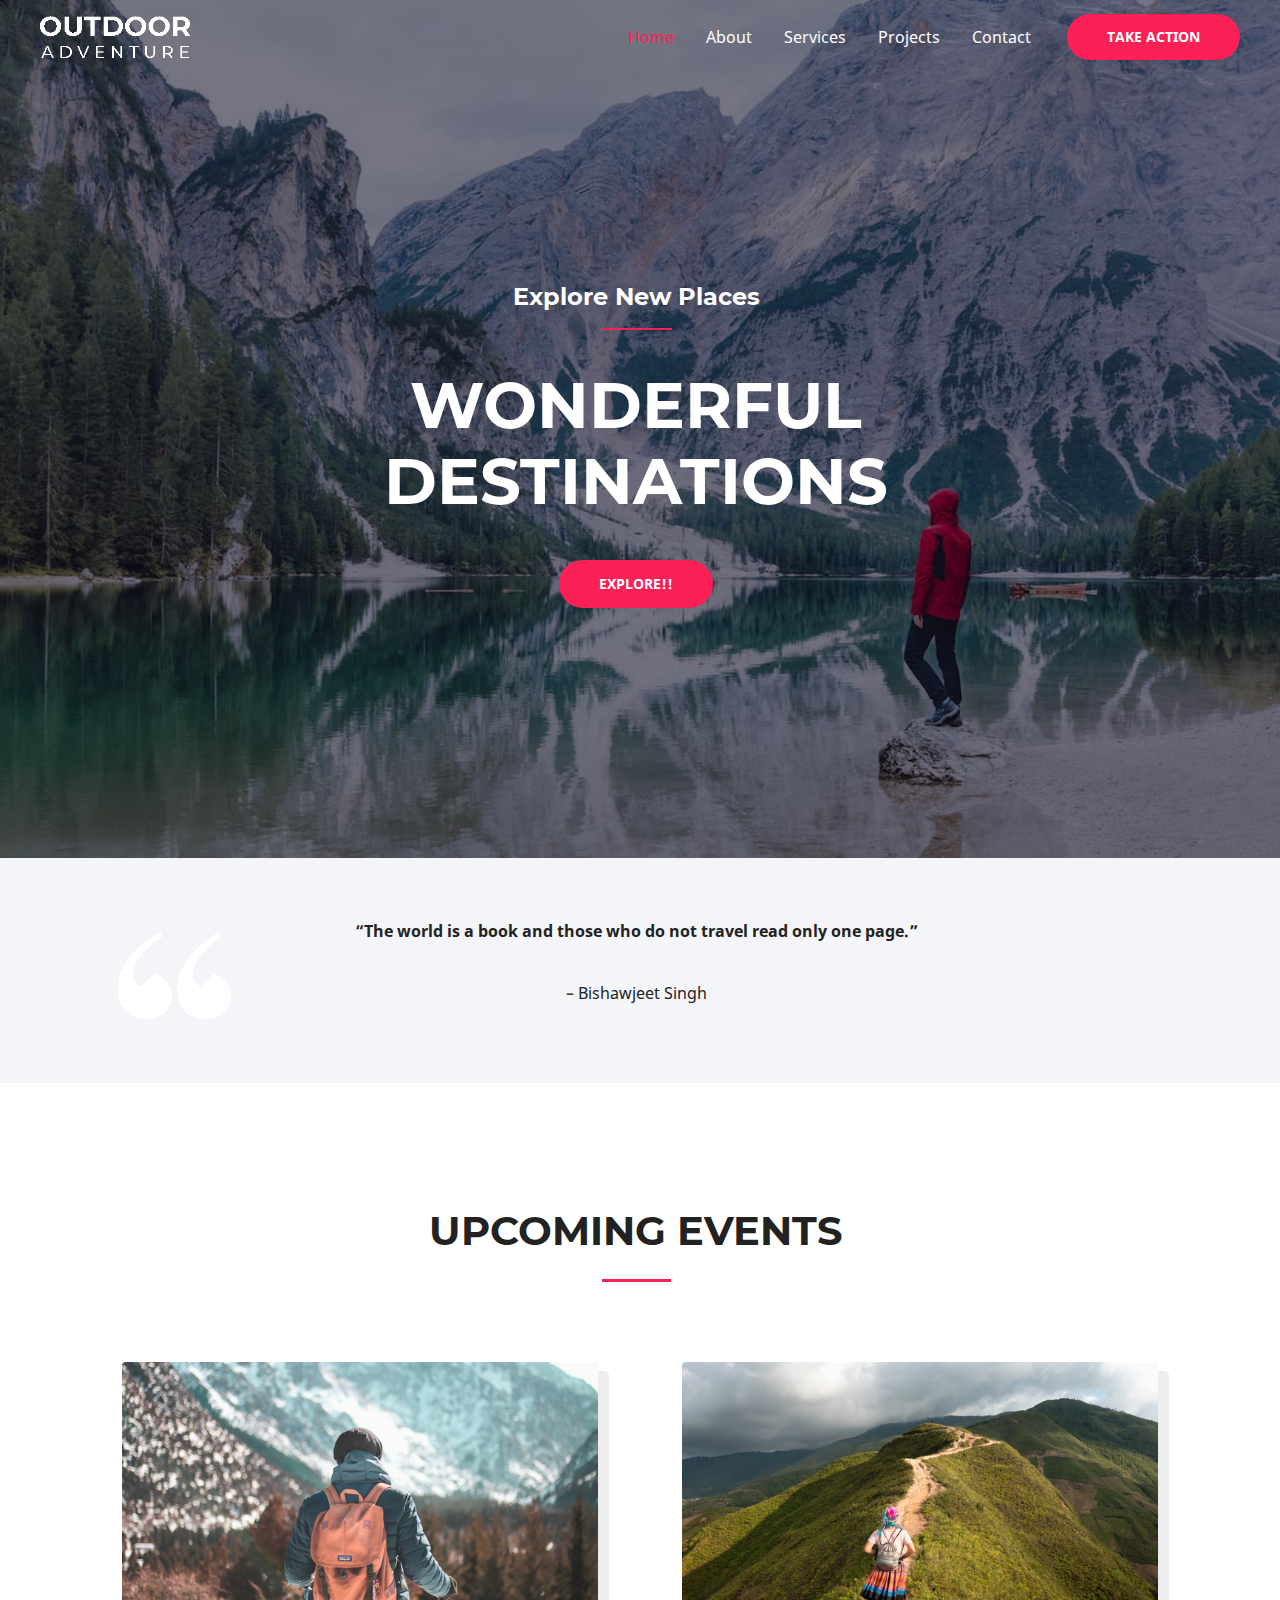
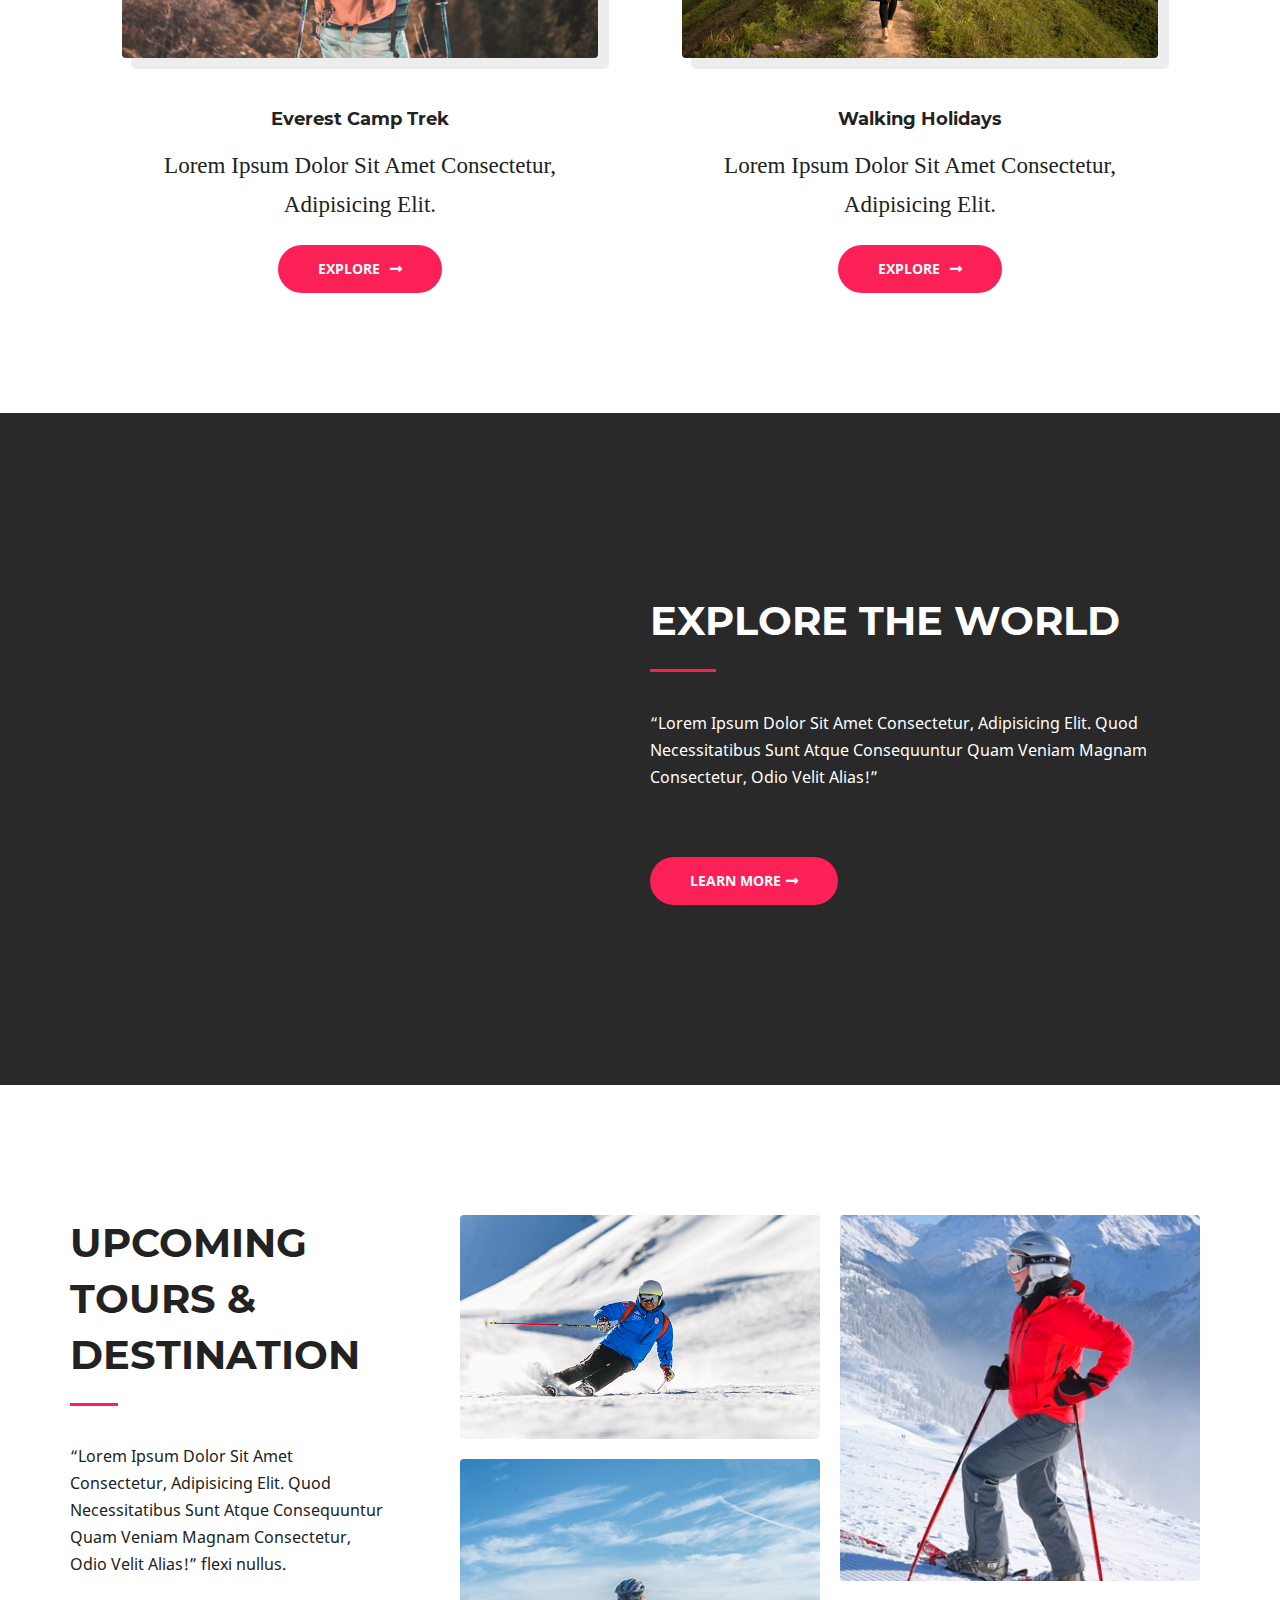
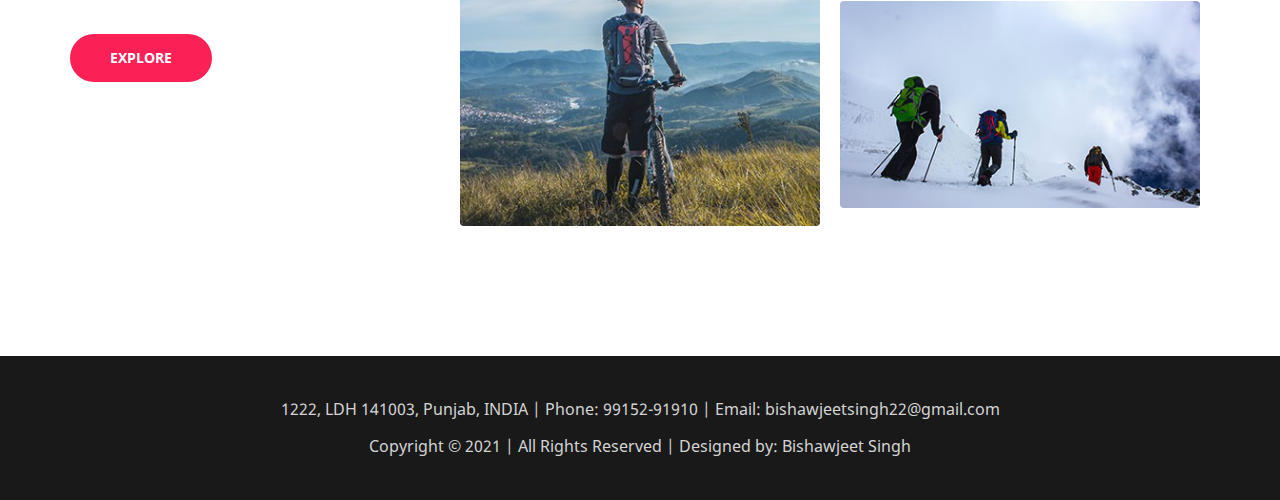
==== index.html @ de9cf801 "Added new files" ====
<!DOCTYPE html>
<html lang="en-US">
<head>
<meta charset="UTF-8">
<meta name="viewport" content="width=device-width, initial-scale=1">
<link rel="profile" href="https://gmpg.org/xfn/11">

<title>Travel &#8211; Explore New Places, Adventure Awaits</title>
<meta name='robots' content='max-image-preview:large' />
<link rel='dns-prefetch' href='//fonts.googleapis.com' />
<link rel='dns-prefetch' href='//s.w.org' />
<link rel="alternate" type="application/rss+xml" title="Travel &raquo; Feed" href="https://localhost/travel/feed/" />
<link rel="alternate" type="application/rss+xml" title="Travel &raquo; Comments Feed" href="https://localhost/travel/comments/feed/" />
		<script>
			window._wpemojiSettings = {"baseUrl":"https:\/\/s.w.org\/images\/core\/emoji\/13.0.1\/72x72\/","ext":".png","svgUrl":"https:\/\/s.w.org\/images\/core\/emoji\/13.0.1\/svg\/","svgExt":".svg","source":{"concatemoji":"https:\/\/localhost\/travel\/wp-includes\/js\/wp-emoji-release.min.js?ver=5.7.2"}};
			!function(e,a,t){var n,r,o,i=a.createElement("canvas"),p=i.getContext&&i.getContext("2d");function s(e,t){var a=String.fromCharCode;p.clearRect(0,0,i.width,i.height),p.fillText(a.apply(this,e),0,0);e=i.toDataURL();return p.clearRect(0,0,i.width,i.height),p.fillText(a.apply(this,t),0,0),e===i.toDataURL()}function c(e){var t=a.createElement("script");t.src=e,t.defer=t.type="text/javascript",a.getElementsByTagName("head")[0].appendChild(t)}for(o=Array("flag","emoji"),t.supports={everything:!0,everythingExceptFlag:!0},r=0;r<o.length;r++)t.supports[o[r]]=function(e){if(!p||!p.fillText)return!1;switch(p.textBaseline="top",p.font="600 32px Arial",e){case"flag":return s([127987,65039,8205,9895,65039],[127987,65039,8203,9895,65039])?!1:!s([55356,56826,55356,56819],[55356,56826,8203,55356,56819])&&!s([55356,57332,56128,56423,56128,56418,56128,56421,56128,56430,56128,56423,56128,56447],[55356,57332,8203,56128,56423,8203,56128,56418,8203,56128,56421,8203,56128,56430,8203,56128,56423,8203,56128,56447]);case"emoji":return!s([55357,56424,8205,55356,57212],[55357,56424,8203,55356,57212])}return!1}(o[r]),t.supports.everything=t.supports.everything&&t.supports[o[r]],"flag"!==o[r]&&(t.supports.everythingExceptFlag=t.supports.everythingExceptFlag&&t.supports[o[r]]);t.supports.everythingExceptFlag=t.supports.everythingExceptFlag&&!t.supports.flag,t.DOMReady=!1,t.readyCallback=function(){t.DOMReady=!0},t.supports.everything||(n=function(){t.readyCallback()},a.addEventListener?(a.addEventListener("DOMContentLoaded",n,!1),e.addEventListener("load",n,!1)):(e.attachEvent("onload",n),a.attachEvent("onreadystatechange",function(){"complete"===a.readyState&&t.readyCallback()})),(n=t.source||{}).concatemoji?c(n.concatemoji):n.wpemoji&&n.twemoji&&(c(n.twemoji),c(n.wpemoji)))}(window,document,window._wpemojiSettings);
		</script>
		<style>
img.wp-smiley,
img.emoji {
	display: inline !important;
	border: none !important;
	box-shadow: none !important;
	height: 1em !important;
	width: 1em !important;
	margin: 0 .07em !important;
	vertical-align: -0.1em !important;
	background: none !important;
	padding: 0 !important;
}
</style>
	<link rel='stylesheet' href='css/astra-assets-css-minified-frontend.min.css'>
<style id='astra-theme-css-inline-css'>
html{font-size:100%;}a,.page-title{color:#fb2056;}a:hover,a:focus{color:#fb2056;}body,button,input,select,textarea,.ast-button,.ast-custom-button{font-family:'Noto Sans',sans-serif;font-weight:400;font-size:16px;font-size:1rem;line-height:1.7;}blockquote{color:#000000;}h1,.entry-content h1,h2,.entry-content h2,h3,.entry-content h3,h4,.entry-content h4,h5,.entry-content h5,h6,.entry-content h6,.site-title,.site-title a{font-family:'Montserrat',sans-serif;font-weight:700;}.site-title{font-size:22px;font-size:1.375rem;}header .custom-logo-link img{max-width:120px;}.astra-logo-svg{width:120px;}.ast-archive-description .ast-archive-title{font-size:40px;font-size:2.5rem;}.site-header .site-description{font-size:15px;font-size:0.9375rem;}.entry-title{font-size:30px;font-size:1.875rem;}h1,.entry-content h1{font-size:64px;font-size:4rem;font-family:'Montserrat',sans-serif;text-transform:uppercase;}h2,.entry-content h2{font-size:40px;font-size:2.5rem;font-family:'Montserrat',sans-serif;line-height:1.4;text-transform:uppercase;}h3,.entry-content h3{font-size:24px;font-size:1.5rem;font-family:'Montserrat',sans-serif;}h4,.entry-content h4{font-size:20px;font-size:1.25rem;}h5,.entry-content h5{font-size:18px;font-size:1.125rem;}h6,.entry-content h6{font-size:15px;font-size:0.9375rem;}.ast-single-post .entry-title,.page-title{font-size:30px;font-size:1.875rem;}::selection{background-color:#fb2056;color:#ffffff;}body,h1,.entry-title a,.entry-content h1,h2,.entry-content h2,h3,.entry-content h3,h4,.entry-content h4,h5,.entry-content h5,h6,.entry-content h6{color:#222222;}.tagcloud a:hover,.tagcloud a:focus,.tagcloud a.current-item{color:#ffffff;border-color:#fb2056;background-color:#fb2056;}input:focus,input[type="text"]:focus,input[type="email"]:focus,input[type="url"]:focus,input[type="password"]:focus,input[type="reset"]:focus,input[type="search"]:focus,textarea:focus{border-color:#fb2056;}input[type="radio"]:checked,input[type=reset],input[type="checkbox"]:checked,input[type="checkbox"]:hover:checked,input[type="checkbox"]:focus:checked,input[type=range]::-webkit-slider-thumb{border-color:#fb2056;background-color:#fb2056;box-shadow:none;}.site-footer a:hover + .post-count,.site-footer a:focus + .post-count{background:#fb2056;border-color:#fb2056;}.single .nav-links .nav-previous,.single .nav-links .nav-next{color:#fb2056;}.entry-meta,.entry-meta *{line-height:1.45;color:#fb2056;}.entry-meta a:hover,.entry-meta a:hover *,.entry-meta a:focus,.entry-meta a:focus *,.page-links > .page-link,.page-links .page-link:hover,.post-navigation a:hover{color:#fb2056;}.widget-title{font-size:22px;font-size:1.375rem;color:#222222;}#cat option,.secondary .calendar_wrap thead a,.secondary .calendar_wrap thead a:visited{color:#fb2056;}.secondary .calendar_wrap #today,.ast-progress-val span{background:#fb2056;}.secondary a:hover + .post-count,.secondary a:focus + .post-count{background:#fb2056;border-color:#fb2056;}.calendar_wrap #today > a{color:#ffffff;}.page-links .page-link,.single .post-navigation a{color:#fb2056;}.ast-page-builder-template .hentry {margin: 0;}.ast-page-builder-template .site-content > .ast-container {max-width: 100%;padding: 0;}.ast-page-builder-template .site-content #primary {padding: 0;margin: 0;}.ast-page-builder-template .no-results {text-align: center;margin: 4em auto;}.ast-page-builder-template .ast-pagination {padding: 2em;} .ast-page-builder-template .entry-header.ast-no-title.ast-no-thumbnail {margin-top: 0;}.ast-page-builder-template .entry-header.ast-header-without-markup {margin-top: 0;margin-bottom: 0;}.ast-page-builder-template .entry-header.ast-no-title.ast-no-meta {margin-bottom: 0;}.ast-page-builder-template.single .post-navigation {padding-bottom: 2em;}.ast-page-builder-template.single-post .site-content > .ast-container {max-width: 100%;}.ast-page-builder-template.single-post .site-content > .ast-container {max-width: 100%;}.ast-page-builder-template .entry-header {margin-top: 4em;margin-left: auto;margin-right: auto;padding-left: 20px;padding-right: 20px;}.ast-page-builder-template .ast-archive-description {margin-top: 4em;margin-left: auto;margin-right: auto;padding-left: 20px;padding-right: 20px;}.ast-page-builder-template.ast-no-sidebar .entry-content .alignwide {margin-left: 0;margin-right: 0;}.single.ast-page-builder-template .entry-header {padding-left: 20px;padding-right: 20px;}.ast-page-builder-template.ast-no-sidebar .entry-content .alignwide {margin-left: 0;margin-right: 0;}.wp-block-buttons.aligncenter{justify-content:center;}@media (max-width:782px){.entry-content .wp-block-columns .wp-block-column{margin-left:0px;}}@media (max-width:921px){.ast-separate-container .ast-article-post,.ast-separate-container .ast-article-single{padding:1.5em 2.14em;}.ast-separate-container #primary,.ast-separate-container #secondary{padding:1.5em 0;}#primary,#secondary{padding:1.5em 0;margin:0;}.ast-left-sidebar #content > .ast-container{display:flex;flex-direction:column-reverse;width:100%;}.ast-author-box img.avatar{margin:20px 0 0 0;}}@media (min-width:922px){.ast-separate-container.ast-right-sidebar #primary,.ast-separate-container.ast-left-sidebar #primary{border:0;}.search-no-results.ast-separate-container #primary{margin-bottom:4em;}}.elementor-button-wrapper .elementor-button{border-style:solid;border-top-width:0;border-right-width:0;border-left-width:0;border-bottom-width:0;}body .elementor-button.elementor-size-sm,body .elementor-button.elementor-size-xs,body .elementor-button.elementor-size-md,body .elementor-button.elementor-size-lg,body .elementor-button.elementor-size-xl,body .elementor-button{border-radius:30px;padding-top:17px;padding-right:40px;padding-bottom:17px;padding-left:40px;}.elementor-button-wrapper .elementor-button{border-color:#fb2056;background-color:#fb2056;}.elementor-button-wrapper .elementor-button:hover,.elementor-button-wrapper .elementor-button:focus{color:#ffffff;background-color:#fb2056;border-color:#fb2056;}.wp-block-button .wp-block-button__link,.elementor-button-wrapper .elementor-button,.elementor-button-wrapper .elementor-button:visited{color:#ffffff;}.elementor-button-wrapper .elementor-button{font-family:inherit;font-weight:700;line-height:1;text-transform:uppercase;}body .elementor-button.elementor-size-sm,body .elementor-button.elementor-size-xs,body .elementor-button.elementor-size-md,body .elementor-button.elementor-size-lg,body .elementor-button.elementor-size-xl,body .elementor-button{font-size:14px;font-size:0.875rem;}.wp-block-button .wp-block-button__link:hover,.wp-block-button .wp-block-button__link:focus{color:#ffffff;background-color:#fb2056;border-color:#fb2056;}.elementor-widget-heading h2.elementor-heading-title{line-height:1.4;}.wp-block-button .wp-block-button__link{border-style:solid;border-top-width:0;border-right-width:0;border-left-width:0;border-bottom-width:0;border-color:#fb2056;background-color:#fb2056;color:#ffffff;font-family:inherit;font-weight:700;line-height:1;text-transform:uppercase;font-size:14px;font-size:0.875rem;border-radius:30px;padding-top:17px;padding-right:40px;padding-bottom:17px;padding-left:40px;}.menu-toggle,button,.ast-button,.ast-custom-button,.button,input#submit,input[type="button"],input[type="submit"],input[type="reset"]{border-style:solid;border-top-width:0;border-right-width:0;border-left-width:0;border-bottom-width:0;color:#ffffff;border-color:#fb2056;background-color:#fb2056;border-radius:30px;padding-top:17px;padding-right:40px;padding-bottom:17px;padding-left:40px;font-family:inherit;font-weight:700;font-size:14px;font-size:0.875rem;line-height:1;text-transform:uppercase;}button:focus,.menu-toggle:hover,button:hover,.ast-button:hover,.ast-custom-button:hover .button:hover,.ast-custom-button:hover ,input[type=reset]:hover,input[type=reset]:focus,input#submit:hover,input#submit:focus,input[type="button"]:hover,input[type="button"]:focus,input[type="submit"]:hover,input[type="submit"]:focus{color:#ffffff;background-color:#fb2056;border-color:#fb2056;}@media (min-width:544px){.ast-container{max-width:100%;}}@media (max-width:544px){.ast-separate-container .ast-article-post,.ast-separate-container .ast-article-single,.ast-separate-container .comments-title,.ast-separate-container .ast-archive-description{padding:1.5em 1em;}.ast-separate-container #content .ast-container{padding-left:0.54em;padding-right:0.54em;}.ast-separate-container .ast-comment-list li.depth-1{padding:1.5em 1em;margin-bottom:1.5em;}.ast-separate-container .ast-comment-list .bypostauthor{padding:.5em;}.ast-search-menu-icon.ast-dropdown-active .search-field{width:170px;}}@media (max-width:921px){.ast-mobile-header-stack .main-header-bar .ast-search-menu-icon{display:inline-block;}.ast-header-break-point.ast-header-custom-item-outside .ast-mobile-header-stack .main-header-bar .ast-search-icon{margin:0;}.ast-comment-avatar-wrap img{max-width:2.5em;}.ast-separate-container .ast-comment-list li.depth-1{padding:1.5em 2.14em;}.ast-separate-container .comment-respond{padding:2em 2.14em;}.ast-comment-meta{padding:0 1.8888em 1.3333em;}}@media (max-width:921px){.ast-archive-description .ast-archive-title{font-size:40px;}.entry-title{font-size:30px;}h1,.entry-content h1{font-size:44px;}h2,.entry-content h2{font-size:32px;}h3,.entry-content h3{font-size:20px;}.ast-single-post .entry-title,.page-title{font-size:30px;}}@media (max-width:544px){.widget-title{font-size:21px;font-size:1.4rem;}body,button,input,select,textarea,.ast-button,.ast-custom-button{font-size:15px;font-size:0.9375rem;}#secondary,#secondary button,#secondary input,#secondary select,#secondary textarea{font-size:15px;font-size:0.9375rem;}.site-title{font-size:20px;font-size:1.25rem;}.ast-archive-description .ast-archive-title{font-size:40px;}.site-header .site-description{font-size:14px;font-size:0.875rem;}.entry-title{font-size:30px;}h1,.entry-content h1{font-size:30px;}h2,.entry-content h2{font-size:24px;}h3,.entry-content h3{font-size:20px;}h4,.entry-content h4{font-size:19px;font-size:1.1875rem;}h5,.entry-content h5{font-size:16px;font-size:1rem;}h6,.entry-content h6{font-size:15px;font-size:0.9375rem;}.ast-single-post .entry-title,.page-title{font-size:30px;}.ast-header-break-point .site-branding img,.ast-header-break-point .custom-logo-link img{max-width:100px;}.astra-logo-svg{width:100px;}.ast-header-break-point .site-logo-img .custom-mobile-logo-link img{max-width:100px;}}@media (max-width:921px){html{font-size:91.2%;}}@media (max-width:544px){html{font-size:100%;}}@media (min-width:922px){.ast-container{max-width:1240px;}}@font-face {font-family: "Astra";src: url(https://localhost/travel/wp-content/themes/astra/assets/fonts/astra.woff) format("woff"),url(https://localhost/travel/wp-content/themes/astra/assets/fonts/astra.ttf) format("truetype"),url(https://localhost/travel/wp-content/themes/astra/assets/fonts/astra.svg#astra) format("svg");font-weight: normal;font-style: normal;font-display: fallback;}@media (min-width:922px){.main-header-menu .sub-menu .menu-item.ast-left-align-sub-menu:hover > .sub-menu,.main-header-menu .sub-menu .menu-item.ast-left-align-sub-menu.focus > .sub-menu{margin-left:-0px;}}.ast-theme-transparent-header [data-section="section-header-mobile-trigger"] .ast-button-wrap .ast-mobile-menu-trigger-fill,.ast-theme-transparent-header [data-section="section-header-mobile-trigger"] .ast-button-wrap .ast-mobile-menu-trigger-minimal{border:none;}.ast-theme-transparent-header #masthead .site-logo-img .transparent-custom-logo .astra-logo-svg{width:150px;}.ast-theme-transparent-header #masthead .site-logo-img .transparent-custom-logo img{ max-width:150px;}@media (max-width:921px){.ast-theme-transparent-header #masthead .site-logo-img .transparent-custom-logo .astra-logo-svg{width:120px;}.ast-theme-transparent-header #masthead .site-logo-img .transparent-custom-logo img{ max-width:120px;}}@media (max-width:543px){.ast-theme-transparent-header #masthead .site-logo-img .transparent-custom-logo .astra-logo-svg{width:100px;}.ast-theme-transparent-header #masthead .site-logo-img .transparent-custom-logo img{ max-width:100px;}}@media (min-width:921px){.ast-theme-transparent-header #masthead{position:absolute;left:0;right:0;}.ast-theme-transparent-header .main-header-bar,.ast-theme-transparent-header.ast-header-break-point .main-header-bar{background:none;}body.elementor-editor-active.ast-theme-transparent-header #masthead,.fl-builder-edit .ast-theme-transparent-header #masthead,body.vc_editor.ast-theme-transparent-header #masthead,body.brz-ed.ast-theme-transparent-header #masthead{z-index:0;}.ast-header-break-point.ast-replace-site-logo-transparent.ast-theme-transparent-header .custom-mobile-logo-link{display:none;}.ast-header-break-point.ast-replace-site-logo-transparent.ast-theme-transparent-header .transparent-custom-logo{display:inline-block;}.ast-theme-transparent-header .ast-above-header,.ast-theme-transparent-header .ast-above-header.ast-above-header-bar{background-image:none;background-color:transparent;}.ast-theme-transparent-header .ast-below-header{background-image:none;background-color:transparent;}}@media (min-width:922px){.ast-theme-transparent-header .site-title a,.ast-theme-transparent-header .site-title a:focus,.ast-theme-transparent-header .site-title a:hover,.ast-theme-transparent-header .site-title a:visited{color:#ffffff;}.ast-theme-transparent-header .site-header .site-description{color:#ffffff;}.ast-theme-transparent-header .ast-builder-menu .main-header-menu,.ast-theme-transparent-header .ast-builder-menu .main-header-menu .sub-menu,.ast-theme-transparent-header .ast-builder-menu .main-header-menu,.ast-theme-transparent-header.ast-header-break-point .ast-builder-menu .main-header-bar-wrap .main-header-menu,.ast-flyout-menu-enable.ast-header-break-point.ast-theme-transparent-header .main-header-bar-navigation #site-navigation,.ast-fullscreen-menu-enable.ast-header-break-point.ast-theme-transparent-header .main-header-bar-navigation #site-navigation,.ast-flyout-above-menu-enable.ast-header-break-point.ast-theme-transparent-header .ast-above-header-navigation-wrap .ast-above-header-navigation,.ast-flyout-below-menu-enable.ast-header-break-point.ast-theme-transparent-header .ast-below-header-navigation-wrap .ast-below-header-actual-nav,.ast-fullscreen-above-menu-enable.ast-header-break-point.ast-theme-transparent-header .ast-above-header-navigation-wrap,.ast-fullscreen-below-menu-enable.ast-header-break-point.ast-theme-transparent-header .ast-below-header-navigation-wrap,.ast-theme-transparent-header .main-header-menu .menu-link{background-color:rgba(255,255,255,0);}.ast-theme-transparent-header .ast-builder-menu .main-header-menu,.ast-theme-transparent-header .ast-builder-menu .main-header-menu .menu-link,.ast-theme-transparent-header [CLASS*="ast-builder-menu-"] .main-header-menu .menu-item > .menu-link,.ast-theme-transparent-header .ast-masthead-custom-menu-items,.ast-theme-transparent-header .ast-masthead-custom-menu-items a,.ast-theme-transparent-header .ast-builder-menu .main-header-menu .menu-item > .ast-menu-toggle,.ast-theme-transparent-header .ast-builder-menu .main-header-menu .menu-item > .ast-menu-toggle,.ast-theme-transparent-header .ast-above-header-navigation a,.ast-header-break-point.ast-theme-transparent-header .ast-above-header-navigation a,.ast-header-break-point.ast-theme-transparent-header .ast-above-header-navigation > ul.ast-above-header-menu > .menu-item-has-children:not(.current-menu-item) > .ast-menu-toggle,.ast-theme-transparent-header .ast-below-header-menu,.ast-theme-transparent-header .ast-below-header-menu a,.ast-header-break-point.ast-theme-transparent-header .ast-below-header-menu a,.ast-header-break-point.ast-theme-transparent-header .ast-below-header-menu,.ast-theme-transparent-header .main-header-menu .menu-link{color:#ffffff;}.ast-theme-transparent-header .ast-builder-menu .main-header-menu .menu-item:hover > .menu-link,.ast-theme-transparent-header .ast-builder-menu .main-header-menu .menu-item:hover > .ast-menu-toggle,.ast-theme-transparent-header .ast-builder-menu .main-header-menu .ast-masthead-custom-menu-items a:hover,.ast-theme-transparent-header .ast-builder-menu .main-header-menu .focus > .menu-link,.ast-theme-transparent-header .ast-builder-menu .main-header-menu .focus > .ast-menu-toggle,.ast-theme-transparent-header .ast-builder-menu .main-header-menu .current-menu-item > .menu-link,.ast-theme-transparent-header .ast-builder-menu .main-header-menu .current-menu-ancestor > .menu-link,.ast-theme-transparent-header .ast-builder-menu .main-header-menu .current-menu-item > .ast-menu-toggle,.ast-theme-transparent-header .ast-builder-menu .main-header-menu .current-menu-ancestor > .ast-menu-toggle,.ast-theme-transparent-header [CLASS*="ast-builder-menu-"] .main-header-menu .current-menu-item > .menu-link,.ast-theme-transparent-header [CLASS*="ast-builder-menu-"] .main-header-menu .current-menu-ancestor > .menu-link,.ast-theme-transparent-header [CLASS*="ast-builder-menu-"] .main-header-menu .current-menu-item > .ast-menu-toggle,.ast-theme-transparent-header [CLASS*="ast-builder-menu-"] .main-header-menu .current-menu-ancestor > .ast-menu-toggle,.ast-theme-transparent-header .main-header-menu .menu-item:hover > .menu-link,.ast-theme-transparent-header .main-header-menu .current-menu-item > .menu-link,.ast-theme-transparent-header .main-header-menu .current-menu-ancestor > .menu-link{color:#fb2056;}}@media (max-width:921px){.transparent-custom-logo{display:none;}}@media (min-width:921px){.ast-transparent-mobile-logo{display:none;}}@media (max-width:921px){.ast-transparent-mobile-logo{display:block;}}@media (min-width:921px){.ast-theme-transparent-header #ast-desktop-header > [CLASS*="-header-wrap"]:nth-last-child(2) > [CLASS*="-header-bar"]{border-bottom-width:0px;border-bottom-style:solid;border-bottom-color:#ffffff;}}.ast-breadcrumbs .trail-browse,.ast-breadcrumbs .trail-items,.ast-breadcrumbs .trail-items li{display:inline-block;margin:0;padding:0;border:none;background:inherit;text-indent:0;}.ast-breadcrumbs .trail-browse{font-size:inherit;font-style:inherit;font-weight:inherit;color:inherit;}.ast-breadcrumbs .trail-items{list-style:none;}.trail-items li::after{padding:0 0.3em;content:"\00bb";}.trail-items li:last-of-type::after{display:none;}h1,.entry-content h1,h2,.entry-content h2,h3,.entry-content h3,h4,.entry-content h4,h5,.entry-content h5,h6,.entry-content h6{color:#222222;}@media (max-width:921px){.ast-builder-grid-row-container.ast-builder-grid-row-tablet-3-firstrow .ast-builder-grid-row > *:first-child,.ast-builder-grid-row-container.ast-builder-grid-row-tablet-3-lastrow .ast-builder-grid-row > *:last-child{grid-column:1 / -1;}}@media (max-width:544px){.ast-builder-grid-row-container.ast-builder-grid-row-mobile-3-firstrow .ast-builder-grid-row > *:first-child,.ast-builder-grid-row-container.ast-builder-grid-row-mobile-3-lastrow .ast-builder-grid-row > *:last-child{grid-column:1 / -1;}}.ast-builder-layout-element[data-section="title_tagline"]{display:flex;}@media (max-width:921px){.ast-header-break-point .ast-builder-layout-element[data-section="title_tagline"]{display:flex;}}@media (max-width:544px){.ast-header-break-point .ast-builder-layout-element[data-section="title_tagline"]{display:flex;}}.ast-header-button-1[data-section*="section-hb-button-"] .ast-builder-button-wrap .ast-custom-button{font-size:14px;font-size:0.875rem;}.ast-header-button-1[data-section*="section-hb-button-"] .ast-builder-button-wrap .ast-custom-button{padding-top:16px;padding-bottom:16px;padding-left:40px;padding-right:40px;}.ast-header-button-1[data-section="section-hb-button-1"]{display:flex;}@media (max-width:921px){.ast-header-break-point .ast-header-button-1[data-section="section-hb-button-1"]{display:flex;}}@media (max-width:544px){.ast-header-break-point .ast-header-button-1[data-section="section-hb-button-1"]{display:flex;}}.ast-builder-menu-1{font-family:inherit;font-weight:inherit;}.ast-builder-menu-1 .sub-menu,.ast-builder-menu-1 .inline-on-mobile .sub-menu{border-top-width:2px;border-bottom-width:0px;border-right-width:0px;border-left-width:0px;border-color:#fb2056;border-style:solid;border-radius:0px;}.ast-builder-menu-1 .main-header-menu > .menu-item > .sub-menu,.ast-builder-menu-1 .main-header-menu > .menu-item > .astra-full-megamenu-wrapper{margin-top:0px;}.ast-desktop .ast-builder-menu-1 .main-header-menu > .menu-item > .sub-menu:before,.ast-desktop .ast-builder-menu-1 .main-header-menu > .menu-item > .astra-full-megamenu-wrapper:before{height:calc( 0px + 5px );}.ast-desktop .ast-builder-menu-1 .menu-item .sub-menu .menu-link{border-style:none;}@media (max-width:921px){.ast-builder-menu-1 .main-header-menu .menu-item > .menu-link{color:#222222;}.ast-builder-menu-1 .menu-item > .ast-menu-toggle{color:#222222;}.ast-builder-menu-1 .menu-item:hover > .menu-link,.ast-builder-menu-1 .inline-on-mobile .menu-item:hover > .ast-menu-toggle{color:#fb2056;}.ast-builder-menu-1 .menu-item:hover > .ast-menu-toggle{color:#fb2056;}.ast-builder-menu-1 .menu-item.current-menu-item > .menu-link,.ast-builder-menu-1 .inline-on-mobile .menu-item.current-menu-item > .ast-menu-toggle,.ast-builder-menu-1 .current-menu-ancestor > .menu-link,.ast-builder-menu-1 .current-menu-ancestor > .ast-menu-toggle{color:#fb2056;}.ast-builder-menu-1 .menu-item.current-menu-item > .ast-menu-toggle{color:#fb2056;}.ast-header-break-point .ast-builder-menu-1 .menu-item.menu-item-has-children > .ast-menu-toggle{top:0;}.ast-builder-menu-1 .menu-item-has-children > .menu-link:after{content:unset;}}@media (max-width:544px){.ast-builder-menu-1 .main-header-menu .menu-item > .menu-link{color:#404040;}.ast-builder-menu-1 .menu-item> .ast-menu-toggle{color:#404040;}.ast-builder-menu-1 .menu-item:hover > .menu-link,.ast-builder-menu-1 .inline-on-mobile .menu-item:hover > .ast-menu-toggle{color:#fb2056;}.ast-builder-menu-1 .menu-item:hover> .ast-menu-toggle{color:#fb2056;}.ast-builder-menu-1 .menu-item.current-menu-item > .menu-link,.ast-builder-menu-1 .inline-on-mobile .menu-item.current-menu-item > .ast-menu-toggle,.ast-builder-menu-1 .current-menu-ancestor > .menu-link,.ast-builder-menu-1 .current-menu-ancestor > .ast-menu-toggle{color:#fb2056;}.ast-builder-menu-1 .menu-item.current-menu-item> .ast-menu-toggle{color:#fb2056;}.ast-header-break-point .ast-builder-menu-1 .menu-item.menu-item-has-children > .ast-menu-toggle{top:0;}}.ast-builder-menu-1{display:flex;}@media (max-width:921px){.ast-header-break-point .ast-builder-menu-1{display:flex;}}@media (max-width:544px){.ast-header-break-point .ast-builder-menu-1{display:flex;}}.footer-widget-area[data-section="section-fb-html-1"] .ast-builder-html-element{color:#d3d3d3;}.footer-widget-area[data-section="section-fb-html-1"] a{color:#fb2056;}@media (max-width:544px){.footer-widget-area[data-section="section-fb-html-1"] .ast-builder-html-element{font-size:16px;font-size:1rem;}}@media (max-width:544px){.footer-widget-area[data-section="section-fb-html-1"]{font-size:16px;font-size:1rem;}}.footer-widget-area[data-section="section-fb-html-1"]{display:block;}@media (max-width:921px){.ast-header-break-point .footer-widget-area[data-section="section-fb-html-1"]{display:block;}}@media (max-width:544px){.ast-header-break-point .footer-widget-area[data-section="section-fb-html-1"]{display:block;}}.footer-widget-area[data-section="section-fb-html-1"] .ast-builder-html-element{text-align:center;}@media (max-width:921px){.footer-widget-area[data-section="section-fb-html-1"] .ast-builder-html-element{text-align:center;}}@media (max-width:544px){.footer-widget-area[data-section="section-fb-html-1"] .ast-builder-html-element{text-align:center;}}.ast-footer-copyright{text-align:center;}.ast-footer-copyright {color:#d3d3d3;}@media (max-width:921px){.ast-footer-copyright{text-align:center;}}@media (max-width:544px){.ast-footer-copyright{text-align:center;}.ast-footer-copyright {margin-top:30px;margin-bottom:0px;}}@media (max-width:544px){.ast-footer-copyright {font-size:16px;font-size:1rem;}}.ast-footer-copyright.ast-builder-layout-element{display:flex;}@media (max-width:921px){.ast-header-break-point .ast-footer-copyright.ast-builder-layout-element{display:flex;}}@media (max-width:544px){.ast-header-break-point .ast-footer-copyright.ast-builder-layout-element{display:flex;}}.site-footer{background-color:#191919;;background-image:none;;}.site-primary-footer-wrap[data-section="section-primary-footer-builder"]{background-color:#191919;;background-image:none;;}.site-primary-footer-wrap[data-section="section-primary-footer-builder"] .ast-builder-grid-row{max-width:1200px;margin-left:auto;margin-right:auto;}.site-primary-footer-wrap[data-section="section-primary-footer-builder"] .ast-builder-grid-row,.site-primary-footer-wrap[data-section="section-primary-footer-builder"] .site-footer-section{align-items:center;}.site-primary-footer-wrap[data-section="section-primary-footer-builder"].ast-footer-row-inline .site-footer-section{display:flex;margin-bottom:0;}.ast-builder-grid-row-full .ast-builder-grid-row{grid-template-columns:1fr;}@media (max-width:921px){.site-primary-footer-wrap[data-section="section-primary-footer-builder"].ast-footer-row-tablet-inline .site-footer-section{display:flex;margin-bottom:0;}.site-primary-footer-wrap[data-section="section-primary-footer-builder"].ast-footer-row-tablet-stack .site-footer-section{display:block;margin-bottom:10px;}.ast-builder-grid-row-container.ast-builder-grid-row-tablet-full .ast-builder-grid-row{grid-template-columns:1fr;}}@media (max-width:544px){.site-primary-footer-wrap[data-section="section-primary-footer-builder"].ast-footer-row-mobile-inline .site-footer-section{display:flex;margin-bottom:0;}.site-primary-footer-wrap[data-section="section-primary-footer-builder"].ast-footer-row-mobile-stack .site-footer-section{display:block;margin-bottom:10px;}.ast-builder-grid-row-container.ast-builder-grid-row-mobile-full .ast-builder-grid-row{grid-template-columns:1fr;}}.site-primary-footer-wrap[data-section="section-primary-footer-builder"]{padding-top:40px;padding-bottom:40px;}@media (max-width:921px){.site-primary-footer-wrap[data-section="section-primary-footer-builder"]{padding-left:20px;padding-right:20px;}}@media (max-width:544px){.site-primary-footer-wrap[data-section="section-primary-footer-builder"]{padding-top:40px;padding-bottom:40px;padding-left:20px;padding-right:20px;}}.site-primary-footer-wrap[data-section="section-primary-footer-builder"]{display:grid;}@media (max-width:921px){.ast-header-break-point .site-primary-footer-wrap[data-section="section-primary-footer-builder"]{display:grid;}}@media (max-width:544px){.ast-header-break-point .site-primary-footer-wrap[data-section="section-primary-footer-builder"]{display:grid;}}.elementor-widget-heading .elementor-heading-title{margin:0;}.elementor-post.elementor-grid-item.hentry{margin-bottom:0;}.woocommerce div.product .elementor-element.elementor-products-grid .related.products ul.products li.product,.elementor-element .elementor-wc-products .woocommerce[class*='columns-'] ul.products li.product{width:auto;margin:0;float:none;}.ast-left-sidebar .elementor-section.elementor-section-stretched,.ast-right-sidebar .elementor-section.elementor-section-stretched{max-width:100%;left:0 !important;}.elementor-template-full-width .ast-container{display:block;}.ast-header-break-point .main-header-bar{border-bottom-width:0px;}@media (min-width:922px){.main-header-bar{border-bottom-width:0px;}}.ast-safari-browser-less-than-11 .main-header-menu .menu-item, .ast-safari-browser-less-than-11 .main-header-bar .ast-masthead-custom-menu-items{display:block;}.main-header-menu .menu-item, #astra-footer-menu .menu-item, .main-header-bar .ast-masthead-custom-menu-items{-js-display:flex;display:flex;-webkit-box-pack:center;-webkit-justify-content:center;-moz-box-pack:center;-ms-flex-pack:center;justify-content:center;-webkit-box-orient:vertical;-webkit-box-direction:normal;-webkit-flex-direction:column;-moz-box-orient:vertical;-moz-box-direction:normal;-ms-flex-direction:column;flex-direction:column;}.main-header-menu > .menu-item > .menu-link, #astra-footer-menu > .menu-item > .menu-link,{height:100%;-webkit-box-align:center;-webkit-align-items:center;-moz-box-align:center;-ms-flex-align:center;align-items:center;-js-display:flex;display:flex;}.ast-primary-menu-disabled .main-header-bar .ast-masthead-custom-menu-items{flex:unset;}.header-main-layout-1 .ast-flex.main-header-container, .header-main-layout-3 .ast-flex.main-header-container{-webkit-align-content:center;-ms-flex-line-pack:center;align-content:center;-webkit-box-align:center;-webkit-align-items:center;-moz-box-align:center;-ms-flex-align:center;align-items:center;}.main-header-menu .sub-menu .menu-item.menu-item-has-children > .menu-link:after{position:absolute;right:1em;top:50%;transform:translate(0,-50%) rotate(270deg);}.ast-header-break-point .main-header-bar .main-header-bar-navigation .page_item_has_children > .ast-menu-toggle::before, .ast-header-break-point .main-header-bar .main-header-bar-navigation .menu-item-has-children > .ast-menu-toggle::before, .ast-mobile-popup-drawer .main-header-bar-navigation .menu-item-has-children>.ast-menu-toggle::before, .ast-header-break-point .ast-mobile-header-wrap .main-header-bar-navigation .menu-item-has-children > .ast-menu-toggle::before{font-weight:bold;content:"\e900";font-family:Astra;text-decoration:inherit;display:inline-block;}.ast-header-break-point .main-navigation ul.sub-menu .menu-item .menu-link:before{content:"\e900";font-family:Astra;font-size:.65em;text-decoration:inherit;display:inline-block;transform:translate(0, -2px) rotateZ(270deg);margin-right:5px;}.widget_search .search-form:after{font-family:Astra;font-size:1.2em;font-weight:normal;content:"\e8b6";position:absolute;top:50%;right:15px;transform:translate(0, -50%);}.astra-search-icon::before{content:"\e8b6";font-family:Astra;font-style:normal;font-weight:normal;text-decoration:inherit;text-align:center;-webkit-font-smoothing:antialiased;-moz-osx-font-smoothing:grayscale;}.main-header-bar .main-header-bar-navigation .page_item_has_children > a:after, .main-header-bar .main-header-bar-navigation .menu-item-has-children > a:after, .site-header-focus-item .main-header-bar-navigation .menu-item-has-children > .menu-link:after{content:"\e900";display:inline-block;font-family:Astra;font-size:.6rem;font-weight:bold;text-rendering:auto;-webkit-font-smoothing:antialiased;-moz-osx-font-smoothing:grayscale;margin-left:10px;line-height:normal;}.ast-mobile-popup-drawer .main-header-bar-navigation .ast-submenu-expanded>.ast-menu-toggle::before{transform:rotateX(180deg);}.ast-header-break-point .main-header-bar-navigation .menu-item-has-children > .menu-link:after{display:none;}.ast-mobile-header-content > *,.ast-desktop-header-content > * {padding: 10px 0;height: auto;}.ast-mobile-header-content > *:first-child,.ast-desktop-header-content > *:first-child {padding-top: 10px;}.ast-mobile-header-content > .ast-builder-menu,.ast-desktop-header-content > .ast-builder-menu {padding-top: 0;}.ast-mobile-header-content > *:last-child,.ast-desktop-header-content > *:last-child {padding-bottom: 0;}.ast-mobile-header-content .ast-search-menu-icon.ast-inline-search label,.ast-desktop-header-content .ast-search-menu-icon.ast-inline-search label {width: 100%;}.ast-desktop-header-content .main-header-bar-navigation .ast-submenu-expanded > .ast-menu-toggle::before {transform: rotateX(180deg);}#ast-desktop-header .ast-desktop-header-content,.ast-mobile-header-content .ast-search-icon,.ast-desktop-header-content .ast-search-icon,.ast-off-canvas-active .ast-main-header-nav-open.ast-popup-nav-open .ast-mobile-header-wrap .ast-mobile-header-content,.ast-mobile-header-wrap .ast-mobile-header-content,.ast-main-header-nav-open.ast-popup-nav-open .ast-mobile-header-wrap .ast-mobile-header-content,.ast-off-canvas-active .ast-main-header-nav-open.ast-popup-nav-open .ast-desktop-header-content,.ast-main-header-nav-open.ast-popup-nav-open .ast-desktop-header-content {display: none;}.ast-main-header-nav-open.ast-header-break-point #ast-desktop-header .ast-desktop-header-content,.ast-main-header-nav-open.ast-header-break-point .ast-mobile-header-wrap .ast-mobile-header-content {display: block;}.ast-desktop .ast-desktop-header-content .astra-menu-animation-slide-up > .menu-item > .sub-menu,.ast-desktop .ast-desktop-header-content .astra-menu-animation-slide-up > .menu-item .menu-item > .sub-menu,.ast-desktop .ast-desktop-header-content .astra-menu-animation-slide-down > .menu-item > .sub-menu,.ast-desktop .ast-desktop-header-content .astra-menu-animation-slide-down > .menu-item .menu-item > .sub-menu,.ast-desktop .ast-desktop-header-content .astra-menu-animation-fade > .menu-item > .sub-menu,.ast-desktop .ast-desktop-header-content .astra-menu-animation-fade > .menu-item .menu-item > .sub-menu {opacity: 1;visibility: visible;}.ast-hfb-header.ast-default-menu-enable.ast-header-break-point .ast-mobile-header-wrap .ast-mobile-header-content .main-header-bar-navigation {width: unset;margin: unset;}.ast-mobile-header-content.content-align-flex-end .main-header-bar-navigation .menu-item-has-children > .ast-menu-toggle,.ast-desktop-header-content.content-align-flex-end .main-header-bar-navigation .menu-item-has-children > .ast-menu-toggle {left: calc( 20px - 0.907em);}.ast-mobile-header-content .ast-search-menu-icon,.ast-mobile-header-content .ast-search-menu-icon.slide-search,.ast-desktop-header-content .ast-search-menu-icon,.ast-desktop-header-content .ast-search-menu-icon.slide-search {width: 100%;position: relative;display: block;right: auto;transform: none;}.ast-mobile-header-content .ast-search-menu-icon.slide-search .search-form,.ast-mobile-header-content .ast-search-menu-icon .search-form,.ast-desktop-header-content .ast-search-menu-icon.slide-search .search-form,.ast-desktop-header-content .ast-search-menu-icon .search-form {right: 0;visibility: visible;opacity: 1;position: relative;top: auto;transform: none;padding: 0;display: block;overflow: hidden;}.ast-mobile-header-content .ast-search-menu-icon.ast-inline-search .search-field,.ast-mobile-header-content .ast-search-menu-icon .search-field,.ast-desktop-header-content .ast-search-menu-icon.ast-inline-search .search-field,.ast-desktop-header-content .ast-search-menu-icon .search-field {width: 100%;padding-right: 5.5em;}.ast-mobile-header-content .ast-search-menu-icon .search-submit,.ast-desktop-header-content .ast-search-menu-icon .search-submit {display: block;position: absolute;height: 100%;top: 0;right: 0;padding: 0 1em;border-radius: 0;}.ast-hfb-header.ast-default-menu-enable.ast-header-break-point .ast-mobile-header-wrap .ast-mobile-header-content .main-header-bar-navigation ul .sub-menu .menu-link {padding-left: 30px;}.ast-hfb-header.ast-default-menu-enable.ast-header-break-point .ast-mobile-header-wrap .ast-mobile-header-content .main-header-bar-navigation .sub-menu .menu-item .menu-item .menu-link {padding-left: 40px;}.ast-mobile-popup-drawer.active .ast-mobile-popup-inner{background-color:#ffffff;;}.ast-mobile-header-wrap .ast-mobile-header-content, .ast-desktop-header-content{background-color:#ffffff;;}.ast-mobile-popup-content > *, .ast-mobile-header-content > *, .ast-desktop-popup-content > *, .ast-desktop-header-content > *{padding-top:0px;padding-bottom:0px;}.content-align-flex-start .ast-builder-layout-element{justify-content:flex-start;}.content-align-flex-start .main-header-menu{text-align:left;}.ast-mobile-popup-drawer.active .ast-mobile-popup-drawer.active .menu-toggle-close{color:#3a3a3a;}.ast-mobile-header-wrap .ast-primary-header-bar,.ast-primary-header-bar .site-primary-header-wrap{min-height:70px;}.ast-desktop .ast-primary-header-bar .main-header-menu > .menu-item{line-height:70px;}@media (max-width:921px){#masthead .ast-mobile-header-wrap .ast-above-header-bar,#masthead .ast-mobile-header-wrap .ast-primary-header-bar,#masthead .ast-mobile-header-wrap .ast-below-header-bar{padding-left:20px;padding-right:20px;}}.ast-header-break-point .ast-primary-header-bar{border-bottom-width:0px;border-bottom-color:#eaeaea;border-bottom-style:solid;}@media (min-width:922px){.ast-primary-header-bar{border-bottom-width:0px;border-bottom-color:#eaeaea;border-bottom-style:solid;}}.ast-primary-header-bar{background-color:#ffffff;;background-image:none;;}.ast-primary-header-bar{display:block;}@media (max-width:921px){.ast-header-break-point .ast-primary-header-bar{display:grid;}}@media (max-width:544px){.ast-header-break-point .ast-primary-header-bar{display:grid;}}[data-section="section-header-mobile-trigger"] .ast-button-wrap .ast-mobile-menu-trigger-fill{color:#ffffff;border:none;background:#fb2056;border-radius:2px;}[data-section="section-header-mobile-trigger"] .ast-button-wrap .mobile-menu-toggle-icon .ast-mobile-svg{width:20px;height:20px;fill:#ffffff;}[data-section="section-header-mobile-trigger"] .ast-button-wrap .mobile-menu-wrap .mobile-menu{color:#ffffff;}
</style>
<link rel='stylesheet' href='css/5581.css'>
<link rel='stylesheet' href='css/astra-assets-css-minified-menu-animation.min.css'>
<link rel='stylesheet' href='css/dist-block-library-style.min.css'>
<link rel='stylesheet' href='css/social-icons-widget-by-wpzoom-block-dist-blocks.style.build.css'>
<link rel='stylesheet' href='css/dashicons.min.css'>
<link rel='stylesheet' href='css/instagram-widget-by-wpzoom-css-instagram-widget.css'>
<link rel='stylesheet' href='css/social-icons-widget-by-wpzoom-assets-css-wpzoom-socicon.css'>
<link rel='stylesheet' href='css/social-icons-widget-by-wpzoom-assets-css-genericons.css'>
<link rel='stylesheet' href='css/social-icons-widget-by-wpzoom-assets-css-academicons.min.css'>
<link rel='stylesheet' href='css/social-icons-widget-by-wpzoom-assets-css-font-awesome-3.min.css'>
<link rel='stylesheet' href='css/social-icons-widget-by-wpzoom-assets-css-wpzoom-social-icons-styles.css'>
<link rel='stylesheet' href='css/elementor-assets-lib-eicons-css-elementor-icons.min.css'>
<link rel='stylesheet' href='css/elementor-assets-lib-animations-animations.min.css'>
<link rel='stylesheet' href='css/elementor-assets-css-frontend.min.css'>
<style id='elementor-frontend-inline-css'>
@font-face{font-family:eicons;src:url(https://localhost/travel/wp-content/plugins/elementor/assets/lib/eicons/fonts/eicons.eot?5.10.0);src:url(https://localhost/travel/wp-content/plugins/elementor/assets/lib/eicons/fonts/eicons.eot?5.10.0#iefix) format("embedded-opentype"),url(https://localhost/travel/wp-content/plugins/elementor/assets/lib/eicons/fonts/eicons.woff2?5.10.0) format("woff2"),url(https://localhost/travel/wp-content/plugins/elementor/assets/lib/eicons/fonts/eicons.woff?5.10.0) format("woff"),url(https://localhost/travel/wp-content/plugins/elementor/assets/lib/eicons/fonts/eicons.ttf?5.10.0) format("truetype"),url(https://localhost/travel/wp-content/plugins/elementor/assets/lib/eicons/fonts/eicons.svg?5.10.0#eicon) format("svg");font-weight:400;font-style:normal}
</style>
<link rel='stylesheet' href='css/elementor-css-post-442.css'>
<link rel='stylesheet' href='css/elementor-assets-lib-font-awesome-css-all.min.css'>
<link rel='stylesheet' href='css/elementor-assets-lib-font-awesome-css-v4-shims.min.css'>
<link rel='stylesheet' href='css/elementor-css-post-540.css'>
<link rel='preload' as='font'  id='wpzoom-social-icons-font-academicons-ttf-css'  href='https://localhost/travel/wp-content/plugins/social-icons-widget-by-wpzoom/assets/font/academicons.ttf?v=1.8.6' type='font/ttf' crossorigin />
<link rel='preload' as='font'  id='wpzoom-social-icons-font-academicons-woff-css'  href='https://localhost/travel/wp-content/plugins/social-icons-widget-by-wpzoom/assets/font/academicons.woff?v=1.8.6' type='font/woff' crossorigin />
<link rel='preload' as='font'  id='wpzoom-social-icons-font-fontawesome-3-ttf-css'  href='https://localhost/travel/wp-content/plugins/social-icons-widget-by-wpzoom/assets/font/fontawesome-webfont.ttf?v=4.7.0' type='font/ttf' crossorigin />
<link rel='preload' as='font'  id='wpzoom-social-icons-font-fontawesome-3-woff-css'  href='https://localhost/travel/wp-content/plugins/social-icons-widget-by-wpzoom/assets/font/fontawesome-webfont.woff?v=4.7.0' type='font/woff' crossorigin />
<link rel='preload' as='font'  id='wpzoom-social-icons-font-fontawesome-3-woff2-css'  href='https://localhost/travel/wp-content/plugins/social-icons-widget-by-wpzoom/assets/font/fontawesome-webfont.woff2?v=4.7.0' type='font/woff2' crossorigin />
<link rel='preload' as='font'  id='wpzoom-social-icons-font-genericons-ttf-css'  href='https://localhost/travel/wp-content/plugins/social-icons-widget-by-wpzoom/assets/font/Genericons.ttf' type='font/ttf' crossorigin />
<link rel='preload' as='font'  id='wpzoom-social-icons-font-genericons-woff-css'  href='https://localhost/travel/wp-content/plugins/social-icons-widget-by-wpzoom/assets/font/Genericons.woff' type='font/woff' crossorigin />
<link rel='preload' as='font'  id='wpzoom-social-icons-font-socicon-ttf-css'  href='https://localhost/travel/wp-content/plugins/social-icons-widget-by-wpzoom/assets/font/socicon.ttf?v=4.1.2' type='font/ttf' crossorigin />
<link rel='preload' as='font'  id='wpzoom-social-icons-font-socicon-woff-css'  href='https://localhost/travel/wp-content/plugins/social-icons-widget-by-wpzoom/assets/font/socicon.woff?v=4.1.2' type='font/woff' crossorigin />
<link rel='stylesheet' href='css/9613.css'>
<link rel='stylesheet' href='css/elementor-assets-lib-font-awesome-css-fontawesome.min.css'>
<link rel='stylesheet' href='css/elementor-assets-lib-font-awesome-css-solid.min.css'>
		<script>
			/* <![CDATA[ */
			var rcewpp = {
				"ajax_url":"https://localhost/travel/wp-admin/admin-ajax.php",
				"nonce": "336283a641",
				"home_url": "https://localhost/travel"
			};
			/* ]]\> */
		</script>
		<!--[if IE]>
<script src='js/flexibility.min.js' id='astra-flexibility-js'></script>
<script id='astra-flexibility-js-after'>
flexibility(document.documentElement);
</script>
<![endif]-->
<script src='js/jquery.min.js' id='jquery-core-js'></script>
<script src='js/jquery-migrate.min.js' id='jquery-migrate-js'></script>
<script src='js/v4-shims.min.js' id='font-awesome-4-shim-js'></script>
<link rel="https://api.w.org/" href="https://localhost/travel/wp-json/" /><link rel="alternate" type="application/json" href="https://localhost/travel/wp-json/wp/v2/pages/540" /><link rel="EditURI" type="application/rsd+xml" title="RSD" href="https://localhost/travel/xmlrpc.php?rsd" />
<link rel="wlwmanifest" type="application/wlwmanifest+xml" href="https://localhost/travel/wp-includes/wlwmanifest.xml" /> 
<meta name="generator" content="WordPress 5.7.2" />
<link rel="canonical" href="https://localhost/travel/" />
<link rel='shortlink' href='https://localhost/travel/' />
<link rel="alternate" type="application/json+oembed" href="https://localhost/travel/wp-json/oembed/1.0/embed?url=https%3A%2F%2Flocalhost%2Ftravel%2F" />
<link rel="alternate" type="text/xml+oembed" href="https://localhost/travel/wp-json/oembed/1.0/embed?url=https%3A%2F%2Flocalhost%2Ftravel%2F&#038;format=xml" />
        <script type="text/javascript">
            ( function () {
                window.lae_fs = { can_use_premium_code: false};
            } )();
        </script>
        <style>.recentcomments a{display:inline !important;padding:0 !important;margin:0 !important;}</style><style>.recentcomments a{display:inline !important;padding:0 !important;margin:0 !important;}</style><style>.recentcomments a{display:inline !important;padding:0 !important;margin:0 !important;}</style></head>

<body itemtype='https://schema.org/WebPage' itemscope='itemscope' class="home page-template-default page page-id-540 wp-custom-logo ast-single-post ast-replace-site-logo-transparent ast-inherit-site-logo-transparent ast-theme-transparent-header ast-hfb-header ast-desktop ast-page-builder-template ast-no-sidebar astra-3.4.4 elementor-default elementor-kit-442 elementor-page elementor-page-540">
<div 
class="hfeed site" id="page">
	<a class="skip-link screen-reader-text" href="#content">Skip to content</a>
			<header
		class="site-header ast-primary-submenu-animation-fade header-main-layout-1 ast-primary-menu-enabled ast-builder-menu-toggle-icon ast-mobile-header-inline" id="masthead" itemtype="https://schema.org/WPHeader" itemscope="itemscope" itemid="#masthead"		>
			<div id="ast-desktop-header" data-toggle-type="dropdown">
		<div class="ast-main-header-wrap main-header-bar-wrap ">
		<div class="ast-primary-header-bar ast-primary-header main-header-bar site-header-focus-item" data-section="section-primary-header-builder">
						<div class="site-primary-header-wrap ast-builder-grid-row-container site-header-focus-item ast-container" data-section="section-primary-header-builder">
				<div class="ast-builder-grid-row ast-builder-grid-row-has-sides ast-builder-grid-row-no-center">
											<div class="site-header-primary-section-left site-header-section ast-flex site-header-section-left">
									<div class="ast-builder-layout-element ast-flex site-header-focus-item" data-section="title_tagline">
											<div
				class="site-branding ast-site-identity" itemtype="https://schema.org/Organization" itemscope="itemscope"				>
					<span class="site-logo-img"><a href="#" class="custom-logo-link transparent-custom-logo" rel="home" itemprop="url"><img width="250" height="70" src="images/white-logo.png" class="custom-logo" alt="" loading="lazy" srcset="images/white-logo.png 1x, https://websitedemos.net/outdoor-adventure-02/wp-content/uploads/sites/351/2020/01/white-logo@2x.png 2x" /></a><a href="#" class="custom-logo-link ast-transparent-mobile-logo" rel="home" itemprop="url"><img width="250" height="70" src="images/logo.png" class="custom-logo" alt="" loading="lazy" srcset="images/logo.png 1x, https://websitedemos.net/outdoor-adventure-02/wp-content/uploads/sites/351/2020/01/logo@2x.png 2x" /></a></span>				</div>
			<!-- .site-branding -->
					</div>
								</div>
																									<div class="site-header-primary-section-right site-header-section ast-flex ast-grid-right-section">
										<div class="ast-builder-menu-1 ast-builder-menu ast-flex ast-builder-menu-1-focus-item ast-builder-layout-element site-header-focus-item" data-section="section-hb-menu-1">
			<div class="ast-main-header-bar-alignment"><div class="main-header-bar-navigation"><nav class="ast-flex-grow-1 navigation-accessibility site-header-focus-item" id="site-navigation" aria-label="Site Navigation" itemtype="https://schema.org/SiteNavigationElement" itemscope="itemscope"><div class="main-navigation ast-inline-flex"><ul id="ast-hf-menu-1" class="main-header-menu ast-nav-menu ast-flex  submenu-with-border astra-menu-animation-fade  stack-on-mobile"><li id="menu-item-547" class="menu-item menu-item-type-post_type menu-item-object-page menu-item-home current-menu-item page_item page-item-540 current_page_item menu-item-547"><a href="#" aria-current="page" class="menu-link">Home</a></li>
<li id="menu-item-546" class="menu-item menu-item-type-post_type menu-item-object-page menu-item-546"><a href="#" class="menu-link">About</a></li>
<li id="menu-item-545" class="menu-item menu-item-type-post_type menu-item-object-page menu-item-545"><a href="#" class="menu-link">Services</a></li>
<li id="menu-item-194" class="menu-item menu-item-type-post_type menu-item-object-page menu-item-194"><a href="#" class="menu-link">Projects</a></li>
<li id="menu-item-150" class="menu-item menu-item-type-post_type menu-item-object-page menu-item-150"><a href="#" class="menu-link">Contact</a></li>
</ul></div></nav></div></div>		</div>
				<div class="ast-builder-layout-element ast-flex site-header-focus-item ast-header-button-1" data-section="section-hb-button-1">
			<div class="ast-builder-button-wrap ast-builder-button-size-"><a class="ast-custom-button-link" href="#" target="_self" ><div class=ast-custom-button>Take Action</div></a><a class="menu-link" href="#" target="_self" >Take Action</a></div>		</div>
									</div>
												</div>
					</div>
								</div>
			</div>
		<div class="ast-desktop-header-content content-align-flex-start ">
			</div>
</div> <!-- Main Header Bar Wrap -->
<div id="ast-mobile-header" class="ast-mobile-header-wrap " data-type="dropdown">
		<div class="ast-main-header-wrap main-header-bar-wrap" >
		<div class="ast-primary-header-bar ast-primary-header main-header-bar site-primary-header-wrap site-header-focus-item ast-builder-grid-row-layout-default ast-builder-grid-row-tablet-layout-default ast-builder-grid-row-mobile-layout-default" data-section="section-primary-header-builder">
									<div class="ast-builder-grid-row ast-builder-grid-row-has-sides ast-builder-grid-row-no-center">
													<div class="site-header-primary-section-left site-header-section ast-flex site-header-section-left">
										<div class="ast-builder-layout-element ast-flex site-header-focus-item" data-section="title_tagline">
											<div
				class="site-branding ast-site-identity" itemtype="https://schema.org/Organization" itemscope="itemscope"				>
					<span class="site-logo-img"><a href="#" class="custom-logo-link transparent-custom-logo" rel="home" itemprop="url"><img width="250" height="70" src="images/white-logo.png" class="custom-logo" alt="" loading="lazy" srcset="images/white-logo.png 1x, https://websitedemos.net/outdoor-adventure-02/wp-content/uploads/sites/351/2020/01/white-logo@2x.png 2x" /></a><a href="#" class="custom-logo-link ast-transparent-mobile-logo" rel="home" itemprop="url"><img width="250" height="70" src="images/logo.png" class="custom-logo" alt="" loading="lazy" srcset="images/logo.png 1x, https://websitedemos.net/outdoor-adventure-02/wp-content/uploads/sites/351/2020/01/logo@2x.png 2x" /></a></span>				</div>
			<!-- .site-branding -->
					</div>
									</div>
																									<div class="site-header-primary-section-right site-header-section ast-flex ast-grid-right-section">
										<div class="ast-builder-layout-element ast-flex site-header-focus-item" data-section="section-header-mobile-trigger">
						<div class="ast-button-wrap">
				<button type="button" class="menu-toggle main-header-menu-toggle ast-mobile-menu-trigger-fill"   aria-expanded="false">
					<span class="screen-reader-text">Main Menu</span>
					<span class="mobile-menu-toggle-icon">
						<span class="ahfb-svg-iconset ast-inline-flex svg-baseline"><svg role='img' class='ast-mobile-svg ast-menu-svg' fill='currentColor' version='1.1' xmlns='http://www.w3.org/2000/svg' width='24' height='24' viewBox='0 0 24 24'><path d='M3 13h18c0.552 0 1-0.448 1-1s-0.448-1-1-1h-18c-0.552 0-1 0.448-1 1s0.448 1 1 1zM3 7h18c0.552 0 1-0.448 1-1s-0.448-1-1-1h-18c-0.552 0-1 0.448-1 1s0.448 1 1 1zM3 19h18c0.552 0 1-0.448 1-1s-0.448-1-1-1h-18c-0.552 0-1 0.448-1 1s0.448 1 1 1z'></path></svg></span><span class="ahfb-svg-iconset ast-inline-flex svg-baseline"><svg class='ast-mobile-svg ast-close-svg' fill='currentColor' version='1.1' xmlns='http://www.w3.org/2000/svg' width='24' height='24' viewBox='0 0 24 24'><path d='M5.293 6.707l5.293 5.293-5.293 5.293c-0.391 0.391-0.391 1.024 0 1.414s1.024 0.391 1.414 0l5.293-5.293 5.293 5.293c0.391 0.391 1.024 0.391 1.414 0s0.391-1.024 0-1.414l-5.293-5.293 5.293-5.293c0.391-0.391 0.391-1.024 0-1.414s-1.024-0.391-1.414 0l-5.293 5.293-5.293-5.293c-0.391-0.391-1.024-0.391-1.414 0s-0.391 1.024 0 1.414z'></path></svg></span>					</span>
									</button>
			</div>
					</div>
									</div>
											</div>
						</div>
	</div>
		<div class="ast-mobile-header-content content-align-flex-start ">
				<div class="ast-builder-menu-1 ast-builder-menu ast-flex ast-builder-menu-1-focus-item ast-builder-layout-element site-header-focus-item" data-section="section-hb-menu-1">
			<div class="ast-main-header-bar-alignment"><div class="main-header-bar-navigation"><nav class="ast-flex-grow-1 navigation-accessibility site-header-focus-item" id="site-navigation" aria-label="Site Navigation" itemtype="https://schema.org/SiteNavigationElement" itemscope="itemscope"><div class="main-navigation ast-inline-flex"><ul id="ast-hf-menu-1" class="main-header-menu ast-nav-menu ast-flex  submenu-with-border astra-menu-animation-fade  stack-on-mobile"><li class="menu-item menu-item-type-post_type menu-item-object-page menu-item-home current-menu-item page_item page-item-540 current_page_item menu-item-547"><a href="#" aria-current="page" class="menu-link">Home</a></li>
<li class="menu-item menu-item-type-post_type menu-item-object-page menu-item-546"><a href="#" class="menu-link">About</a></li>
<li class="menu-item menu-item-type-post_type menu-item-object-page menu-item-545"><a href="#" class="menu-link">Services</a></li>
<li class="menu-item menu-item-type-post_type menu-item-object-page menu-item-194"><a href="#" class="menu-link">Projects</a></li>
<li class="menu-item menu-item-type-post_type menu-item-object-page menu-item-150"><a href="#" class="menu-link">Contact</a></li>
</ul></div></nav></div></div>		</div>
			</div>
</div>
		</header><!-- #masthead -->
			<div id="content" class="site-content">
		<div class="ast-container">
		

	<div id="primary" class="content-area primary">

		
					<main id="main" class="site-main">
				<article
class="post-540 page type-page status-publish ast-article-single" id="post-540" itemtype="https://schema.org/CreativeWork" itemscope="itemscope">
		<header class="entry-header ast-header-without-markup">
		
			</header><!-- .entry-header -->

	<div class="entry-content clear" 
		itemprop="text"	>

		
				<div data-elementor-type="wp-page" data-elementor-id="540" class="elementor elementor-540" data-elementor-settings="[]">
							<div class="elementor-section-wrap">
							<section class="elementor-section elementor-top-section elementor-element elementor-element-c50838b elementor-section-boxed elementor-section-height-default elementor-section-height-default" data-id="c50838b" data-element_type="section" data-settings="{&quot;background_background&quot;:&quot;classic&quot;}">
							<div class="elementor-background-overlay"></div>
							<div class="elementor-container elementor-column-gap-default">
					<div class="elementor-column elementor-col-33 elementor-top-column elementor-element elementor-element-2f84d6d" data-id="2f84d6d" data-element_type="column">
			<div class="elementor-widget-wrap">
									</div>
		</div>
				<div class="elementor-column elementor-col-33 elementor-top-column elementor-element elementor-element-55b0429" data-id="55b0429" data-element_type="column">
			<div class="elementor-widget-wrap elementor-element-populated">
								<div class="elementor-element elementor-element-3428592 elementor-widget elementor-widget-heading" data-id="3428592" data-element_type="widget" data-widget_type="heading.default">
				<div class="elementor-widget-container">
			<h3 class="elementor-heading-title elementor-size-default">Explore New Places</h3>		</div>
				</div>
				<div class="elementor-element elementor-element-92570e2 elementor-widget-divider--view-line elementor-widget elementor-widget-divider" data-id="92570e2" data-element_type="widget" data-widget_type="divider.default">
				<div class="elementor-widget-container">
					<div class="elementor-divider">
			<span class="elementor-divider-separator">
						</span>
		</div>
				</div>
				</div>
				<div class="elementor-element elementor-element-453e782 elementor-widget elementor-widget-heading" data-id="453e782" data-element_type="widget" data-widget_type="heading.default">
				<div class="elementor-widget-container">
			<h1 class="elementor-heading-title elementor-size-default">wonderful destinations</h1>		</div>
				</div>
				<div class="elementor-element elementor-element-6d0d9cb elementor-align-center elementor-widget elementor-widget-button" data-id="6d0d9cb" data-element_type="widget" data-widget_type="button.default">
				<div class="elementor-widget-container">
					<div class="elementor-button-wrapper">
			<a href="#" class="elementor-button-link elementor-button elementor-size-sm" role="button">
						<span class="elementor-button-content-wrapper">
						<span class="elementor-button-text">explore!!</span>
		</span>
					</a>
		</div>
				</div>
				</div>
					</div>
		</div>
				<div class="elementor-column elementor-col-33 elementor-top-column elementor-element elementor-element-79b148e" data-id="79b148e" data-element_type="column">
			<div class="elementor-widget-wrap">
									</div>
		</div>
							</div>
		</section>
				<section class="elementor-section elementor-top-section elementor-element elementor-element-5c31627 elementor-section-boxed elementor-section-height-default elementor-section-height-default" data-id="5c31627" data-element_type="section" data-settings="{&quot;background_background&quot;:&quot;classic&quot;}">
						<div class="elementor-container elementor-column-gap-default">
					<div class="elementor-column elementor-col-33 elementor-top-column elementor-element elementor-element-32f335d" data-id="32f335d" data-element_type="column">
			<div class="elementor-widget-wrap elementor-element-populated">
								<div class="elementor-element elementor-element-afcd584 elementor-widget elementor-widget-image" data-id="afcd584" data-element_type="widget" data-widget_type="image.default">
				<div class="elementor-widget-container">
															<img width="200" height="154" src="images/quote-1.png" class="attachment-large size-large" alt="" loading="lazy" />															</div>
				</div>
					</div>
		</div>
				<div class="elementor-column elementor-col-33 elementor-top-column elementor-element elementor-element-a107e3a" data-id="a107e3a" data-element_type="column" data-settings="{&quot;background_background&quot;:&quot;classic&quot;}">
			<div class="elementor-widget-wrap elementor-element-populated">
					<div class="elementor-background-overlay"></div>
								<div class="elementor-element elementor-element-26eb166 elementor-widget elementor-widget-text-editor" data-id="26eb166" data-element_type="widget" data-widget_type="text-editor.default">
				<div class="elementor-widget-container">
								<p><strong>“The world is a book and those who do not travel read only one page.”</strong></p>						</div>
				</div>
				<div class="elementor-element elementor-element-95e575c elementor-widget elementor-widget-text-editor" data-id="95e575c" data-element_type="widget" data-widget_type="text-editor.default">
				<div class="elementor-widget-container">
								<p>&#8211; Bishawjeet Singh</p>						</div>
				</div>
					</div>
		</div>
				<div class="elementor-column elementor-col-33 elementor-top-column elementor-element elementor-element-33bc69a" data-id="33bc69a" data-element_type="column">
			<div class="elementor-widget-wrap">
									</div>
		</div>
							</div>
		</section>
				<section class="elementor-section elementor-top-section elementor-element elementor-element-01ffef0 elementor-section-boxed elementor-section-height-default elementor-section-height-default" data-id="01ffef0" data-element_type="section">
						<div class="elementor-container elementor-column-gap-default">
					<div class="elementor-column elementor-col-100 elementor-top-column elementor-element elementor-element-0aa0836" data-id="0aa0836" data-element_type="column">
			<div class="elementor-widget-wrap elementor-element-populated">
								<section class="elementor-section elementor-inner-section elementor-element elementor-element-66852a0 elementor-section-boxed elementor-section-height-default elementor-section-height-default" data-id="66852a0" data-element_type="section">
						<div class="elementor-container elementor-column-gap-default">
					<div class="elementor-column elementor-col-33 elementor-inner-column elementor-element elementor-element-0304c3f" data-id="0304c3f" data-element_type="column">
			<div class="elementor-widget-wrap">
									</div>
		</div>
				<div class="elementor-column elementor-col-33 elementor-inner-column elementor-element elementor-element-56e7952" data-id="56e7952" data-element_type="column">
			<div class="elementor-widget-wrap elementor-element-populated">
								<div class="elementor-element elementor-element-e5e7443 elementor-widget elementor-widget-heading" data-id="e5e7443" data-element_type="widget" data-widget_type="heading.default">
				<div class="elementor-widget-container">
			<h2 class="elementor-heading-title elementor-size-default">Upcoming Events</h2>		</div>
				</div>
				<div class="elementor-element elementor-element-151b4b0 elementor-widget-divider--view-line elementor-widget elementor-widget-divider" data-id="151b4b0" data-element_type="widget" data-widget_type="divider.default">
				<div class="elementor-widget-container">
					<div class="elementor-divider">
			<span class="elementor-divider-separator">
						</span>
		</div>
				</div>
				</div>
					</div>
		</div>
				<div class="elementor-column elementor-col-33 elementor-inner-column elementor-element elementor-element-775de24" data-id="775de24" data-element_type="column">
			<div class="elementor-widget-wrap">
									</div>
		</div>
							</div>
		</section>
				<section class="elementor-section elementor-inner-section elementor-element elementor-element-5415cda elementor-section-boxed elementor-section-height-default elementor-section-height-default" data-id="5415cda" data-element_type="section">
						<div class="elementor-container elementor-column-gap-default">
					<div class="elementor-column elementor-col-50 elementor-inner-column elementor-element elementor-element-2c614c4" data-id="2c614c4" data-element_type="column">
			<div class="elementor-widget-wrap elementor-element-populated">
								<div class="elementor-element elementor-element-7da6c6c elementor-widget elementor-widget-image" data-id="7da6c6c" data-element_type="widget" data-widget_type="image.default">
				<div class="elementor-widget-container">
															<img width="644" height="402" src="images/hiking-v1.jpg" class="attachment-full size-full" alt="" loading="lazy" />															</div>
				</div>
				<div class="elementor-element elementor-element-ba141ea elementor-position-top elementor-vertical-align-top elementor-widget elementor-widget-image-box" data-id="ba141ea" data-element_type="widget" data-widget_type="image-box.default">
				<div class="elementor-widget-container">
			<div class="elementor-image-box-wrapper"><div class="elementor-image-box-content"><h5 class="elementor-image-box-title">Everest Camp Trek</h5><p class="elementor-image-box-description"><span style="color: rgb(, 238, 238); font-family: kalam, cursive; font-size: 23.04px; text-align: start; text-transform: capitalize; white-space: normal;">Lorem Ipsum Dolor Sit Amet Consectetur, Adipisicing Elit.</span></p></div></div>		</div>
				</div>
				<div class="elementor-element elementor-element-4cc62c7 elementor-align-center elementor-widget elementor-widget-button" data-id="4cc62c7" data-element_type="widget" data-widget_type="button.default">
				<div class="elementor-widget-container">
					<div class="elementor-button-wrapper">
			<a href="#" class="elementor-button-link elementor-button elementor-size-sm" role="button">
						<span class="elementor-button-content-wrapper">
						<span class="elementor-button-icon elementor-align-icon-right">
				<i aria-hidden="true" class="fas fa-long-arrow-alt-right"></i>			</span>
						<span class="elementor-button-text">explore</span>
		</span>
					</a>
		</div>
				</div>
				</div>
					</div>
		</div>
				<div class="elementor-column elementor-col-50 elementor-inner-column elementor-element elementor-element-1aaf044" data-id="1aaf044" data-element_type="column">
			<div class="elementor-widget-wrap elementor-element-populated">
								<div class="elementor-element elementor-element-0cc4d06 elementor-widget elementor-widget-image" data-id="0cc4d06" data-element_type="widget" data-widget_type="image.default">
				<div class="elementor-widget-container">
															<img width="644" height="402" src="images/walking-v1.jpg" class="attachment-full size-full" alt="" loading="lazy" />															</div>
				</div>
				<div class="elementor-element elementor-element-7c7a6b0 elementor-position-top elementor-vertical-align-top elementor-widget elementor-widget-image-box" data-id="7c7a6b0" data-element_type="widget" data-widget_type="image-box.default">
				<div class="elementor-widget-container">
			<div class="elementor-image-box-wrapper"><div class="elementor-image-box-content"><h5 class="elementor-image-box-title">Walking Holidays</h5><p class="elementor-image-box-description"><span style="color: rgb(, 238, 238); font-family: kalam, cursive; font-size: 23.04px; text-align: start; text-transform: capitalize; white-space: normal;">Lorem Ipsum Dolor Sit Amet Consectetur, Adipisicing Elit. </span></p></div></div>		</div>
				</div>
				<div class="elementor-element elementor-element-874b8fb elementor-align-center elementor-widget elementor-widget-button" data-id="874b8fb" data-element_type="widget" data-widget_type="button.default">
				<div class="elementor-widget-container">
					<div class="elementor-button-wrapper">
			<a href="#" class="elementor-button-link elementor-button elementor-size-sm" role="button">
						<span class="elementor-button-content-wrapper">
						<span class="elementor-button-icon elementor-align-icon-right">
				<i aria-hidden="true" class="fas fa-long-arrow-alt-right"></i>			</span>
						<span class="elementor-button-text">explore</span>
		</span>
					</a>
		</div>
				</div>
				</div>
					</div>
		</div>
							</div>
		</section>
					</div>
		</div>
							</div>
		</section>
				<section class="elementor-section elementor-top-section elementor-element elementor-element-51af88c elementor-section-boxed elementor-section-height-default elementor-section-height-default" data-id="51af88c" data-element_type="section" data-settings="{&quot;background_background&quot;:&quot;classic&quot;}">
							<div class="elementor-background-overlay"></div>
							<div class="elementor-container elementor-column-gap-default">
					<div class="elementor-column elementor-col-50 elementor-top-column elementor-element elementor-element-b0bec06" data-id="b0bec06" data-element_type="column">
			<div class="elementor-widget-wrap">
									</div>
		</div>
				<div class="elementor-column elementor-col-50 elementor-top-column elementor-element elementor-element-a9a69dd" data-id="a9a69dd" data-element_type="column">
			<div class="elementor-widget-wrap elementor-element-populated">
								<div class="elementor-element elementor-element-903dcf2 elementor-widget elementor-widget-heading" data-id="903dcf2" data-element_type="widget" data-widget_type="heading.default">
				<div class="elementor-widget-container">
			<h2 class="elementor-heading-title elementor-size-default">Explore The World</h2>		</div>
				</div>
				<div class="elementor-element elementor-element-1694eb3 elementor-widget-divider--view-line elementor-widget elementor-widget-divider" data-id="1694eb3" data-element_type="widget" data-widget_type="divider.default">
				<div class="elementor-widget-container">
					<div class="elementor-divider">
			<span class="elementor-divider-separator">
						</span>
		</div>
				</div>
				</div>
				<div class="elementor-element elementor-element-c07d6ad elementor-widget elementor-widget-text-editor" data-id="c07d6ad" data-element_type="widget" data-widget_type="text-editor.default">
				<div class="elementor-widget-container">
								<p>&#8220;Lorem Ipsum Dolor Sit Amet Consectetur, Adipisicing Elit. Quod Necessitatibus Sunt Atque Consequuntur Quam Veniam Magnam Consectetur, Odio Velit Alias!&#8221;</p>						</div>
				</div>
				<div class="elementor-element elementor-element-3ab74e6 elementor-align-left elementor-mobile-align-center elementor-widget elementor-widget-button" data-id="3ab74e6" data-element_type="widget" data-widget_type="button.default">
				<div class="elementor-widget-container">
					<div class="elementor-button-wrapper">
			<a href="#" class="elementor-button-link elementor-button elementor-size-sm" role="button">
						<span class="elementor-button-content-wrapper">
						<span class="elementor-button-icon elementor-align-icon-right">
									<i class="fa fa-long-arrow-right" aria-hidden="true"></i>
							</span>
						<span class="elementor-button-text">Learn More</span>
		</span>
					</a>
		</div>
				</div>
				</div>
					</div>
		</div>
							</div>
		</section>
				<section class="elementor-section elementor-top-section elementor-element elementor-element-c604d49 elementor-section-boxed elementor-section-height-default elementor-section-height-default" data-id="c604d49" data-element_type="section" data-settings="{&quot;background_background&quot;:&quot;classic&quot;}">
						<div class="elementor-container elementor-column-gap-default">
					<div class="elementor-column elementor-col-100 elementor-top-column elementor-element elementor-element-db54639" data-id="db54639" data-element_type="column">
			<div class="elementor-widget-wrap elementor-element-populated">
								<section class="elementor-section elementor-inner-section elementor-element elementor-element-2decc38 elementor-section-boxed elementor-section-height-default elementor-section-height-default" data-id="2decc38" data-element_type="section">
						<div class="elementor-container elementor-column-gap-default">
					<div class="elementor-column elementor-col-33 elementor-inner-column elementor-element elementor-element-30a546a" data-id="30a546a" data-element_type="column">
			<div class="elementor-widget-wrap elementor-element-populated">
								<div class="elementor-element elementor-element-65ab451 elementor-widget elementor-widget-heading" data-id="65ab451" data-element_type="widget" data-widget_type="heading.default">
				<div class="elementor-widget-container">
			<h2 class="elementor-heading-title elementor-size-default">Upcoming Tours & Destination</h2>		</div>
				</div>
				<div class="elementor-element elementor-element-c80b653 elementor-widget-divider--view-line elementor-widget elementor-widget-divider" data-id="c80b653" data-element_type="widget" data-widget_type="divider.default">
				<div class="elementor-widget-container">
					<div class="elementor-divider">
			<span class="elementor-divider-separator">
						</span>
		</div>
				</div>
				</div>
				<div class="elementor-element elementor-element-b619695 elementor-widget elementor-widget-text-editor" data-id="b619695" data-element_type="widget" data-widget_type="text-editor.default">
				<div class="elementor-widget-container">
								<p>&#8220;Lorem Ipsum Dolor Sit Amet Consectetur, Adipisicing Elit. Quod Necessitatibus Sunt Atque Consequuntur Quam Veniam Magnam Consectetur, Odio Velit Alias!&#8221; flexi nullus.</p>						</div>
				</div>
				<div class="elementor-element elementor-element-d7fa531 elementor-align-left elementor-mobile-align-center elementor-widget elementor-widget-button" data-id="d7fa531" data-element_type="widget" data-widget_type="button.default">
				<div class="elementor-widget-container">
					<div class="elementor-button-wrapper">
			<a href="#" class="elementor-button-link elementor-button elementor-size-sm" role="button">
						<span class="elementor-button-content-wrapper">
						<span class="elementor-button-text">explore</span>
		</span>
					</a>
		</div>
				</div>
				</div>
					</div>
		</div>
				<div class="elementor-column elementor-col-33 elementor-inner-column elementor-element elementor-element-23b3343" data-id="23b3343" data-element_type="column">
			<div class="elementor-widget-wrap elementor-element-populated">
								<div class="elementor-element elementor-element-4ceedfc elementor-widget elementor-widget-image" data-id="4ceedfc" data-element_type="widget" data-widget_type="image.default">
				<div class="elementor-widget-container">
															<img width="644" height="402" src="images/outdoor-image-01.jpg" class="attachment-large size-large" alt="" loading="lazy" />															</div>
				</div>
				<div class="elementor-element elementor-element-08a284c elementor-widget elementor-widget-image" data-id="08a284c" data-element_type="widget" data-widget_type="image.default">
				<div class="elementor-widget-container">
															<img width="378" height="385" src="images/image-1.jpg" class="attachment-full size-full" alt="" loading="lazy" />															</div>
				</div>
					</div>
		</div>
				<div class="elementor-column elementor-col-33 elementor-inner-column elementor-element elementor-element-e531b1b" data-id="e531b1b" data-element_type="column">
			<div class="elementor-widget-wrap elementor-element-populated">
								<div class="elementor-element elementor-element-1709558 elementor-widget elementor-widget-image" data-id="1709558" data-element_type="widget" data-widget_type="image.default">
				<div class="elementor-widget-container">
															<img width="378" height="385" src="images/snow-1.jpg" class="attachment-full size-full" alt="" loading="lazy" />															</div>
				</div>
				<div class="elementor-element elementor-element-82b71e9 elementor-widget elementor-widget-image" data-id="82b71e9" data-element_type="widget" data-widget_type="image.default">
				<div class="elementor-widget-container">
															<img width="379" height="218" src="images/outdoor-image-04.jpg" class="attachment-large size-large" alt="" loading="lazy" />															</div>
				</div>
					</div>
		</div>
							</div>
		</section>
					</div>
		</div>
							</div>
		</section>
						</div>
					</div>
		
		
		
	</div><!-- .entry-content .clear -->

	
	
</article><!-- #post-## -->

			</main><!-- #main -->
			
		
	</div><!-- #primary -->


	</div> <!-- ast-container -->
	</div><!-- #content -->
<footer
class="site-footer" id="colophon" itemtype="https://schema.org/WPFooter" itemscope="itemscope" itemid="#colophon">
			<div class="site-primary-footer-wrap ast-builder-grid-row-container site-footer-focus-item ast-builder-grid-row-full ast-builder-grid-row-tablet-full ast-builder-grid-row-mobile-full ast-footer-row-stack ast-footer-row-tablet-stack ast-footer-row-mobile-stack" data-section="section-primary-footer-builder">
	<div class="ast-builder-grid-row-container-inner">
					<div class="ast-builder-footer-grid-columns site-primary-footer-inner-wrap ast-builder-grid-row">
											<div class="site-footer-primary-section-1 site-footer-section site-footer-section-1">
							<div class="footer-widget-area widget-area site-footer-focus-item ast-footer-html-1" data-section="section-fb-html-1">
			<div class="ast-header-html inner-link-style-"><div class="ast-builder-html-element"><p>1222, LDH 141003, Punjab, INDIA | Phone: 99152-91910 | Email: bishawjeetsingh22@gmail.com</p>
</div></div>		</div>
					<div class="ast-builder-layout-element ast-flex site-footer-focus-item ast-footer-copyright" data-section="section-footer-builder">
				<div class="ast-footer-copyright"><p>Copyright © 2021 | All Rights Reserved | Designed by: Bishawjeet Singh</p>
</div>			</div>
						</div>
										</div>
			</div>

</div>
	</footer><!-- #colophon -->
	</div><!-- #page -->
<script id='astra-theme-js-js-extra'>
var astra = {"break_point":"921","isRtl":""};
</script>
<script src='js/frontend.min.js' id='astra-theme-js-js'></script>
<script src='js/social-icons-widget-frontend.js' id='zoom-social-icons-widget-frontend-js'></script>
<script src='js/wp-embed.min.js' id='wp-embed-js'></script>
<script src='js/webpack.runtime.min.js' id='elementor-webpack-runtime-js'></script>
<script src='js/frontend-modules.min.js' id='elementor-frontend-modules-js'></script>
<script src='js/waypoints.min.js' id='elementor-waypoints-js'></script>
<script src='js/core.min.js' id='jquery-ui-core-js'></script>
<script src='js/swiper.min.js' id='swiper-js'></script>
<script src='js/share-link.min.js' id='share-link-js'></script>
<script src='js/dialog.min.js' id='elementor-dialog-js'></script>
<script id='elementor-frontend-js-before'>
var elementorFrontendConfig = {"environmentMode":{"edit":false,"wpPreview":false,"isScriptDebug":false},"i18n":{"shareOnFacebook":"Share on Facebook","shareOnTwitter":"Share on Twitter","pinIt":"Pin it","download":"Download","downloadImage":"Download image","fullscreen":"Fullscreen","zoom":"Zoom","share":"Share","playVideo":"Play Video","previous":"Previous","next":"Next","close":"Close"},"is_rtl":false,"breakpoints":{"xs":0,"sm":480,"md":768,"lg":1025,"xl":1440,"xxl":1600},"responsive":{"breakpoints":{"mobile":{"label":"Mobile","value":767,"direction":"max","is_enabled":true},"mobile_extra":{"label":"Mobile Extra","value":880,"direction":"max","is_enabled":false},"tablet":{"label":"Tablet","value":1024,"direction":"max","is_enabled":true},"tablet_extra":{"label":"Tablet Extra","value":1365,"direction":"max","is_enabled":false},"laptop":{"label":"Laptop","value":1620,"direction":"max","is_enabled":false},"widescreen":{"label":"Widescreen","value":2400,"direction":"min","is_enabled":false}}},"version":"3.2.3","is_static":false,"experimentalFeatures":{"e_dom_optimization":true,"a11y_improvements":true,"landing-pages":true},"urls":{"assets":"https:\/\/localhost\/travel\/wp-content\/plugins\/elementor\/assets\/"},"settings":{"page":[],"editorPreferences":[]},"kit":{"global_image_lightbox":"yes","active_breakpoints":["viewport_mobile","viewport_tablet"],"lightbox_enable_counter":"yes","lightbox_enable_fullscreen":"yes","lightbox_enable_zoom":"yes","lightbox_enable_share":"yes","lightbox_title_src":"title","lightbox_description_src":"description"},"post":{"id":540,"title":"Travel%20%E2%80%93%20Explore%20New%20Places%2C%20Adventure%20Awaits","excerpt":"","featuredImage":false}};
</script>
<script src='js/frontend.min.js' id='elementor-frontend-js'></script>
<script src='js/preloaded-modules.min.js' id='preloaded-modules-js'></script>
<script src='js/underscore.min.js' id='underscore-js'></script>
<script id='wp-util-js-extra'>
var _wpUtilSettings = {"ajax":{"url":"\/travel\/wp-admin\/admin-ajax.php"}};
</script>
<script src='js/wp-util.min.js' id='wp-util-js'></script>
<script id='wpforms-elementor-js-extra'>
var wpformsElementorVars = {"captcha_provider":"recaptcha","recaptcha_type":"v2"};
</script>
<script src='js/frontend.min.js' id='wpforms-elementor-js'></script>
			<script>
			/(trident|msie)/i.test(navigator.userAgent)&&document.getElementById&&window.addEventListener&&window.addEventListener("hashchange",function(){var t,e=location.hash.substring(1);/^[A-z0-9_-]+$/.test(e)&&(t=document.getElementById(e))&&(/^(?:a|select|input|button|textarea)$/i.test(t.tagName)||(t.tabIndex=-1),t.focus())},!1);
			</script>
				</body>
</html>

<!--This file was exported by "Export WP Page to Static HTML" plugin which created by ReCorp (https://myrecorp.com) -->
---- css/astra-assets-css-minified-frontend.min.css ----
@charset "UTF-8";address,blockquote,body,dd,dl,dt,fieldset,figure,h1,h2,h3,h4,h5,h6,hr,html,iframe,legend,li,ol,p,pre,textarea,ul{border:0;font-size:100%;font-style:inherit;font-weight:inherit;margin:0;outline:0;padding:0;vertical-align:baseline}html{-webkit-text-size-adjust:100%;-ms-text-size-adjust:100%}body{margin:0}main,nav{display:block}progress{display:inline-block;vertical-align:baseline}a{background-color:transparent}a:active{outline:0}a,a:focus,a:hover,a:visited{text-decoration:none}abbr[title]{border-bottom:1px dotted}b,strong{font-weight:700}dfn{font-style:italic}mark{background:#ff0;color:#000}small{font-size:80%}sub,sup{font-size:75%;line-height:0;position:relative;vertical-align:baseline}sup{top:-.5em}sub{bottom:-.25em}img{border:0}svg:not(:root){overflow:hidden}figure{margin:0}hr{box-sizing:content-box;height:0}pre{overflow:auto}code,kbd,pre,samp{font-size:1em}button,input,optgroup,select,textarea{color:inherit;font:inherit;margin:0}button{overflow:visible}button,select{text-transform:none}button,html input[type=button],input[type=reset],input[type=submit]{-webkit-appearance:button;cursor:pointer}button[disabled],html input[disabled]{cursor:default}button::-moz-focus-inner,input::-moz-focus-inner{border:0;padding:0}input{line-height:normal}input[type=checkbox],input[type=radio]{box-sizing:border-box;padding:0}input[type=number]::-webkit-inner-spin-button,input[type=number]::-webkit-outer-spin-button{height:auto}input[type=search]{-webkit-appearance:textfield;box-sizing:content-box}#comments .submit,.search .search-submit{padding:10px 15px;border-radius:2px;line-height:1.85714285714286;border:0}input[type=search]::-webkit-search-cancel-button,input[type=search]::-webkit-search-decoration{-webkit-appearance:none}fieldset{border:1px solid #eaeaea;margin:0 0;padding:.35em .625em .75em}legend{border:0;padding:0}fieldset legend{margin-bottom:1.5em;padding:0 .5em}textarea{overflow:auto}optgroup{font-weight:700}table{border-collapse:collapse;border-spacing:0}td,th{padding:0}/*!
 * Bootstrap v4.0.0-alpha.2 (https://getbootstrap.com)
 */.ast-container{max-width:100%}.ast-container,.ast-container-fluid{margin-left:auto;margin-right:auto;padding-left:20px;padding-right:20px}.ast-container-fluid::after,.ast-container::after{content:"";display:table;clear:both}.ast-col-lg-1,.ast-col-lg-10,.ast-col-lg-11,.ast-col-lg-12,.ast-col-lg-2,.ast-col-lg-3,.ast-col-lg-4,.ast-col-lg-5,.ast-col-lg-6,.ast-col-lg-7,.ast-col-lg-8,.ast-col-lg-9,.ast-col-md-1,.ast-col-md-10,.ast-col-md-11,.ast-col-md-12,.ast-col-md-2,.ast-col-md-3,.ast-col-md-4,.ast-col-md-5,.ast-col-md-6,.ast-col-md-7,.ast-col-md-8,.ast-col-md-9,.ast-col-sm-1,.ast-col-sm-10,.ast-col-sm-11,.ast-col-sm-12,.ast-col-sm-2,.ast-col-sm-3,.ast-col-sm-4,.ast-col-sm-5,.ast-col-sm-6,.ast-col-sm-7,.ast-col-sm-8,.ast-col-sm-9,.ast-col-xl-1,.ast-col-xl-10,.ast-col-xl-11,.ast-col-xl-12,.ast-col-xl-2,.ast-col-xl-3,.ast-col-xl-4,.ast-col-xl-5,.ast-col-xl-6,.ast-col-xl-7,.ast-col-xl-8,.ast-col-xl-9,.ast-col-xs-1,.ast-col-xs-10,.ast-col-xs-11,.ast-col-xs-12,.ast-col-xs-2,.ast-col-xs-3,.ast-col-xs-4,.ast-col-xs-5,.ast-col-xs-6,.ast-col-xs-7,.ast-col-xs-8,.ast-col-xs-9{position:relative;min-height:1px;padding-left:20px;padding-right:20px}.ast-col-xs-1,.ast-col-xs-10,.ast-col-xs-11,.ast-col-xs-12,.ast-col-xs-2,.ast-col-xs-3,.ast-col-xs-4,.ast-col-xs-5,.ast-col-xs-6,.ast-col-xs-7,.ast-col-xs-8,.ast-col-xs-9{float:left}.ast-col-xs-1{width:8.3333333333%}.ast-col-xs-2{width:16.6666666667%}.ast-col-xs-3{width:25%}.ast-col-xs-4{width:33.3333333333%}.ast-col-xs-5{width:41.6666666667%}.ast-col-xs-6{width:50%}.ast-col-xs-7{width:58.3333333333%}.ast-col-xs-8{width:66.6666666667%}.ast-col-xs-9{width:75%}.ast-col-xs-10{width:83.3333333333%}.ast-col-xs-11{width:91.6666666667%}.ast-col-xs-12{width:100%}@media (min-width:544px){.ast-col-sm-1,.ast-col-sm-10,.ast-col-sm-11,.ast-col-sm-12,.ast-col-sm-2,.ast-col-sm-3,.ast-col-sm-4,.ast-col-sm-5,.ast-col-sm-6,.ast-col-sm-7,.ast-col-sm-8,.ast-col-sm-9{float:left}.ast-col-sm-1{width:8.3333333333%}.ast-col-sm-2{width:16.6666666667%}.ast-col-sm-3{width:25%}.ast-col-sm-4{width:33.3333333333%}.ast-col-sm-5{width:41.6666666667%}.ast-col-sm-6{width:50%}.ast-col-sm-7{width:58.3333333333%}.ast-col-sm-8{width:66.6666666667%}.ast-col-sm-9{width:75%}.ast-col-sm-10{width:83.3333333333%}.ast-col-sm-11{width:91.6666666667%}.ast-col-sm-12{width:100%}}@media (min-width:768px){.ast-col-md-1,.ast-col-md-10,.ast-col-md-11,.ast-col-md-12,.ast-col-md-2,.ast-col-md-3,.ast-col-md-4,.ast-col-md-5,.ast-col-md-6,.ast-col-md-7,.ast-col-md-8,.ast-col-md-9{float:left}.ast-col-md-1{width:8.3333333333%}.ast-col-md-2{width:16.6666666667%}.ast-col-md-3{width:25%}.ast-col-md-4{width:33.3333333333%}.ast-col-md-5{width:41.6666666667%}.ast-col-md-6{width:50%}.ast-col-md-7{width:58.3333333333%}.ast-col-md-8{width:66.6666666667%}.ast-col-md-9{width:75%}.ast-col-md-10{width:83.3333333333%}.ast-col-md-11{width:91.6666666667%}.ast-col-md-12{width:100%}}@media (min-width:992px){.ast-col-lg-1,.ast-col-lg-10,.ast-col-lg-11,.ast-col-lg-12,.ast-col-lg-2,.ast-col-lg-3,.ast-col-lg-4,.ast-col-lg-5,.ast-col-lg-6,.ast-col-lg-7,.ast-col-lg-8,.ast-col-lg-9{float:left}.ast-col-lg-1{width:8.3333333333%}.ast-col-lg-2{width:16.6666666667%}.ast-col-lg-3{width:25%}.ast-col-lg-4{width:33.3333333333%}.ast-col-lg-5{width:41.6666666667%}.ast-col-lg-6{width:50%}.ast-col-lg-7{width:58.3333333333%}.ast-col-lg-8{width:66.6666666667%}.ast-col-lg-9{width:75%}.ast-col-lg-10{width:83.3333333333%}.ast-col-lg-11{width:91.6666666667%}.ast-col-lg-12{width:100%}}@media (min-width:1200px){.ast-col-xl-1,.ast-col-xl-10,.ast-col-xl-11,.ast-col-xl-12,.ast-col-xl-2,.ast-col-xl-3,.ast-col-xl-4,.ast-col-xl-5,.ast-col-xl-6,.ast-col-xl-7,.ast-col-xl-8,.ast-col-xl-9{float:left}.ast-col-xl-1{width:8.3333333333%}.ast-col-xl-2{width:16.6666666667%}.ast-col-xl-3{width:25%}.ast-col-xl-4{width:33.3333333333%}.ast-col-xl-5{width:41.6666666667%}.ast-col-xl-6{width:50%}.ast-col-xl-7{width:58.3333333333%}.ast-col-xl-8{width:66.6666666667%}.ast-col-xl-9{width:75%}.ast-col-xl-10{width:83.3333333333%}.ast-col-xl-11{width:91.6666666667%}.ast-col-xl-12{width:100%}}.ast-row{margin-left:-20px;margin-right:-20px}.ast-row::after{content:"";display:table;clear:both}h1,h2,h3,h4,h5,h6{clear:both}.entry-content h1,h1{color:#808285;font-size:2em;line-height:1.2}.entry-content h2,h2{color:#808285;font-size:1.7em;line-height:1.3}.entry-content h3,h3{color:#808285;font-size:1.5em;line-height:1.4}.entry-content h4,h4{color:#808285;line-height:1.5;font-size:1.3em}.entry-content h5,h5{color:#808285;line-height:1.6;font-size:1.2em}.entry-content h6,h6{color:#808285;line-height:1.7;font-size:1.1em}html{box-sizing:border-box}*,:after,:before{box-sizing:inherit}body{color:#808285;background:#fff;font-style:normal}ol,ul{margin:0 0 1.5em 3em}ul{list-style:disc}ol{list-style:decimal}li>ol,li>ul{margin-bottom:0;margin-left:1.5em}dt{font-weight:700}dd{margin:0 1.5em 1.5em}b,strong{font-weight:700}cite,dfn,em,i{font-style:italic}blockquote,q{quotes:"" ""}blockquote:after,blockquote:before,q:after,q:before{content:""}blockquote{border-left:5px solid rgba(0,0,0,.05);padding:20px;font-size:1.2em;font-style:italic;margin:0 0 1.5em;position:relative}blockquote p:last-child{margin:0}address{margin:0 0 1.5em}abbr,acronym{border-bottom:1px dotted #666;cursor:help}pre{background:#eee;font-family:"Courier 10 Pitch",Courier,monospace;margin-bottom:1.6em;overflow:auto;max-width:100%;padding:1.6em}code,kbd,tt,var{font:15px Monaco,Consolas,"Andale Mono","DejaVu Sans Mono",monospace}img{height:auto;max-width:100%}hr{background-color:#ccc;border:0;height:1px;margin-bottom:1.5em}.ast-button,.button,button,input,select,textarea{color:#808285;font-weight:400;font-size:100%;margin:0;vertical-align:baseline}button,input{line-height:normal}big{font-size:125%}ins,mark{background:0 0;text-decoration:none}ol,ul{margin:0 0 1.5em 3em}ul{list-style:disc}ol{list-style:decimal}li>ol,li>ul{margin-bottom:0;margin-left:1.5em}dt{font-weight:700}dd{margin:0 1.5em 1.5em}table,td,th{border:1px solid rgba(0,0,0,.1)}table{border-collapse:separate;border-spacing:0;border-width:1px 0 0 1px;margin:0 0 1.5em;width:100%}th{font-weight:700}td,th{padding:8px;text-align:left;border-width:0 1px 1px 0}.ast-button,.button,button,input[type=button],input[type=reset],input[type=submit]{border:1px solid;border-color:#eaeaea;border-radius:2px;background:#e6e6e6;padding:.6em 1em .4em;color:#fff}.ast-button:focus,.ast-button:hover,.button:focus,.button:hover,button:focus,button:hover,input[type=button]:focus,input[type=button]:hover,input[type=reset]:focus,input[type=reset]:hover,input[type=submit]:focus,input[type=submit]:hover{color:#fff;border-color:#eaeaea}.ast-button:active,.ast-button:focus,.button:active,.button:focus,button:active,button:focus,input[type=button]:active,input[type=button]:focus,input[type=reset]:active,input[type=reset]:focus,input[type=submit]:active,input[type=submit]:focus{border-color:#eaeaea;outline:0}input[type=email],input[type=password],input[type=search],input[type=tel],input[type=text],input[type=url],textarea{color:#666;border:1px solid #ccc;border-radius:2px;-webkit-appearance:none}input[type=email]:focus,input[type=password]:focus,input[type=search]:focus,input[type=tel]:focus,input[type=text]:focus,input[type=url]:focus,textarea:focus{color:#111}textarea{padding-left:3px;width:100%}a{color:#4169e1}a:focus,a:hover{color:#191970}a:focus{outline:thin dotted}a:hover{outline:0}.screen-reader-text{border:0;clip:rect(1px,1px,1px,1px);height:1px;margin:-1px;overflow:hidden;padding:0;position:absolute;width:1px;word-wrap:normal!important}.screen-reader-text:focus{background-color:#f1f1f1;border-radius:2px;box-shadow:0 0 2px 2px rgba(0,0,0,.6);clip:auto!important;color:#21759b;display:block;font-size:12.25px;font-size:.875rem;height:auto;left:5px;line-height:normal;padding:15px 23px 14px;text-decoration:none;top:5px;width:auto;z-index:100000}.alignleft{display:inline;float:left;margin-right:1.5em}.alignright{display:inline;float:right;margin-left:1.5em}.aligncenter{clear:both;text-align:center;display:block;margin-left:auto;margin-right:auto}#primary:after,#primary:before,#secondary:after,#secondary:before,.ast-container:after,.ast-container:before,.ast-row:after,.ast-row:before,.clear:after,.clear:before,.sidebar-main:after,.sidebar-main:before,.site-content:after,.site-content:before,.site-footer:after,.site-footer:before,.site-header:after,.site-header:before,.site-main:after,.site-main:before{content:"";display:table}#primary:after,#secondary:after,.ast-container:after,.ast-row:after,.clear:after,.sidebar-main:after,.site-content:after,.site-footer:after,.site-header:after,.site-main:after{clear:both}embed,iframe,object{max-width:100%}.wp-caption{margin-bottom:1.5em;max-width:100%}.wp-caption img[class*=wp-image-]{display:block;margin-left:auto;margin-right:auto}.wp-caption .wp-caption-text{margin:.8075em 0}.wp-caption-text{text-align:center}.gallery-item{display:inline-block;text-align:center;vertical-align:top;width:100%}.gallery-columns-2 .gallery-item{max-width:50%}.gallery-columns-3 .gallery-item{max-width:33.33%}.gallery-columns-4 .gallery-item{max-width:25%}.gallery-columns-5 .gallery-item{max-width:20%}.gallery-columns-6 .gallery-item{max-width:16.66%}.gallery-columns-7 .gallery-item{max-width:14.28%}.gallery-columns-8 .gallery-item{max-width:12.5%}.gallery-columns-9 .gallery-item{max-width:11.11%}.gallery-caption{display:block}::selection{color:#fff;background:#0274be}body{-webkit-font-smoothing:antialiased;-moz-osx-font-smoothing:grayscale}body:not(.logged-in){position:relative}#page{position:relative}a,a:focus{text-decoration:none}.secondary a *,.site-footer a *,.site-header a *,a{transition:all .2s linear}.capitalize{text-transform:uppercase}img{vertical-align:middle}.entry-content h1,.entry-content h2,.entry-content h3,.entry-content h4,.entry-content h5,.entry-content h6{margin-bottom:20px}p{margin-bottom:1.75em}blockquote{margin:1.5em 1em 1.5em 3em;padding:1.2em;font-size:1.1em;line-height:inherit;position:relative}.ast-button,.button,input[type=button],input[type=submit]{border-radius:0;padding:18px 30px;border:0;box-shadow:none;text-shadow:none}.ast-button:hover,.button:hover,input[type=button]:hover,input[type=submit]:hover{box-shadow:none}.ast-button:active,.ast-button:focus,.button:active,.button:focus,input[type=button]:active,input[type=button]:focus,input[type=submit]:active,input[type=submit]:focus{box-shadow:none}.site-title{font-weight:400}.site-description,.site-title{margin-bottom:0}.site-description a,.site-description:focus a,.site-description:hover a,.site-title a,.site-title:focus a,.site-title:hover a{transition:all .2s linear}.site-title a,.site-title a:focus,.site-title a:hover,.site-title a:visited{color:#222}.site-description a,.site-description a:focus,.site-description a:hover,.site-description a:visited{color:#999}.search-form .search-field{outline:0}.ast-search-menu-icon{position:relative;z-index:3}.ast-header-break-point.ast-header-custom-item-outside .main-header-bar .ast-search-icon{margin-right:1em}.ast-header-break-point.ast-header-custom-item-inside .main-header-bar .main-header-bar-navigation .ast-search-icon{display:none}.ast-header-break-point.ast-header-custom-item-inside .main-header-bar .ast-search-menu-icon .search-field,.ast-header-break-point.ast-header-custom-item-inside .main-header-bar .ast-search-menu-icon.ast-inline-search .search-field{width:100%;padding-right:5.5em}.ast-header-break-point.ast-header-custom-item-inside .main-header-bar .ast-search-menu-icon .search-submit{display:block;position:absolute;height:100%;top:0;right:0;padding:0 1em;border-radius:0}.ast-header-break-point.ast-header-custom-item-inside .main-header-bar .ast-search-menu-icon .search-form{padding:0;display:block;overflow:hidden}.site .skip-link{background-color:#f1f1f1;box-shadow:0 0 1px 1px rgba(0,0,0,.2);color:#21759b;display:block;font-family:Montserrat,"Helvetica Neue",sans-serif;font-size:14px;font-weight:700;left:-9999em;outline:0;padding:15px 23px 14px;text-decoration:none;text-transform:none;top:-9999em}.site .skip-link:focus{clip:auto;height:auto;left:6px;top:7px;width:auto;z-index:100000;outline:thin dotted}.logged-in .site .skip-link{box-shadow:0 0 2px 2px rgba(0,0,0,.2);font-family:"Open Sans",sans-serif}.astra-icon-down_arrow::after{content:"\e900";font-family:Astra}.astra-icon-close::after{content:"\e5cd";font-family:Astra}.astra-icon-drag_handle::after{content:"\e25d";font-family:Astra}.astra-icon-format_align_justify::after{content:"\e235";font-family:Astra}.astra-icon-menu::after{content:"\e5d2";font-family:Astra}.astra-icon-reorder::after{content:"\e8fe";font-family:Astra}.astra-icon-search::after{content:"\e8b6";font-family:Astra}.astra-icon-zoom_in::after{content:"\e56b";font-family:Astra}.astra-icon-check-circle::after{content:"\e901";font-family:Astra}.astra-icon-shopping-cart::after{content:"\f07a";font-family:Astra}.astra-icon-shopping-bag::after{content:"\f290";font-family:Astra}.astra-icon-shopping-basket::after{content:"\f291";font-family:Astra}.astra-icon-circle-o::after{content:"\e903";font-family:Astra}.astra-icon-certificate::after{content:"\e902";font-family:Astra}input,select{line-height:1}.ast-button,.ast-custom-button,body,button,input[type=button],input[type=submit],textarea{line-height:1.85714285714286}.site-title a{line-height:1.2}.site-header .site-description{line-height:1.5}.ast-single-post .entry-title,.ast-single-post .entry-title a{line-height:1.2}.entry-title,.entry-title a{font-weight:400}.single .entry-content .gallery{margin-left:-10px;margin-right:-10px}.gallery-caption{color:#000;padding:10px;border-radius:0 0 2px 2px;border:1px solid #eaeaea;border-top:none;font-size:.9em}.gallery-icon{border-bottom:0;border-radius:2px 2px 0 0;border:1px solid #eaeaea;overflow:hidden}.gallery-item{margin:0;padding:10px;border-radius:2px}.gallery-item:last-child{margin-bottom:2em}.elementor-image-gallery .gallery-icon{border:none}.ast-oembed-container{position:relative;padding-top:56.25%;height:0;overflow:hidden;max-width:100%;height:auto}.ast-oembed-container embed,.ast-oembed-container iframe,.ast-oembed-container object{position:absolute;top:0;left:0;width:100%;height:100%}body .ast-oembed-container *{position:absolute;top:0;left:0;width:100%;height:100%}.ast-hidden{display:none!important}body{background-color:#fff}#page{display:block}#primary,#secondary{display:block;position:relative;float:left;width:100%}#primary{margin:4em 0}.ast-separate-container{background-color:#f5f5f5}.ast-separate-container #primary{padding:4em 0;margin:0;border:0}.ast-separate-container .site-main>.ast-row{margin-left:0;margin-right:0}.ast-separate-container .ast-article-post,.ast-separate-container .ast-article-single:not(.ast-related-post){background-color:#fff}.ast-separate-container .ast-article-post,.ast-separate-container .ast-article-single{border-bottom:1px solid #eee;margin:0;padding:5.34em 6.67em}.ast-separate-container .blog-layout-1{padding:0;border-bottom:0}.ast-separate-container .ast-article-single{border-bottom:0}@media (max-width:1200px){.ast-separate-container .ast-article-post,.ast-separate-container .ast-article-single{margin:0;padding:3.34em 2.4em}}.ast-page-builder-template .hentry{margin:0}.ast-page-builder-template .site-content>.ast-container{max-width:100%;padding:0}.ast-page-builder-template .site-content #primary{padding:0;margin:0}.ast-page-builder-template .no-results{text-align:center;margin:4em auto}.ast-page-builder-template .entry-header{margin-top:4em;margin-left:auto;margin-right:auto;padding-left:20px;padding-right:20px}.ast-page-builder-template .entry-header.ast-no-title.ast-no-thumbnail{margin-top:0}.ast-page-builder-template .entry-header.ast-header-without-markup{margin-top:0;margin-bottom:0}.ast-page-builder-template .entry-header.ast-no-title.ast-no-meta{margin-bottom:0}.ast-page-builder-template.single .post-navigation{padding-bottom:2em}.ast-page-builder-template .ast-archive-description{margin-top:4em;margin-left:auto;margin-right:auto;padding-left:20px;padding-right:20px}@media (min-width:993px){.ast-separate-container #primary,.ast-separate-container.ast-left-sidebar #primary,.ast-separate-container.ast-right-sidebar #primary{margin:4em 0;padding:0}.ast-right-sidebar #primary{padding-right:60px}.ast-left-sidebar #primary{padding-left:60px}}@media (max-width:992px){.ast-separate-container #primary,.ast-separate-container.ast-left-sidebar #primary,.ast-separate-container.ast-right-sidebar #primary{padding-left:0;padding-right:0}.ast-right-sidebar #primary{padding-right:30px}.ast-left-sidebar #primary{padding-left:30px}}.ast-search-icon .astra-search-icon{font-size:1.3em}.main-navigation{height:100%;-js-display:inline-flex;display:inline-flex}.main-navigation ul{list-style:none;margin:0;padding-left:0;position:relative}.main-header-menu .menu-link,.main-header-menu>a{text-decoration:none;padding:0 1em;display:inline-block;transition:all .2s linear}.main-header-menu .menu-item{position:relative}.main-header-menu .menu-item.focus>.sub-menu,.main-header-menu .menu-item:hover>.sub-menu{right:auto;left:0}.main-header-menu .ast-left-align-sub-menu.focus>.sub-menu,.main-header-menu .ast-left-align-sub-menu:hover>.sub-menu{right:0;left:auto}@media (min-width:769px){.main-header-menu .ast-sub-menu-goes-outside.focus>.sub-menu,.main-header-menu .ast-sub-menu-goes-outside:hover>.sub-menu{left:-100%}.main-header-menu .ast-left-align-sub-menu .sub-menu .menu-item.focus>.sub-menu,.main-header-menu .ast-left-align-sub-menu .sub-menu .menu-item:hover>.sub-menu{left:-100%}}.main-header-menu .sub-menu{width:240px;background:#fff;left:-999em;position:absolute;top:100%;z-index:99999}@media (min-width:769px){.main-header-menu .sub-menu .menu-item.focus>.sub-menu,.main-header-menu .sub-menu .menu-item:hover>.sub-menu{left:100%;right:auto}.main-header-menu .sub-menu .ast-left-align-sub-menu.focus>.sub-menu,.main-header-menu .sub-menu .ast-left-align-sub-menu:focus * .sub-menu,.main-header-menu .sub-menu .ast-left-align-sub-menu:hover * .sub-menu,.main-header-menu .sub-menu .ast-left-align-sub-menu:hover>.sub-menu{left:-100%}.main-header-menu .sub-menu .main-header-menu .ast-sub-menu-goes-outside.focus>.sub-menu,.main-header-menu .sub-menu .main-header-menu .ast-sub-menu-goes-outside:hover>.sub-menu{left:-100%}}.main-header-menu .sub-menu .menu-link{padding:.9em 1em;display:block;word-wrap:break-word}.main-header-menu .sub-menu .menu-item:not(.menu-item-has-children) .menu-link .icon-arrow:first-of-type{display:none}#ast-desktop-header .main-header-menu .sub-menu .menu-item.menu-item-has-children>.menu-link .icon-arrow svg{position:absolute;right:.6em;top:50%;transform:translate(0,-50%) rotate(270deg)}.main-header-menu .sub-menu .sub-menu{top:0}.submenu-with-border .sub-menu{border-width:1px;border-style:solid}.submenu-with-border .sub-menu .menu-link{border-width:0 0 1px;border-style:solid}.submenu-with-border .sub-menu .sub-menu{top:-1px}.ast-desktop .submenu-with-border .sub-menu>.menu-item:last-child>.menu-link{border-bottom-width:0}.ast-header-break-point .main-navigation{padding-left:0}.ast-header-break-point .main-navigation ul .menu-item .menu-link{padding:0 20px;display:inline-block;width:100%;border:0;border-bottom-width:1px;border-style:solid;border-color:#eaeaea}.ast-header-break-point .main-navigation ul .menu-item .menu-link .icon-arrow:first-of-type{margin-right:5px}.ast-header-break-point .main-navigation ul .sub-menu .menu-item:not(.menu-item-has-children) .menu-link .icon-arrow:first-of-type{display:inline}.ast-header-break-point .main-navigation ul .button-custom-menu-item .menu-link{padding:0 20px;display:inline-block;width:100%;border-bottom-width:1px;border-style:solid;border-color:#eaeaea}.ast-header-break-point .main-navigation .sub-menu .menu-item .menu-link{padding-left:30px}.ast-header-break-point .main-navigation .sub-menu .menu-item .menu-item .menu-link{padding-left:40px}.ast-header-break-point .main-navigation .sub-menu .menu-item .menu-item .menu-item .menu-link{padding-left:50px}.ast-header-break-point .main-navigation .sub-menu .menu-item .menu-item .menu-item .menu-item .menu-link{padding-left:60px}.ast-header-break-point .main-header-menu{background-color:#f9f9f9;border-top-width:1px;border-style:solid;border-color:#eaeaea}.ast-header-break-point .main-header-menu .sub-menu{background-color:#f9f9f9;position:static;opacity:1;visibility:visible;border:0;width:auto}.ast-header-break-point .main-header-menu .sub-menu .ast-left-align-sub-menu.focus>.sub-menu,.ast-header-break-point .main-header-menu .sub-menu .ast-left-align-sub-menu:hover>.sub-menu{left:0}.ast-header-break-point .main-header-menu .ast-sub-menu-goes-outside.focus>.sub-menu,.ast-header-break-point .main-header-menu .ast-sub-menu-goes-outside:hover>.sub-menu{left:0}.ast-header-break-point .submenu-with-border .sub-menu{border:0}.ast-header-break-point .dropdown-menu-toggle{display:none}.ast-mobile-menu-buttons{display:none}.ast-button-wrap{display:inline-block}.ast-button-wrap button{box-shadow:none;border:none}.ast-button-wrap .menu-toggle{padding:0;width:2.2em;height:2.1em;font-size:1.5em;font-weight:400;border-radius:2px;-webkit-font-smoothing:antialiased;-moz-osx-font-smoothing:grayscale;border-radius:2px;vertical-align:middle;line-height:1.85714285714286}.ast-button-wrap .menu-toggle.main-header-menu-toggle{padding:0 .5em;width:auto;text-align:center}.ast-button-wrap .menu-toggle.main-header-menu-toggle .mobile-menu{font-size:15px;font-size:1rem;font-weight:600}.ast-button-wrap .menu-toggle .menu-toggle-icon{font-style:normal;display:inline-block;vertical-align:middle;line-height:2.05}.ast-button-wrap .menu-toggle .menu-toggle-icon:before{content:"\e5d2";font-family:Astra;text-decoration:inherit}.ast-button-wrap .menu-toggle .icon-menu-bars svg:nth-child(2){display:none}.ast-button-wrap .menu-toggle.toggled .menu-toggle-icon:before{content:"\e5cd"}.ast-button-wrap .menu-toggle.toggled .icon-menu-bars svg:nth-child(1){display:none}.ast-button-wrap .menu-toggle.toggled .icon-menu-bars svg:nth-child(2){display:block}.ast-button-wrap .menu-toggle .mobile-menu-wrap{display:inline-block}.ast-button-wrap .menu-toggle:focus{outline:thin dotted}.header-main-layout-1 .ast-main-header-bar-alignment{margin-left:auto}.header-main-layout-3 .ast-main-header-bar-alignment{margin-right:auto}#site-navigation{height:100%}.site-header .menu-link *{transition:none}.ast-icon.icon-arrow svg{height:.6em;width:.6em;position:relative;margin-left:10px}.ast-icon.icon-search svg{height:1em;width:.9em;margin-top:3px;margin-right:2px}.ast-mobile-popup-content .ast-icon.icon-search svg{margin-top:0}.ast-header-break-point .user-select{clear:both}.ast-header-break-point .ast-mobile-menu-buttons{display:block;align-self:center}.ast-header-break-point .main-header-bar-navigation{flex:auto}.ast-header-break-point .ast-main-header-bar-alignment{display:block;width:100%;flex:auto;order:4}.ast-header-break-point .ast-icon.icon-arrow svg{height:.85em;width:.95em;position:relative;margin-left:10px}.site-main .comment-navigation,.site-main .post-navigation,.site-main .posts-navigation{margin:0 0 1.5em;overflow:hidden}.comment-navigation .nav-next,.comment-navigation .nav-previous,.post-navigation .nav-next,.post-navigation .nav-previous,.posts-navigation .nav-next,.posts-navigation .nav-previous{width:50%;display:inline-block}.comment-navigation .nav-next,.post-navigation .nav-next,.posts-navigation .nav-next{text-align:right}.ast-icon svg{fill:currentColor}.post-navigation a{background:0 0;font-size:16px;font-size:1.06666rem;padding:0 1.5em;height:2.33333em;line-height:calc(2.33333em - 3px)}.sticky{display:block}.hentry{margin:0 0 1.5em}.byline,.updated:not(.published){display:none}.group-blog .byline,.single .byline{display:inline}.page-links{clear:both;margin-top:1em}.page-links a{display:inline-block}.page-links a .page-link{border-color:#eaeaea;background:0 0}.page-links .page-link{padding:0;margin:0 0 .3em .3em;border:2px solid #eaeaea;color:#000;background:0 0;font-size:.8em;width:2.5em;height:2.5em;line-height:calc(2.5em - 4px);display:inline-block;text-align:center;transition:all .2s linear}.page-links .page-link:focus,.page-links .page-link:hover{color:#000}@media (max-width:768px){.page-links .page-link{margin-bottom:6px}}.entry-content>:last-child,.entry-summary>:last-child,.page-content>:last-child{margin-bottom:0}.comment-content a{word-wrap:break-word}.bypostauthor{display:block}.ast-no-sidebar .entry-content .alignfull{margin-left:calc(-50vw + 50%);margin-right:calc(-50vw + 50%);max-width:100vw;width:100vw}.ast-no-sidebar .entry-content .alignfull .alignfull,.ast-no-sidebar .entry-content .alignfull .alignwide{width:100%;margin-left:auto;margin-right:auto}.ast-no-sidebar .entry-content .alignwide{margin-left:-100px;margin-right:-100px;max-width:unset;width:unset}.ast-no-sidebar .entry-content .alignwide .alignfull,.ast-no-sidebar .entry-content .alignwide .alignwide{width:100%;margin-left:auto;margin-right:auto}.ast-no-sidebar .entry-content .wp-block-column .alignfull,.ast-no-sidebar .entry-content .wp-block-column .alignwide{margin-left:auto;margin-right:auto;width:100%}.ast-no-sidebar.ast-separate-container .entry-content .alignfull{margin-left:-6.67em;margin-right:-6.67em;width:auto}@media (max-width:1200px){.ast-no-sidebar.ast-separate-container .entry-content .alignfull{margin-left:-2.4em;margin-right:-2.4em}}@media (max-width:768px){.ast-no-sidebar.ast-separate-container .entry-content .alignfull{margin-left:-2.14em;margin-right:-2.14em}}@media (max-width:544px){.ast-no-sidebar.ast-separate-container .entry-content .alignfull{margin-left:-1em;margin-right:-1em}}.ast-no-sidebar.ast-separate-container .entry-content .alignwide{margin-left:-20px;margin-right:-20px}.ast-no-sidebar.ast-separate-container .entry-content .wp-block-column .alignfull,.ast-no-sidebar.ast-separate-container .entry-content .wp-block-column .alignwide{margin-left:auto;margin-right:auto;width:100%}.blocks-gallery-grid,.wp-block-gallery{margin:0}.wp-block-separator{max-width:100px}.wp-block-separator.is-style-wide{max-width:none}.entry-content .has-2-columns .wp-block-column:first-child{padding-right:10px}.entry-content .has-2-columns .wp-block-column:last-child{padding-left:10px}@media (max-width:782px){.entry-content .wp-block-columns .wp-block-column{flex-basis:100%}.entry-content .has-2-columns .wp-block-column:first-child{padding-right:0}.entry-content .has-2-columns .wp-block-column:last-child{padding-left:0}}body{overflow-x:hidden}body .entry-content .wp-block-latest-posts{margin-left:0}body .entry-content .wp-block-latest-posts li{list-style:none}.ast-no-sidebar .ast-container .entry-content .wp-block-latest-posts{margin-left:0}.ast-header-break-point .entry-content .alignwide{margin-left:auto;margin-right:auto}.entry-content .blocks-gallery-item img{margin-bottom:auto}.wp-block-pullquote{border-top:4px solid #555d66;border-bottom:4px solid #555d66;color:#40464d}.widget-title{font-weight:400;margin-bottom:1em;line-height:1.5}.widget{margin:0 0 2.8em 0}.widget:last-child{margin-bottom:0}.widget select{max-width:100%}.widget ul{margin:0;list-style-type:none}.widget_nav_menu ul ul.sub-menu{margin-top:.25em}.widget_nav_menu ul ul.sub-menu li{padding-left:20px}.widget_nav_menu ul ul.sub-menu a:after{left:-20px}.widget_nav_menu ul ul.sub-menu ul a:after{left:-40px}.widget_nav_menu ul ul.sub-menu ul ul a:after{left:-60px}.widget_nav_menu li{transition:all .2s linear}.widget_search .search-form{position:relative;padding:0;background:initial;color:inherit}.widget_search .search-form>label{position:relative}.widget_search .search-form i{color:#3a3a3a}.widget_search .search-form button{position:absolute;top:0;right:15px;border:none;padding:0;cursor:pointer;background:0 0}.widget_search .search-form input[type=submit],.widget_search .search-form input[type=submit]:focus,.widget_search .search-form input[type=submit]:hover{padding:13px 20px;border-radius:2px;border:none;top:0;right:0;position:absolute;color:transparent;background:0 0;max-width:45px;z-index:2}.widget_search .search-form .search-field{background:#fafafa;border-width:1px;border-color:#eaeaea;border-radius:2px}.widget_search .search-field,.widget_search .search-field:focus{width:100%;padding:16px 45px 16px 15px}.widget_archive ul.children,.widget_categories ul.children,.widget_pages ul.children{position:relative;margin-top:5px;width:100%}.widget_archive ul.children li,.widget_categories ul.children li,.widget_pages ul.children li{padding-left:20px}.widget_archive li ul.children a:after,.widget_categories li ul.children a:after,.widget_pages li ul.children a:after{left:-20px}.widget_archive li ul.children ul a:after,.widget_categories li ul.children ul a:after,.widget_pages li ul.children ul a:after{left:-40px}.widget_tag_cloud .tagcloud{margin-top:10px;display:inline-block}.widget_tag_cloud .tagcloud a{border:1px solid #e2e2e2;padding:.5em .9em;display:inline-block;margin-bottom:4px;font-size:14px;margin-right:4px;line-height:1.5;transition:all .2s linear}.widget_calendar table,.widget_calendar td,.widget_calendar th{padding:0;text-align:center}.widget_calendar table,.widget_calendar th{border:none}.widget_calendar td{border-right:none;border-left:none}.widget_calendar caption{line-height:2.7em}.widget_calendar thead{line-height:2.5em}.widget_calendar thead a{color:#0274be;font-size:1rem;vertical-align:middle}.widget_calendar thead td{vertical-align:middle;font-weight:700}.widget_calendar thead>tr>th{line-height:2.5em;border-bottom:2px solid #eaeaea;border-top:2px solid #eaeaea}.widget_calendar tbody{line-height:2.1em;text-align:center}.widget_calendar tbody>tr>td{width:14.2857%}.widget_calendar tbody>tr:first-child>td{padding-top:3px}.widget_calendar #today{background:#0274be}.ast-builder-grid-row{display:grid;grid-template-columns:auto auto;align-items:center;grid-column-gap:20px;overflow-wrap:anywhere}.ast-builder-grid-row>.site-header-section{flex-wrap:nowrap}.ast-builder-footer-grid-columns{grid-column-gap:50px}.ast-builder-grid-row.ast-grid-center-col-layout{grid-template-columns:1fr auto 1fr}.ast-container[data-section=section-above-header-builder],.ast-container[data-section=section-above-header-builder] .site-header-above-section-center,.ast-container[data-section=section-above-header-builder] .site-header-above-section-left,.ast-container[data-section=section-above-header-builder] .site-header-above-section-right,.ast-container[data-section=section-below-header-builder],.ast-container[data-section=section-below-header-builder] .site-header-below-section-center,.ast-container[data-section=section-below-header-builder] .site-header-below-section-left,.ast-container[data-section=section-below-header-builder] .site-header-below-section-right,.ast-container[data-section=section-primary-header-builder],.ast-container[data-section=section-primary-header-builder] .site-header-primary-section-center,.ast-container[data-section=section-primary-header-builder] .site-header-primary-section-left,.ast-container[data-section=section-primary-header-builder] .site-header-primary-section-right{position:relative}.ast-builder-layout-element{align-items:center}.ast-footer-social-wrap .ast-builder-social-element:first-child{margin-left:0}.ast-footer-social-wrap .ast-builder-social-element:last-child{margin-right:0}.ast-builder-grid-row.ast-grid-center-col-layout-only{-js-display:flex;display:flex;height:100%;justify-content:center}.ast-builder-grid-row.ast-grid-center-col-layout-only .ast-grid-section-center{flex-grow:1}.site-header-section{height:100%;min-height:0;align-items:center}.site-header-section .ast-main-header-bar-alignment{height:100%}.site-header-section>*{padding:0 10px}.site-header-section>div:first-child{padding-left:0}.site-header-section>div:last-child{padding-right:0}.site-header-section .ast-builder-menu{align-items:center}.ast-builder-layout-element.ast-header-search{height:auto}.ast-grid-right-center-section{justify-content:flex-start;flex-grow:1}.ast-grid-right-section{justify-content:flex-end}.ast-grid-right-section .ast-site-identity>:first-child{text-align:right}.ast-grid-right-section .ast-grid-right-center-section .ast-site-identity>:first-child{text-align:left}.ast-grid-left-center-section{justify-content:flex-end;flex-grow:1}.ast-header-account-type-icon{-js-display:inline-flex;display:inline-flex;align-self:center;vertical-align:middle}.ast-header-account-type-avatar .avatar{display:inline;border-radius:100%;max-width:100%}.site-header-focus-item.ast-header-account:hover>.customize-partial-edit-shortcut{opacity:0}.site-header-focus-item.ast-header-account:hover>*>.customize-partial-edit-shortcut{opacity:1}.ast-builder-html-element img.alignnone{display:inline-block}.ast-builder-html-element p:first-child{margin-top:0}.ast-builder-html-element p:last-child{margin-bottom:0}.footer-widget-area[data-section^=section-fb-html-] .ast-builder-html-element{text-align:center}.ast-logo-title-inline .ast-site-identity{padding:1em 0;-js-display:inline-flex;display:inline-flex;vertical-align:middle;align-items:center}.ast-logo-title-inline .site-logo-img{padding-right:1em}.ast-grid-section-center{justify-content:center}.ast-grid-section-center .ast-site-identity>:first-child{text-align:center}.header-main-layout-2 .site-header-section-left .ast-site-identity{text-align:left}.ast-builder-social-element{line-height:1;color:#3a3a3a;background:0 0;vertical-align:middle;transition:all 10ms;margin-left:6px;margin-right:6px;justify-content:center;align-items:center}.ast-builder-social-element:hover{color:#0274be}.ast-builder-social-element .social-item-label{padding-left:6px}.ast-social-stack-desktop .ast-builder-social-element,.ast-social-stack-mobile .ast-builder-social-element,.ast-social-stack-tablet .ast-builder-social-element{margin-top:6px;margin-bottom:6px}.ahfb-svg-iconset{-js-display:inline-flex;display:inline-flex;align-self:center}.ahfb-svg-iconset svg{width:17px;height:17px;transition:none}.ahfb-svg-iconset svg>*{transition:none}.social-show-label-true .ast-builder-social-element{width:auto;padding:0 .4em}.ast-header-social-wrap .ast-builder-social-element:first-child{margin-left:0}.ast-header-social-wrap .ast-builder-social-element:last-child{margin-right:0}[data-section^=section-fb-social-icons-] .footer-social-inner-wrap{text-align:center}[data-section*=section-fb-button-] .menu-link,[data-section*=section-hb-button-] .menu-link{display:none}[CLASS*=ast-footer-button-][data-section^=section-fb-button-]{justify-content:center}.ast-footer-copyright p{margin-bottom:0}.ast-builder-grid-row-container{display:grid;align-content:center}.ast-above-header .main-header-bar-navigation,.ast-below-header .main-header-bar-navigation,.main-header-bar .main-header-bar-navigation{height:100%}.ast-nav-menu .sub-menu{line-height:1.45}.ast-builder-menu .main-navigation{padding:0}.ast-builder-menu .main-navigation>ul{align-self:center}.site-footer-focus-item{width:100%}.ast-footer-copyright{width:100%}.ast-footer-social-wrap{width:100%}.footer-nav-wrap .astra-footer-vertical-menu{display:grid}#astra-footer-menu{margin:0;list-style:none;background:inherit}#astra-footer-menu>ul{margin:0;list-style:none;background:inherit}#ast-mobile-header{display:none}.ast-header-break-point #ast-desktop-header{display:none}.ast-header-break-point #ast-mobile-header{display:block}.ast-header-break-point .main-header-bar-navigation{line-height:3}.ast-header-break-point .main-header-bar-navigation .menu-item-has-children>.ast-menu-toggle{display:inline-block;position:absolute;font-size:inherit;top:0;right:20px;cursor:pointer;-webkit-font-smoothing:antialiased;-moz-osx-font-smoothing:grayscale;padding:0 .907em;font-weight:400;line-height:inherit}.ast-header-break-point .main-header-bar-navigation .menu-item-has-children .sub-menu{display:none}.ast-header-break-point .ast-mobile-header-wrap .ast-above-header-wrap .main-header-bar-navigation .inline-on-mobile .menu-item .menu-link,.ast-header-break-point .ast-mobile-header-wrap .ast-below-header-wrap .main-header-bar-navigation .inline-on-mobile .menu-item .menu-link,.ast-header-break-point .ast-mobile-header-wrap .ast-main-header-wrap .main-header-bar-navigation .inline-on-mobile .menu-item .menu-link{border:none}.ast-header-break-point .ast-mobile-header-wrap .ast-above-header-wrap .main-header-bar-navigation .inline-on-mobile .menu-item-has-children>.ast-menu-toggle::before,.ast-header-break-point .ast-mobile-header-wrap .ast-below-header-wrap .main-header-bar-navigation .inline-on-mobile .menu-item-has-children>.ast-menu-toggle::before,.ast-header-break-point .ast-mobile-header-wrap .ast-main-header-wrap .main-header-bar-navigation .inline-on-mobile .menu-item-has-children>.ast-menu-toggle::before{font-size:.6rem}.ast-header-break-point .ast-mobile-header-wrap .ast-above-header-wrap .main-header-bar-navigation .ast-submenu-expanded>.ast-menu-toggle::before,.ast-header-break-point .ast-mobile-header-wrap .ast-below-header-wrap .main-header-bar-navigation .ast-submenu-expanded>.ast-menu-toggle::before,.ast-header-break-point .ast-mobile-header-wrap .ast-main-header-wrap .main-header-bar-navigation .ast-submenu-expanded>.ast-menu-toggle::before{transform:rotateX(180deg)}.ast-header-break-point .ast-nav-menu .sub-menu{line-height:3}.site-footer-section{justify-content:center}.site-footer-section>*{margin-bottom:10px}.site-footer-section>:last-child{margin-bottom:0}.site-primary-footer-wrap{padding-top:45px;padding-bottom:45px}.site-above-footer-wrap,.site-below-footer-wrap{padding-top:20px;padding-bottom:20px}[data-section=astra_customizer_mobile_header_button] .menu-link{display:none}.ast-hfb-header.ast-header-break-point .main-header-bar-navigation{width:100%;margin:0}.ast-off-canvas-active body.ast-main-header-nav-open{overflow:hidden}.ast-hfb-header .menu-toggle.toggled .ast-mobile-svg{display:none}.ast-hfb-header .menu-toggle.toggled .ast-close-svg{display:block}.menu-toggle .ast-close-svg{display:none}.ast-mobile-header-wrap .menu-toggle .mobile-menu-toggle-icon{-js-display:inline-flex;display:inline-flex;align-self:center}.ast-mobile-header-wrap .menu-toggle .mobile-menu-wrap{-js-display:inline-flex;display:inline-flex;align-self:center;margin-left:.4em}.ast-mobile-header-wrap .ast-button-wrap .menu-toggle.main-header-menu-toggle{-js-display:flex;display:flex;align-items:center;width:auto;height:auto}.menu-toggle .mobile-menu-toggle-icon{-js-display:inline-flex;display:inline-flex;align-self:center}.menu-toggle .mobile-menu-wrap{-js-display:inline-flex;display:inline-flex;align-self:center;margin-left:.4em}.ast-hfb-header .ast-button-wrap .menu-toggle .mobile-menu-wrap{align-items:center;-js-display:flex;display:flex}.ast-button-wrap .menu-toggle.main-header-menu-toggle{padding:.5em;align-items:center;-js-display:flex;display:flex}.ast-search-menu-icon.ast-inline-search .search-field{width:100%;padding:.6em;padding-right:5.5em}.site-footer-focus-item[CLASS*=ast-footer-button-]{-js-display:flex;display:flex}.ast-desktop .ast-menu-hover-style-overline>.menu-item>.menu-link:before,.ast-desktop .ast-menu-hover-style-underline>.menu-item>.menu-link:before{content:"";position:absolute;width:100%;right:50%;height:1px;background-color:transparent;transform:scale(0,0) translate(-50%,0);transition:transform .3s ease-in-out,color 0s ease-in-out}.ast-desktop .ast-menu-hover-style-overline>.menu-item:hover>.menu-link:before,.ast-desktop .ast-menu-hover-style-underline>.menu-item:hover>.menu-link:before{width:calc(100% - 1.2em);background-color:currentColor;transform:scale(1,1) translate(50%,0)}.ast-desktop .ast-menu-hover-style-underline>.menu-item>.menu-link:before{bottom:0}.ast-desktop .ast-menu-hover-style-overline>.menu-item>.menu-link:before{top:0}.ast-desktop .ast-menu-hover-style-zoom>.menu-item>.menu-link:hover{transition:all .3s ease;transform:scale(1.2)}.ast-header-search .ast-search-menu-icon .search-form .search-field:-ms-input-placeholder{opacity:.5}.ast-header-search .ast-search-menu-icon .search-form .search-field::placeholder{opacity:.5}.site-header-section-left .ast-search-menu-icon.slide-search .search-form{padding-left:3em;padding-right:unset;left:-1em;right:unset}.site-header-section-left .ast-search-menu-icon.slide-search .search-form .search-field{margin-right:unset;margin-left:10px}.ast-above-header-bar.ast-header-sticked{z-index:9}@media (min-width:769px){.footer-nav-wrap .astra-footer-horizontal-menu li{margin:0}.footer-nav-wrap .astra-footer-horizontal-menu li:first-child a{padding-left:0}.footer-nav-wrap .astra-footer-horizontal-menu li:last-child a{padding-right:0}.footer-nav-wrap .astra-footer-horizontal-menu a{padding:0 .5em}}.ast-builder-layout-element[data-section^=section-hb-button-]{-js-display:flex;display:flex}.site-header{z-index:99;position:relative}.main-header-container{position:relative}.main-header-bar-wrap{position:relative}.main-header-bar-wrap .nav-fallback-text{float:right}.main-header-bar{background-color:#fff;border-bottom-color:#eaeaea;border-bottom-style:solid}.ast-header-break-point .main-header-bar{border:0}.ast-header-break-point .nav-fallback-text{float:none}.ast-header-break-point .main-header-bar{border-bottom-color:#eaeaea;border-bottom-style:solid}.ast-header-break-point .ast-header-custom-item .ast-masthead-custom-menu-items{padding-left:20px;padding-right:20px;margin-bottom:1em;margin-top:1em}.ast-header-break-point .ast-header-custom-item .widget:last-child{margin-bottom:1em}.main-header-bar{margin-left:auto;margin-right:auto}.site-logo-img img{transition:all .2s linear}.ast-header-widget-area{line-height:1.65}.ast-header-widget-area .no-widget-text,.ast-header-widget-area .widget-title{margin-bottom:0}.ast-header-widget-area .widget{margin:.5em;display:inline-block;vertical-align:middle}.ast-header-widget-area .widget p{margin-bottom:0}.ast-header-widget-area .widget ul{position:static;border:0;width:auto}.ast-header-widget-area .widget ul a{border:0}.ast-header-widget-area .widget.widget_search .search-field,.ast-header-widget-area .widget.widget_search .search-field:focus{padding:10px 45px 10px 15px}.ast-header-widget-area .widget:last-child{margin-bottom:.5em;margin-right:0}.submenu-with-border .ast-header-widget-area .widget ul{position:static;border:0;width:auto}.submenu-with-border .ast-header-widget-area .widget ul a{border:0}.ast-header-break-point .ast-header-widget-area .widget{margin:.5em 0;display:block}.ast-header-custom-item .widget{margin:.5em;display:inline-block;vertical-align:middle}.ast-header-custom-item .widget p{margin-bottom:0}.ast-header-custom-item .widget li{width:auto}.ast-desktop .main-header-menu:not(#ast-hf-mobile-menu) .astra-full-megamenu-wrapper .sub-menu{box-shadow:none}.ast-desktop .main-header-menu:not(#ast-hf-mobile-menu) .astra-megamenu .sub-menu{box-shadow:none}.ast-desktop .main-header-menu:not(#ast-hf-mobile-menu) .sub-menu{box-shadow:0 4px 10px -2px rgba(0,0,0,.1)}.ast-desktop .main-header-menu:not(#ast-hf-mobile-menu) .astra-full-megamenu-wrapper{box-shadow:0 4px 10px -2px rgba(0,0,0,.1)}.ast-header-custom-item-inside .button-custom-menu-item .menu-link{display:none}.ast-header-custom-item-inside.ast-header-break-point .button-custom-menu-item{padding-left:0;padding-right:0;margin-top:0;margin-bottom:0}.ast-header-custom-item-inside.ast-header-break-point .button-custom-menu-item .ast-custom-button-link{display:none}.ast-header-custom-item-inside.ast-header-break-point .button-custom-menu-item .menu-link{display:block}.button-custom-menu-item .ast-custom-button-link .ast-custom-button{font-size:inherit;font-family:inherit;font-weight:inherit}.button-custom-menu-item .ast-custom-button-link .ast-custom-button:hover{transition:all .1s ease-in-out}.site-branding{line-height:1;align-self:center}.ast-menu-toggle{display:none;background:0 0;color:inherit;border-style:dotted;border-color:transparent}.ast-menu-toggle:focus,.ast-menu-toggle:hover{background:0 0;border-color:inherit;color:inherit}.ast-menu-toggle:focus{outline:thin dotted}.ast-main-header-nav-open .main-header-bar{padding-bottom:0}.main-header-bar{z-index:4;position:relative}.main-header-bar .main-header-bar-navigation:empty{padding:0}.main-header-bar .main-header-bar-navigation .sub-menu{line-height:1.45}.main-header-bar .main-header-bar-navigation .menu-item-has-children>.menu-link:after{line-height:normal}.main-header-bar .main-header-bar-navigation .ast-search-icon{display:block;z-index:4;position:relative}.main-header-bar .ast-search-menu-icon .search-form{background-color:#fff}.ast-search-menu-icon.slide-search .search-form{-webkit-backface-visibility:visible;backface-visibility:visible;visibility:hidden;opacity:0;transition:all .2s;position:absolute;z-index:3;right:-1em;top:50%;transform:translateY(-50%)}.ast-search-menu-icon.ast-dropdown-active.slide-search .search-form{visibility:visible;opacity:1}.ast-search-menu-icon .search-form{border:1px solid #e7e7e7;line-height:normal;padding:0 3em 0 0;border-radius:2px;display:inline-block;-webkit-backface-visibility:hidden;backface-visibility:hidden;position:relative;color:inherit;background-color:#fff}.ast-search-menu-icon .astra-search-icon{-js-display:flex;display:flex;line-height:normal}.ast-search-menu-icon .astra-search-icon:focus{outline:0}.ast-search-menu-icon .search-field{border:none;background-color:transparent;transition:width .2s;border-radius:inherit;color:inherit;font-size:inherit;width:0;color:#757575}.ast-search-menu-icon .search-submit{display:none;background:0 0;border:none;font-size:1.3em;color:#757575}.ast-search-menu-icon.ast-dropdown-active{visibility:visible;opacity:1;position:relative}.ast-search-menu-icon.ast-dropdown-active .search-field{width:235px}.ast-header-search .ast-search-menu-icon.ast-inline-search .search-form,.ast-header-search .ast-search-menu-icon.slide-search .search-form{-js-display:flex;display:flex;align-items:center}.ast-search-icon{z-index:4;position:relative;line-height:normal}.custom-mobile-logo-link{display:none}.ast-site-identity{padding:1em 0}.ast-header-break-point .site-header .main-header-bar-wrap .site-branding{flex:1;align-self:center}.ast-header-break-point .ast-site-identity{width:100%}.ast-header-break-point .main-header-bar{display:block;line-height:3}.ast-header-break-point .main-header-bar .ast-builder-html-element{line-height:1.85714285714286}.ast-header-break-point .main-header-bar .main-header-bar-navigation{line-height:3}.ast-header-break-point .main-header-bar .main-header-bar-navigation .sub-menu{line-height:3}.ast-header-break-point .main-header-bar .main-header-bar-navigation .menu-item-has-children .sub-menu{display:none}.ast-header-break-point .main-header-bar .main-header-bar-navigation .menu-item-has-children>.ast-menu-toggle{display:inline-block;position:absolute;font-size:inherit;top:-1px;right:20px;cursor:pointer;-webkit-font-smoothing:antialiased;-moz-osx-font-smoothing:grayscale;padding:0 .907em;font-weight:400;line-height:inherit;transition:all .2s}.ast-header-break-point .main-header-bar .main-header-bar-navigation .ast-submenu-expanded>.ast-menu-toggle::before{transform:rotateX(180deg)}.ast-header-break-point .main-header-bar .main-header-bar-navigation .main-header-menu{border-top-width:1px;border-style:solid;border-color:#eaeaea}.ast-header-break-point .main-navigation{display:block;width:100%}.ast-header-break-point .main-navigation ul ul{left:auto;right:auto}.ast-header-break-point .main-navigation .stack-on-mobile li{width:100%}.ast-header-break-point .main-navigation .widget{margin-bottom:1em}.ast-header-break-point .main-navigation .widget li{width:auto}.ast-header-break-point .main-navigation .widget:last-child{margin-bottom:0}.ast-header-break-point .main-header-bar-navigation{width:calc(100% + 40px);margin:0 -20px}.ast-header-break-point .main-header-menu ul ul{top:0}.ast-header-break-point .ast-has-mobile-header-logo .custom-logo-link{display:none}.ast-header-break-point .ast-has-mobile-header-logo .custom-mobile-logo-link{display:inline-block}.ast-header-break-point.ast-mobile-inherit-site-logo .ast-has-mobile-header-logo .astra-logo-svg,.ast-header-break-point.ast-mobile-inherit-site-logo .ast-has-mobile-header-logo .custom-logo-link{display:block}.ast-header-break-point .ast-builder-menu{width:100%}.ast-header-break-point .ast-mobile-header-wrap .ast-flex.inline-on-mobile{flex-wrap:unset}.ast-header-break-point .ast-mobile-header-wrap .ast-flex.inline-on-mobile .menu-item.menu-item-has-children{margin-right:10px}.ast-header-break-point .ast-mobile-header-wrap .ast-flex.inline-on-mobile .menu-item.ast-submenu-expanded>.sub-menu{display:block;position:absolute;right:auto;left:0}.ast-header-break-point .ast-mobile-header-wrap .ast-flex.inline-on-mobile .menu-item.ast-submenu-expanded>.sub-menu .menu-item .ast-menu-toggle{padding:0;right:1em}.ast-header-break-point .ast-mobile-header-wrap .ast-flex.inline-on-mobile .menu-item.ast-submenu-expanded>.sub-menu .menu-link{padding:.1em 1em}.ast-header-break-point .ast-mobile-header-wrap .ast-flex.inline-on-mobile .menu-item.ast-submenu-expanded>.sub-menu>.menu-item>.sub-menu{left:100%;right:auto}.ast-header-break-point .ast-mobile-header-wrap .ast-flex.inline-on-mobile .menu-item.ast-submenu-expanded>.sub-menu>.menu-item .ast-menu-toggle::before{transform:rotate(-90deg)}.ast-header-break-point .ast-mobile-header-wrap .ast-flex.inline-on-mobile .menu-item.ast-submenu-expanded>.sub-menu>.menu-item.ast-submenu-expanded .ast-menu-toggle::before{transform:rotate(-270deg)}.ast-header-break-point .ast-mobile-header-wrap .ast-flex.inline-on-mobile .menu-item>.sub-menu>.menu-item .menu-link:before{content:none}.ast-header-break-point .ast-mobile-header-wrap .ast-flex.inline-on-mobile .ast-menu-toggle{right:-15px}.ast-header-break-point .ast-mobile-header-wrap .ast-flex.stack-on-mobile{flex-wrap:wrap}.ast-header-break-point .inline-on-mobile .sub-menu{width:150px}.ast-desktop .main-header-menu>.menu-item .astra-full-megamenu-wrapper:before,.ast-desktop .main-header-menu>.menu-item .sub-menu:before{position:absolute;content:'';top:0;left:0;width:100%;transform:translateY(-100%)}input[type=email],input[type=number],input[type=password],input[type=reset],input[type=search],input[type=tel],input[type=text],input[type=url],select,textarea{color:#666;padding:.75em;height:auto;border-width:1px;border-style:solid;border-color:#eaeaea;border-radius:2px;background:#fafafa;box-shadow:none;box-sizing:border-box;transition:all .2s linear}input[type=email]:focus,input[type=password]:focus,input[type=reset]:focus,input[type=search]:focus,input[type=tel]:focus,input[type=text]:focus,input[type=url]:focus,select:focus,textarea:focus{background-color:#fff;border-color:#eaeaea;box-shadow:none}input[type=button],input[type=button]:focus,input[type=button]:hover,input[type=reset],input[type=reset]:focus,input[type=reset]:hover,input[type=submit],input[type=submit]:focus,input[type=submit]:hover{box-shadow:none}textarea{width:100%}input[type=search]:focus{outline:thin dotted}input[type=range]{-webkit-appearance:none;width:100%;margin:5.7px 0;padding:0;border:none}input[type=range]:focus{outline:0}input[type=range]::-webkit-slider-runnable-track{width:100%;height:8.6px;cursor:pointer;box-shadow:2.6px 2.6px .4px #ccc,0 0 2.6px #d9d9d9;background:rgba(255,255,255,.2);border-radius:13.6px;border:0 solid #fff}input[type=range]::-webkit-slider-thumb{box-shadow:0 0 0 rgba(255,221,0,.37),0 0 0 rgba(255,224,26,.37);border:7.9px solid #0274be;height:20px;width:20px;border-radius:50px;background:#0274be;cursor:pointer;-webkit-appearance:none;margin-top:-5.7px}input[type=range]:focus::-webkit-slider-runnable-track{background:rgba(255,255,255,.2)}input[type=range]::-moz-range-track{width:100%;height:8.6px;cursor:pointer;box-shadow:2.6px 2.6px .4px #ccc,0 0 2.6px #d9d9d9;background:rgba(255,255,255,.2);border-radius:13.6px;border:0 solid #fff}input[type=range]::-moz-range-thumb{box-shadow:0 0 0 rgba(255,221,0,.37),0 0 0 rgba(255,224,26,.37);border:7.9px solid #0274be;height:20px;width:20px;border-radius:50px;background:#0274be;cursor:pointer}input[type=range]::-ms-track{width:100%;height:8.6px;cursor:pointer;background:0 0;border-color:transparent;color:transparent}input[type=range]::-ms-fill-lower{background:rgba(199,199,199,.2);border:0 solid #fff;border-radius:27.2px;box-shadow:2.6px 2.6px .4px #ccc,0 0 2.6px #d9d9d9}input[type=range]::-ms-fill-upper{background:rgba(255,255,255,.2);border:0 solid #fff;border-radius:27.2px;box-shadow:2.6px 2.6px .4px #ccc,0 0 2.6px #d9d9d9}input[type=range]::-ms-thumb{box-shadow:0 0 0 rgba(255,221,0,.37),0 0 0 rgba(255,224,26,.37);border:7.9px solid #0274be;height:20px;width:20px;border-radius:50px;background:#0274be;cursor:pointer;height:8.6px}input[type=range]:focus::-ms-fill-lower{background:rgba(255,255,255,.2)}input[type=range]:focus::-ms-fill-upper{background:rgba(255,255,255,.2)}input[type=color]{border:none;width:100px;padding:0;height:30px;cursor:pointer}input[type=color]::-webkit-color-swatch-wrapper{padding:0;border:none}input[type=color]::-webkit-color-swatch{border:none}.page .entry-header{margin-bottom:1.5em}.search .entry-header{margin-bottom:1em}.ast-single-post .entry-header.ast-header-without-markup,.ast-single-post .entry-header.ast-no-title.ast-no-thumbnail{margin-bottom:0}.entry-header{margin-bottom:1em;word-wrap:break-word}.entry-header+.ast-blog-featured-section{margin-top:.5em}.entry-content{word-wrap:break-word}.entry-content p{margin-bottom:1.6em}.read-more{margin-bottom:0}.read-more .ast-right-arrow{font-size:1em}.ast-no-thumb .ast-blog-featured-section{margin-bottom:0}.ast-no-thumb .entry-header+.ast-blog-featured-section{margin-top:0}.ast-blog-featured-section{margin-bottom:1.5em}.ast-blog-featured-section .gallery{margin-bottom:0}.error404 .page-header{margin-bottom:1.5em}.error404 .page-header .page-title{margin-bottom:0}.archive .entry-title,.blog .entry-title,.search .entry-title{line-height:1.3}.archive .format-aside .entry-title,.archive .format-status .entry-title,.blog .format-aside .entry-title,.blog .format-status .entry-title{display:none}.page-title{margin-bottom:1em;font-weight:400}.entry-title{margin-bottom:.2em}.ast-article-post{margin-bottom:2.5em}.ast-article-post:last-child{margin-bottom:0;border-bottom:0}.search .site-content .content-area .search-form{margin-bottom:3em}.blog-layout-1 .post-thumb{padding-left:0;padding-right:0;position:relative}.blog .posted-on{z-index:1}.ast-blog-featured-section .posted-on{width:5.714285714em;height:5.714285714em;padding:.7em}.ast-blog-featured-section .posted-on .date-month,.ast-blog-featured-section .posted-on .date-year{font-size:.8571428571em;line-height:1em}.ast-blog-featured-section .posted-on .date-day{font-size:2.5em;line-height:.9em;font-weight:900;margin:.1em 0}.ast-author-box img.avatar{border-radius:50%;margin:0 0 0 20px}.ast-archive-description{margin-bottom:2.5em;padding-bottom:1.3333em;border-bottom:1px solid #eee}.ast-archive-description .ast-archive-title{margin-bottom:4px;font-size:40px;font-size:2.85714rem;font-weight:300}.ast-archive-description p{margin-bottom:0;font-size:20px;font-size:1.42857rem;line-height:1.65;font-weight:300}.ast-separate-container .ast-archive-description,.ast-separate-container .ast-author-box{background-color:#eee;padding-bottom:0;border-bottom:0}@media (max-width:1200px){.ast-separate-container .ast-archive-description{margin:0;padding:3.34em 2.4em}}@media (max-width:992px){.ast-separate-container .ast-archive-description{padding:2.14em}}@media (min-width:1201px){.ast-separate-container .ast-archive-description,.ast-separate-container .ast-author-box{margin:0;padding:5em 6.67em 3.33333em}}.single .entry-header{margin-bottom:2em}.single .post-navigation{margin:0;padding:2em 0 0;border-top:1px solid #eee}@media (max-width:768px){.single .post-navigation{padding-top:1.5em}}.single .post-navigation a{margin:2px;display:inline-block;text-align:center;color:#000}@media (min-width:421px){.single .post-navigation .nav-links{-js-display:flex;display:flex}.single .post-navigation .nav-next,.single .post-navigation .nav-previous{flex:auto}}@media (max-width:420px){.single .post-navigation .ast-left-arrow,.single .post-navigation .ast-right-arrow{display:none}.single .post-navigation .nav-next,.single .post-navigation .nav-previous{width:100%}.single .post-navigation .nav-next a,.single .post-navigation .nav-previous a{width:100%}.single .post-navigation .nav-previous{margin-bottom:1em}}.single .entry-header .ast-single-post-order+.post-thumb img{margin-top:2em;margin-bottom:0}.single .entry-header.ast-no-title .post-thumb+.ast-single-post-order{margin-top:0}.single .entry-header .post-thumb+.ast-single-post-order{margin-top:2em}.single .entry-header .post-thumb img{margin-top:0;margin-bottom:0}.page .has-post-thumbnail .post-thumb img{margin-bottom:1.5em}.post-password-form{text-align:center}@media (max-width:420px){.post-password-form input[type=password]{display:block;margin:10px auto}}.post-password-form input[type=submit]{padding:10px 20px;border-radius:2px}.ast-separate-container .post-navigation{border-top:0;padding-left:3.33333em;padding-right:3.33333em}@media (max-width:420px){.ast-separate-container .post-navigation{padding-left:0;padding-right:0}}@media (max-width:768px){.ast-separate-container .entry-header{margin-bottom:1em}}.ast-404-layout-1{text-align:center;margin:4em auto}.ast-404-layout-1 .page-sub-title{font-size:1.5rem;font-weight:700}.ast-404-layout-1 .widget_search{padding-top:.5em}.ast-404-search{margin-top:1.5em}.ast-404-search .widget_search{max-width:370px;margin:0 auto}.ast-separate-container .error-404,.ast-separate-container .no-results{background-color:#fff}@media (max-width:1200px){.ast-separate-container .ast-404-layout-1,.ast-separate-container .no-results{margin:0;padding:3.34em 2.4em}}@media (max-width:768px){.ast-separate-container .ast-404-layout-1,.ast-separate-container .no-results{padding:1.5em 2.14em}}@media (max-width:544px){.ast-separate-container .ast-404-layout-1,.ast-separate-container .no-results{padding:1.5em 1em}}@media (min-width:1201px){.ast-separate-container .ast-404-layout-1,.ast-separate-container .no-results{margin:0;padding:5.34em 6.67em}}.blog-layout-1{width:100%;display:inline-block;padding-bottom:2em;vertical-align:middle;border-bottom:1px solid #eee}.blog-layout-1 .posted-on{left:0}.blog-layout-1 .post-content,.blog-layout-1 .post-thumb{padding-left:0;padding-right:0}.fl-builder-content{clear:both}.fl-theme-builder-archive .fl-post-column>.hentry,.fl-theme-builder-archive .fl-post-gallery-post.hentry{margin:0}.fl-theme-builder-archive h2.fl-post-feed-title{clear:initial}.ast-fluid-width-layout .fl-row-fixed-width .fl-row-fixed-width{padding-left:0;padding-right:0}.js_active .vc_row{margin-left:auto;margin-right:auto}.js_active .ast-plain-container.ast-single-post #primary,.js_active .ast-plain-container.ast-single-post .hentry{margin:0;padding-top:0;padding-bottom:0}.js_active .ast-plain-container.ast-single-post .entry-header{margin-top:4em}.js_active .ast-plain-container.ast-single-post .entry-header.ast-header-without-markup{margin-top:0;margin-bottom:0}.js_active .ast-plain-container.ast-single-post .entry-header.ast-no-title.ast-no-meta{margin-bottom:0}@media (max-width:768px){.js_active .ast-plain-container.ast-single-post .entry-header{margin-top:1.5em}}.js_active .ast-page-builder-template.ast-left-sidebar .vc_row[data-vc-full-width],.js_active .ast-page-builder-template.ast-right-sidebar .vc_row[data-vc-full-width],.js_active .ast-plain-container.ast-left-sidebar .vc_row[data-vc-full-width],.js_active .ast-plain-container.ast-right-sidebar .vc_row[data-vc-full-width]{max-width:100%;left:0!important}.js_active .ast-left-sidebar .vc_row[data-vc-full-width],.js_active .ast-right-sidebar .vc_row[data-vc-full-width]{max-width:100%;left:0!important;padding-right:0!important;padding-left:0!important}.ast-flex{-js-display:flex;display:flex;flex-wrap:wrap}.ast-flex-1{flex:1}.ast-flex-2{flex:2}.ast-flex-3{flex:3}.ast-flex-4{flex:4}.ast-flex-5{flex:5}.ast-inline-flex{-js-display:inline-flex;display:inline-flex;align-items:center;flex-wrap:wrap;align-content:center}.ast-flex-direction-row{flex-direction:row}.ast-flex-direction-row-reverse{flex-direction:row-reverse}.ast-flex-direction-column{flex-direction:column}.ast-flex-direction-column-reverse{flex-direction:column-reverse}.ast-flex-wrap-nowrap{flex-wrap:nowrap}.ast-flex-wrap-wrap{flex-wrap:wrap}.ast-flex-wrap-wrap-reverse{flex-wrap:wrap-reverse}.ast-justify-content-flex-start{justify-content:flex-start}.ast-justify-content-flex-end{justify-content:flex-end}.ast-justify-content-center{justify-content:center}.ast-justify-content-space-between{justify-content:space-between}.ast-justify-content-space-around{justify-content:space-around}.ast-align-items-flex-start{align-items:flex-start}.ast-align-items-flex-end{align-items:flex-end}.ast-align-items-center{align-items:center}.ast-align-items-baseline{align-items:baseline}.ast-align-items-stretch{align-items:stretch}.ast-align-content-flex-start{align-content:flex-start}.ast-align-content-flex-end{align-content:flex-end}.ast-align-content-center{align-content:center}.ast-align-content-space-between{align-content:space-between}.ast-align-content-space-around{align-content:space-around}.ast-align-content-stretch{align-content:stretch}.ast-order-1{order:1}.ast-order-2{order:2}.ast-order-3{order:3}.ast-order-4{order:4}.ast-order-5{order:5}.ast-flex-grow-1{flex-grow:1}.ast-flex-grow-2{flex-grow:2}.ast-flex-grow-3{flex-grow:3}.ast-flex-grow-4{flex-grow:4}.ast-flex-grow-5{flex-grow:5}.ast-flex-shrink-1{flex-shrink:1}.ast-flex-shrink-2{flex-shrink:2}.ast-flex-shrink-3{flex-shrink:3}.ast-flex-shrink-4{flex-shrink:4}.ast-flex-shrink-5{flex-shrink:5}.ast-align-self-auto{align-self:auto}.ast-align-self-flex-start{align-self:flex-start}.ast-align-self-flex-end{align-self:flex-end}.ast-align-self-center{align-self:center}.ast-align-self-baseline{align-self:baseline}.ast-align-self-stretch{align-self:stretch}
/*This file was exported by "Export WP Page to Static HTML" plugin which created by ReCorp (https://myrecorp.com) */
---- css/5581.css ----
@font-face {
  font-family: 'Montserrat';
  font-style: normal;
  font-weight: 700;
  src: url(../fonts/JTURjIg1_i6t8kCHKm45_dJE3gnD-w.ttf) format('truetype');
}
@font-face {
  font-family: 'Noto Sans';
  font-style: normal;
  font-weight: 400;
  src: url(../fonts/o-0IIpQlx3QUlC5A4PNr5TRF.ttf) format('truetype');
}
@font-face {
  font-family: 'Noto Sans';
  font-style: normal;
  font-weight: 700;
  src: url(../fonts/o-0NIpQlx3QUlC5A4PNjXhFVZNyE.ttf) format('truetype');
}

/*This file was exported by "Export WP Page to Static HTML" plugin which created by ReCorp (https://myrecorp.com) */
---- css/astra-assets-css-minified-menu-animation.min.css ----
.ast-desktop .astra-menu-animation-slide-up>.menu-item>.astra-full-megamenu-wrapper,.ast-desktop .astra-menu-animation-slide-up>.menu-item>.sub-menu,.ast-desktop .astra-menu-animation-slide-up>.menu-item>.sub-menu .sub-menu{opacity:0;visibility:hidden;transform:translateY(.5em);transition:visibility .2s ease,transform .2s ease}.ast-desktop .astra-menu-animation-slide-up>.menu-item .menu-item.focus>.sub-menu,.ast-desktop .astra-menu-animation-slide-up>.menu-item .menu-item:hover>.sub-menu,.ast-desktop .astra-menu-animation-slide-up>.menu-item.focus>.astra-full-megamenu-wrapper,.ast-desktop .astra-menu-animation-slide-up>.menu-item.focus>.sub-menu,.ast-desktop .astra-menu-animation-slide-up>.menu-item:hover>.astra-full-megamenu-wrapper,.ast-desktop .astra-menu-animation-slide-up>.menu-item:hover>.sub-menu{opacity:1;visibility:visible;transform:translateY(0);transition:opacity .2s ease,visibility .2s ease,transform .2s ease}.ast-desktop .astra-menu-animation-slide-up>.full-width-mega.menu-item.focus>.astra-full-megamenu-wrapper,.ast-desktop .astra-menu-animation-slide-up>.full-width-mega.menu-item:hover>.astra-full-megamenu-wrapper{-js-display:flex;display:flex}.ast-desktop .astra-menu-animation-slide-down>.menu-item>.astra-full-megamenu-wrapper,.ast-desktop .astra-menu-animation-slide-down>.menu-item>.sub-menu,.ast-desktop .astra-menu-animation-slide-down>.menu-item>.sub-menu .sub-menu{opacity:0;visibility:hidden;transform:translateY(-.5em);transition:visibility .2s ease,transform .2s ease}.ast-desktop .astra-menu-animation-slide-down>.menu-item .menu-item.focus>.sub-menu,.ast-desktop .astra-menu-animation-slide-down>.menu-item .menu-item:hover>.sub-menu,.ast-desktop .astra-menu-animation-slide-down>.menu-item.focus>.astra-full-megamenu-wrapper,.ast-desktop .astra-menu-animation-slide-down>.menu-item.focus>.sub-menu,.ast-desktop .astra-menu-animation-slide-down>.menu-item:hover>.astra-full-megamenu-wrapper,.ast-desktop .astra-menu-animation-slide-down>.menu-item:hover>.sub-menu{opacity:1;visibility:visible;transform:translateY(0);transition:opacity .2s ease,visibility .2s ease,transform .2s ease}.ast-desktop .astra-menu-animation-slide-down>.full-width-mega.menu-item.focus>.astra-full-megamenu-wrapper,.ast-desktop .astra-menu-animation-slide-down>.full-width-mega.menu-item:hover>.astra-full-megamenu-wrapper{-js-display:flex;display:flex}.ast-desktop .astra-menu-animation-fade>.menu-item>.astra-full-megamenu-wrapper,.ast-desktop .astra-menu-animation-fade>.menu-item>.sub-menu,.ast-desktop .astra-menu-animation-fade>.menu-item>.sub-menu .sub-menu{opacity:0;visibility:hidden;transition:opacity ease-in-out .3s}.ast-desktop .astra-menu-animation-fade>.menu-item .menu-item.focus>.sub-menu,.ast-desktop .astra-menu-animation-fade>.menu-item .menu-item:hover>.sub-menu,.ast-desktop .astra-menu-animation-fade>.menu-item.focus>.astra-full-megamenu-wrapper,.ast-desktop .astra-menu-animation-fade>.menu-item.focus>.sub-menu,.ast-desktop .astra-menu-animation-fade>.menu-item:hover>.astra-full-megamenu-wrapper,.ast-desktop .astra-menu-animation-fade>.menu-item:hover>.sub-menu{opacity:1;visibility:visible;transition:opacity ease-in-out .3s}.ast-desktop .astra-menu-animation-fade>.full-width-mega.menu-item.focus>.astra-full-megamenu-wrapper,.ast-desktop .astra-menu-animation-fade>.full-width-mega.menu-item:hover>.astra-full-megamenu-wrapper{-js-display:flex;display:flex}
/*This file was exported by "Export WP Page to Static HTML" plugin which created by ReCorp (https://myrecorp.com) */
---- css/dist-block-library-style.min.css ----
@charset "UTF-8";#start-resizable-editor-section{display:none}.wp-block-audio figcaption{margin-top:.5em;margin-bottom:1em}.wp-block-audio audio{width:100%;min-width:300px}.wp-block-button__link{color:#fff;background-color:#32373c;border:none;border-radius:1.55em;box-shadow:none;cursor:pointer;display:inline-block;font-size:1.125em;padding:.667em 1.333em;text-align:center;text-decoration:none;overflow-wrap:break-word}.wp-block-button__link:active,.wp-block-button__link:focus,.wp-block-button__link:hover,.wp-block-button__link:visited{color:#fff}.wp-block-button__link.aligncenter{text-align:center}.wp-block-button__link.alignright{text-align:right}.wp-block-buttons>.wp-block-button.has-custom-width{max-width:none}.wp-block-buttons>.wp-block-button.has-custom-width .wp-block-button__link{width:100%}.wp-block-buttons>.wp-block-button.wp-block-button__width-25{width:calc(25% - .5em)}.wp-block-buttons>.wp-block-button.wp-block-button__width-50{width:calc(50% - .5em)}.wp-block-buttons>.wp-block-button.wp-block-button__width-75{width:calc(75% - .5em)}.wp-block-buttons>.wp-block-button.wp-block-button__width-100{margin-right:0;width:100%}.wp-block-button.is-style-squared,.wp-block-button__link.wp-block-button.is-style-squared{border-radius:0}.wp-block-button.no-border-radius,.wp-block-button__link.no-border-radius{border-radius:0!important}.is-style-outline>.wp-block-button__link,.wp-block-button__link.is-style-outline{border:2px solid}.is-style-outline>.wp-block-button__link:not(.has-text-color),.wp-block-button__link.is-style-outline:not(.has-text-color){color:#32373c}.is-style-outline>.wp-block-button__link:not(.has-background),.wp-block-button__link.is-style-outline:not(.has-background){background-color:transparent}.wp-block-buttons{display:flex;flex-direction:row;flex-wrap:wrap}.wp-block-buttons.is-vertical{flex-direction:column}.wp-block-buttons.is-vertical>.wp-block-button{margin-right:0}.wp-block-buttons.is-vertical>.wp-block-button:last-child{margin-bottom:0}.wp-block-buttons>.wp-block-button{display:inline-block;margin-left:0;margin-right:.5em;margin-bottom:.5em}.wp-block-buttons>.wp-block-button:last-child{margin-right:0}.wp-block-buttons.is-content-justification-left{justify-content:flex-start}.wp-block-buttons.is-content-justification-left.is-vertical{align-items:flex-start}.wp-block-buttons.is-content-justification-center{justify-content:center}.wp-block-buttons.is-content-justification-center.is-vertical{align-items:center}.wp-block-buttons.is-content-justification-right{justify-content:flex-end}.wp-block-buttons.is-content-justification-right>.wp-block-button{margin-left:.5em;margin-right:0}.wp-block-buttons.is-content-justification-right>.wp-block-button:first-child{margin-left:0}.wp-block-buttons.is-content-justification-right.is-vertical{align-items:flex-end}.wp-block-buttons.is-content-justification-space-between{justify-content:space-between}.wp-block-buttons.aligncenter{text-align:center}.wp-block-buttons.alignleft .wp-block-button{margin-left:0;margin-right:.5em}.wp-block-buttons.alignleft .wp-block-button:last-child{margin-right:0}.wp-block-buttons.alignright .wp-block-button{margin-right:0;margin-left:.5em}.wp-block-buttons.alignright .wp-block-button:first-child{margin-left:0}.wp-block-buttons:not(.is-content-justification-space-between,.is-content-justification-right,.is-content-justification-left,.is-content-justification-center) .wp-block-button.aligncenter{margin-left:auto;margin-right:auto;margin-bottom:.5em;width:100%}.wp-block-calendar{text-align:center}.wp-block-calendar tbody td,.wp-block-calendar th{padding:.25em;border:1px solid #ddd}.wp-block-calendar tfoot td{border:none}.wp-block-calendar table{width:100%;border-collapse:collapse}.wp-block-calendar table th{font-weight:400;background:#ddd}.wp-block-calendar a{text-decoration:underline}.wp-block-calendar table caption,.wp-block-calendar table tbody{color:#40464d}.wp-block-categories.alignleft{margin-right:2em}.wp-block-categories.alignright{margin-left:2em}.wp-block-code code{display:block;white-space:pre-wrap;overflow-wrap:break-word}.wp-block-columns{display:flex;margin-bottom:1.75em;flex-wrap:wrap}@media (min-width:782px){.wp-block-columns{flex-wrap:nowrap}}.wp-block-columns.has-background{padding:1.25em 2.375em}.wp-block-columns.are-vertically-aligned-top{align-items:flex-start}.wp-block-columns.are-vertically-aligned-center{align-items:center}.wp-block-columns.are-vertically-aligned-bottom{align-items:flex-end}.wp-block-column{flex-grow:1;min-width:0;word-break:break-word;overflow-wrap:break-word}@media (max-width:599px){.wp-block-column{flex-basis:100%!important}}@media (min-width:600px) and (max-width:781px){.wp-block-column:not(:only-child){flex-basis:calc(50% - 1em)!important;flex-grow:0}.wp-block-column:nth-child(2n){margin-left:2em}}@media (min-width:782px){.wp-block-column{flex-basis:0;flex-grow:1}.wp-block-column[style*=flex-basis]{flex-grow:0}.wp-block-column:not(:first-child){margin-left:2em}}.wp-block-column.is-vertically-aligned-top{align-self:flex-start}.wp-block-column.is-vertically-aligned-center{-ms-grid-row-align:center;align-self:center}.wp-block-column.is-vertically-aligned-bottom{align-self:flex-end}.wp-block-column.is-vertically-aligned-bottom,.wp-block-column.is-vertically-aligned-center,.wp-block-column.is-vertically-aligned-top{width:100%}.wp-block-cover,.wp-block-cover-image{position:relative;background-size:cover;background-position:50%;min-height:430px;width:100%;display:flex;justify-content:center;align-items:center;padding:1em;box-sizing:border-box}.wp-block-cover-image.has-parallax,.wp-block-cover.has-parallax{background-attachment:fixed}@supports (-webkit-overflow-scrolling:touch){.wp-block-cover-image.has-parallax,.wp-block-cover.has-parallax{background-attachment:scroll}}@media (prefers-reduced-motion:reduce){.wp-block-cover-image.has-parallax,.wp-block-cover.has-parallax{background-attachment:scroll}}.wp-block-cover-image.is-repeated,.wp-block-cover.is-repeated{background-repeat:repeat;background-size:auto}.wp-block-cover-image.has-background-dim:not([class*=-background-color]),.wp-block-cover.has-background-dim:not([class*=-background-color]){background-color:#000}.wp-block-cover-image.has-background-dim:before,.wp-block-cover.has-background-dim:before{content:"";background-color:inherit}.wp-block-cover-image.has-background-dim:not(.has-background-gradient):before,.wp-block-cover-image .wp-block-cover__gradient-background,.wp-block-cover.has-background-dim:not(.has-background-gradient):before,.wp-block-cover .wp-block-cover__gradient-background{position:absolute;top:0;left:0;bottom:0;right:0;z-index:1;opacity:.5}.wp-block-cover-image.has-background-dim.has-background-dim-10 .wp-block-cover__gradient-background,.wp-block-cover-image.has-background-dim.has-background-dim-10:not(.has-background-gradient):before,.wp-block-cover.has-background-dim.has-background-dim-10 .wp-block-cover__gradient-background,.wp-block-cover.has-background-dim.has-background-dim-10:not(.has-background-gradient):before{opacity:.1}.wp-block-cover-image.has-background-dim.has-background-dim-20 .wp-block-cover__gradient-background,.wp-block-cover-image.has-background-dim.has-background-dim-20:not(.has-background-gradient):before,.wp-block-cover.has-background-dim.has-background-dim-20 .wp-block-cover__gradient-background,.wp-block-cover.has-background-dim.has-background-dim-20:not(.has-background-gradient):before{opacity:.2}.wp-block-cover-image.has-background-dim.has-background-dim-30 .wp-block-cover__gradient-background,.wp-block-cover-image.has-background-dim.has-background-dim-30:not(.has-background-gradient):before,.wp-block-cover.has-background-dim.has-background-dim-30 .wp-block-cover__gradient-background,.wp-block-cover.has-background-dim.has-background-dim-30:not(.has-background-gradient):before{opacity:.3}.wp-block-cover-image.has-background-dim.has-background-dim-40 .wp-block-cover__gradient-background,.wp-block-cover-image.has-background-dim.has-background-dim-40:not(.has-background-gradient):before,.wp-block-cover.has-background-dim.has-background-dim-40 .wp-block-cover__gradient-background,.wp-block-cover.has-background-dim.has-background-dim-40:not(.has-background-gradient):before{opacity:.4}.wp-block-cover-image.has-background-dim.has-background-dim-50 .wp-block-cover__gradient-background,.wp-block-cover-image.has-background-dim.has-background-dim-50:not(.has-background-gradient):before,.wp-block-cover.has-background-dim.has-background-dim-50 .wp-block-cover__gradient-background,.wp-block-cover.has-background-dim.has-background-dim-50:not(.has-background-gradient):before{opacity:.5}.wp-block-cover-image.has-background-dim.has-background-dim-60 .wp-block-cover__gradient-background,.wp-block-cover-image.has-background-dim.has-background-dim-60:not(.has-background-gradient):before,.wp-block-cover.has-background-dim.has-background-dim-60 .wp-block-cover__gradient-background,.wp-block-cover.has-background-dim.has-background-dim-60:not(.has-background-gradient):before{opacity:.6}.wp-block-cover-image.has-background-dim.has-background-dim-70 .wp-block-cover__gradient-background,.wp-block-cover-image.has-background-dim.has-background-dim-70:not(.has-background-gradient):before,.wp-block-cover.has-background-dim.has-background-dim-70 .wp-block-cover__gradient-background,.wp-block-cover.has-background-dim.has-background-dim-70:not(.has-background-gradient):before{opacity:.7}.wp-block-cover-image.has-background-dim.has-background-dim-80 .wp-block-cover__gradient-background,.wp-block-cover-image.has-background-dim.has-background-dim-80:not(.has-background-gradient):before,.wp-block-cover.has-background-dim.has-background-dim-80 .wp-block-cover__gradient-background,.wp-block-cover.has-background-dim.has-background-dim-80:not(.has-background-gradient):before{opacity:.8}.wp-block-cover-image.has-background-dim.has-background-dim-90 .wp-block-cover__gradient-background,.wp-block-cover-image.has-background-dim.has-background-dim-90:not(.has-background-gradient):before,.wp-block-cover.has-background-dim.has-background-dim-90 .wp-block-cover__gradient-background,.wp-block-cover.has-background-dim.has-background-dim-90:not(.has-background-gradient):before{opacity:.9}.wp-block-cover-image.has-background-dim.has-background-dim-100 .wp-block-cover__gradient-background,.wp-block-cover-image.has-background-dim.has-background-dim-100:not(.has-background-gradient):before,.wp-block-cover.has-background-dim.has-background-dim-100 .wp-block-cover__gradient-background,.wp-block-cover.has-background-dim.has-background-dim-100:not(.has-background-gradient):before{opacity:1}.wp-block-cover-image.alignleft,.wp-block-cover-image.alignright,.wp-block-cover.alignleft,.wp-block-cover.alignright{max-width:420px;width:100%}.wp-block-cover-image:after,.wp-block-cover:after{display:block;content:"";font-size:0;min-height:inherit}@supports ((position:-webkit-sticky) or (position:sticky)){.wp-block-cover-image:after,.wp-block-cover:after{content:none}}.wp-block-cover-image.aligncenter,.wp-block-cover-image.alignleft,.wp-block-cover-image.alignright,.wp-block-cover.aligncenter,.wp-block-cover.alignleft,.wp-block-cover.alignright{display:flex}.wp-block-cover-image .wp-block-cover__inner-container,.wp-block-cover .wp-block-cover__inner-container{width:100%;z-index:1;color:#fff}.wp-block-cover-image .wp-block-subhead:not(.has-text-color),.wp-block-cover-image h1:not(.has-text-color),.wp-block-cover-image h2:not(.has-text-color),.wp-block-cover-image h3:not(.has-text-color),.wp-block-cover-image h4:not(.has-text-color),.wp-block-cover-image h5:not(.has-text-color),.wp-block-cover-image h6:not(.has-text-color),.wp-block-cover-image p:not(.has-text-color),.wp-block-cover .wp-block-subhead:not(.has-text-color),.wp-block-cover h1:not(.has-text-color),.wp-block-cover h2:not(.has-text-color),.wp-block-cover h3:not(.has-text-color),.wp-block-cover h4:not(.has-text-color),.wp-block-cover h5:not(.has-text-color),.wp-block-cover h6:not(.has-text-color),.wp-block-cover p:not(.has-text-color){color:inherit}.wp-block-cover-image.is-position-top-left,.wp-block-cover.is-position-top-left{align-items:flex-start;justify-content:flex-start}.wp-block-cover-image.is-position-top-center,.wp-block-cover.is-position-top-center{align-items:flex-start;justify-content:center}.wp-block-cover-image.is-position-top-right,.wp-block-cover.is-position-top-right{align-items:flex-start;justify-content:flex-end}.wp-block-cover-image.is-position-center-left,.wp-block-cover.is-position-center-left{align-items:center;justify-content:flex-start}.wp-block-cover-image.is-position-center-center,.wp-block-cover.is-position-center-center{align-items:center;justify-content:center}.wp-block-cover-image.is-position-center-right,.wp-block-cover.is-position-center-right{align-items:center;justify-content:flex-end}.wp-block-cover-image.is-position-bottom-left,.wp-block-cover.is-position-bottom-left{align-items:flex-end;justify-content:flex-start}.wp-block-cover-image.is-position-bottom-center,.wp-block-cover.is-position-bottom-center{align-items:flex-end;justify-content:center}.wp-block-cover-image.is-position-bottom-right,.wp-block-cover.is-position-bottom-right{align-items:flex-end;justify-content:flex-end}.wp-block-cover-image.has-custom-content-position.has-custom-content-position .wp-block-cover__inner-container,.wp-block-cover.has-custom-content-position.has-custom-content-position .wp-block-cover__inner-container{margin:0;width:auto}.wp-block-cover-image img.wp-block-cover__image-background,.wp-block-cover-image video.wp-block-cover__video-background,.wp-block-cover img.wp-block-cover__image-background,.wp-block-cover video.wp-block-cover__video-background{position:absolute;top:0;left:0;right:0;bottom:0;margin:0;padding:0;width:100%;height:100%;max-width:none;max-height:none;-o-object-fit:cover;object-fit:cover;outline:none;border:none;box-shadow:none}.wp-block-cover__image-background,.wp-block-cover__video-background{z-index:0}.wp-block-cover-image-text,.wp-block-cover-image-text a,.wp-block-cover-image-text a:active,.wp-block-cover-image-text a:focus,.wp-block-cover-image-text a:hover,.wp-block-cover-text,.wp-block-cover-text a,.wp-block-cover-text a:active,.wp-block-cover-text a:focus,.wp-block-cover-text a:hover,section.wp-block-cover-image h2,section.wp-block-cover-image h2 a,section.wp-block-cover-image h2 a:active,section.wp-block-cover-image h2 a:focus,section.wp-block-cover-image h2 a:hover{color:#fff}.wp-block-cover-image .wp-block-cover.has-left-content{justify-content:flex-start}.wp-block-cover-image .wp-block-cover.has-right-content{justify-content:flex-end}.wp-block-cover-image.has-left-content .wp-block-cover-image-text,.wp-block-cover.has-left-content .wp-block-cover-text,section.wp-block-cover-image.has-left-content>h2{margin-left:0;text-align:left}.wp-block-cover-image.has-right-content .wp-block-cover-image-text,.wp-block-cover.has-right-content .wp-block-cover-text,section.wp-block-cover-image.has-right-content>h2{margin-right:0;text-align:right}.wp-block-cover-image .wp-block-cover-image-text,.wp-block-cover .wp-block-cover-text,section.wp-block-cover-image>h2{font-size:2em;line-height:1.25;z-index:1;margin-bottom:0;max-width:840px;padding:.44em;text-align:center}.wp-block-embed.alignleft,.wp-block-embed.alignright,.wp-block[data-align=left]>[data-type="core/embed"],.wp-block[data-align=right]>[data-type="core/embed"]{max-width:360px;width:100%}.wp-block-embed.alignleft .wp-block-embed__wrapper,.wp-block-embed.alignright .wp-block-embed__wrapper,.wp-block[data-align=left]>[data-type="core/embed"] .wp-block-embed__wrapper,.wp-block[data-align=right]>[data-type="core/embed"] .wp-block-embed__wrapper{min-width:280px}.wp-block-cover .wp-block-embed{min-width:320px;min-height:240px}.wp-block-embed{margin-bottom:1em}.wp-block-embed figcaption{margin-top:.5em;margin-bottom:1em}.wp-block-embed iframe{max-width:100%}.wp-block-embed__wrapper{position:relative}.wp-embed-responsive .wp-has-aspect-ratio .wp-block-embed__wrapper:before{content:"";display:block;padding-top:50%}.wp-embed-responsive .wp-has-aspect-ratio iframe{position:absolute;top:0;right:0;bottom:0;left:0;height:100%;width:100%}.wp-embed-responsive .wp-embed-aspect-21-9 .wp-block-embed__wrapper:before{padding-top:42.85%}.wp-embed-responsive .wp-embed-aspect-18-9 .wp-block-embed__wrapper:before{padding-top:50%}.wp-embed-responsive .wp-embed-aspect-16-9 .wp-block-embed__wrapper:before{padding-top:56.25%}.wp-embed-responsive .wp-embed-aspect-4-3 .wp-block-embed__wrapper:before{padding-top:75%}.wp-embed-responsive .wp-embed-aspect-1-1 .wp-block-embed__wrapper:before{padding-top:100%}.wp-embed-responsive .wp-embed-aspect-9-16 .wp-block-embed__wrapper:before{padding-top:177.77%}.wp-embed-responsive .wp-embed-aspect-1-2 .wp-block-embed__wrapper:before{padding-top:200%}.wp-block-file{margin-bottom:1.5em}.wp-block-file.aligncenter{text-align:center}.wp-block-file.alignright{text-align:right}.wp-block-file .wp-block-file__button{background:#32373c;border-radius:2em;color:#fff;font-size:.8em;padding:.5em 1em}.wp-block-file a.wp-block-file__button{text-decoration:none}.wp-block-file a.wp-block-file__button:active,.wp-block-file a.wp-block-file__button:focus,.wp-block-file a.wp-block-file__button:hover,.wp-block-file a.wp-block-file__button:visited{box-shadow:none;color:#fff;opacity:.85;text-decoration:none}.wp-block-file *+.wp-block-file__button{margin-left:.75em}.blocks-gallery-grid,.wp-block-gallery{display:flex;flex-wrap:wrap;list-style-type:none;padding:0;margin:0}.blocks-gallery-grid .blocks-gallery-image,.blocks-gallery-grid .blocks-gallery-item,.wp-block-gallery .blocks-gallery-image,.wp-block-gallery .blocks-gallery-item{margin:0 1em 1em 0;display:flex;flex-grow:1;flex-direction:column;justify-content:center;position:relative;width:calc(50% - 1em)}.blocks-gallery-grid .blocks-gallery-image:nth-of-type(2n),.blocks-gallery-grid .blocks-gallery-item:nth-of-type(2n),.wp-block-gallery .blocks-gallery-image:nth-of-type(2n),.wp-block-gallery .blocks-gallery-item:nth-of-type(2n){margin-right:0}.blocks-gallery-grid .blocks-gallery-image figure,.blocks-gallery-grid .blocks-gallery-item figure,.wp-block-gallery .blocks-gallery-image figure,.wp-block-gallery .blocks-gallery-item figure{margin:0;height:100%}@supports ((position:-webkit-sticky) or (position:sticky)){.blocks-gallery-grid .blocks-gallery-image figure,.blocks-gallery-grid .blocks-gallery-item figure,.wp-block-gallery .blocks-gallery-image figure,.wp-block-gallery .blocks-gallery-item figure{display:flex;align-items:flex-end;justify-content:flex-start}}.blocks-gallery-grid .blocks-gallery-image img,.blocks-gallery-grid .blocks-gallery-item img,.wp-block-gallery .blocks-gallery-image img,.wp-block-gallery .blocks-gallery-item img{display:block;max-width:100%;height:auto;width:100%}@supports ((position:-webkit-sticky) or (position:sticky)){.blocks-gallery-grid .blocks-gallery-image img,.blocks-gallery-grid .blocks-gallery-item img,.wp-block-gallery .blocks-gallery-image img,.wp-block-gallery .blocks-gallery-item img{width:auto}}.blocks-gallery-grid .blocks-gallery-image figcaption,.blocks-gallery-grid .blocks-gallery-item figcaption,.wp-block-gallery .blocks-gallery-image figcaption,.wp-block-gallery .blocks-gallery-item figcaption{position:absolute;bottom:0;width:100%;max-height:100%;overflow:auto;padding:3em .77em .7em;color:#fff;text-align:center;font-size:.8em;background:linear-gradient(0deg,rgba(0,0,0,.7),rgba(0,0,0,.3) 70%,transparent);box-sizing:border-box;margin:0}.blocks-gallery-grid .blocks-gallery-image figcaption img,.blocks-gallery-grid .blocks-gallery-item figcaption img,.wp-block-gallery .blocks-gallery-image figcaption img,.wp-block-gallery .blocks-gallery-item figcaption img{display:inline}.blocks-gallery-grid figcaption,.wp-block-gallery figcaption{flex-grow:1}.blocks-gallery-grid.is-cropped .blocks-gallery-image a,.blocks-gallery-grid.is-cropped .blocks-gallery-image img,.blocks-gallery-grid.is-cropped .blocks-gallery-item a,.blocks-gallery-grid.is-cropped .blocks-gallery-item img,.wp-block-gallery.is-cropped .blocks-gallery-image a,.wp-block-gallery.is-cropped .blocks-gallery-image img,.wp-block-gallery.is-cropped .blocks-gallery-item a,.wp-block-gallery.is-cropped .blocks-gallery-item img{width:100%}@supports ((position:-webkit-sticky) or (position:sticky)){.blocks-gallery-grid.is-cropped .blocks-gallery-image a,.blocks-gallery-grid.is-cropped .blocks-gallery-image img,.blocks-gallery-grid.is-cropped .blocks-gallery-item a,.blocks-gallery-grid.is-cropped .blocks-gallery-item img,.wp-block-gallery.is-cropped .blocks-gallery-image a,.wp-block-gallery.is-cropped .blocks-gallery-image img,.wp-block-gallery.is-cropped .blocks-gallery-item a,.wp-block-gallery.is-cropped .blocks-gallery-item img{height:100%;flex:1;-o-object-fit:cover;object-fit:cover}}.blocks-gallery-grid.columns-1 .blocks-gallery-image,.blocks-gallery-grid.columns-1 .blocks-gallery-item,.wp-block-gallery.columns-1 .blocks-gallery-image,.wp-block-gallery.columns-1 .blocks-gallery-item{width:100%;margin-right:0}@media (min-width:600px){.blocks-gallery-grid.columns-3 .blocks-gallery-image,.blocks-gallery-grid.columns-3 .blocks-gallery-item,.wp-block-gallery.columns-3 .blocks-gallery-image,.wp-block-gallery.columns-3 .blocks-gallery-item{width:calc(33.33333% - .66667em);margin-right:1em}.blocks-gallery-grid.columns-4 .blocks-gallery-image,.blocks-gallery-grid.columns-4 .blocks-gallery-item,.wp-block-gallery.columns-4 .blocks-gallery-image,.wp-block-gallery.columns-4 .blocks-gallery-item{width:calc(25% - .75em);margin-right:1em}.blocks-gallery-grid.columns-5 .blocks-gallery-image,.blocks-gallery-grid.columns-5 .blocks-gallery-item,.wp-block-gallery.columns-5 .blocks-gallery-image,.wp-block-gallery.columns-5 .blocks-gallery-item{width:calc(20% - .8em);margin-right:1em}.blocks-gallery-grid.columns-6 .blocks-gallery-image,.blocks-gallery-grid.columns-6 .blocks-gallery-item,.wp-block-gallery.columns-6 .blocks-gallery-image,.wp-block-gallery.columns-6 .blocks-gallery-item{width:calc(16.66667% - .83333em);margin-right:1em}.blocks-gallery-grid.columns-7 .blocks-gallery-image,.blocks-gallery-grid.columns-7 .blocks-gallery-item,.wp-block-gallery.columns-7 .blocks-gallery-image,.wp-block-gallery.columns-7 .blocks-gallery-item{width:calc(14.28571% - .85714em);margin-right:1em}.blocks-gallery-grid.columns-8 .blocks-gallery-image,.blocks-gallery-grid.columns-8 .blocks-gallery-item,.wp-block-gallery.columns-8 .blocks-gallery-image,.wp-block-gallery.columns-8 .blocks-gallery-item{width:calc(12.5% - .875em);margin-right:1em}.blocks-gallery-grid.columns-1 .blocks-gallery-image:nth-of-type(1n),.blocks-gallery-grid.columns-1 .blocks-gallery-item:nth-of-type(1n),.blocks-gallery-grid.columns-2 .blocks-gallery-image:nth-of-type(2n),.blocks-gallery-grid.columns-2 .blocks-gallery-item:nth-of-type(2n),.blocks-gallery-grid.columns-3 .blocks-gallery-image:nth-of-type(3n),.blocks-gallery-grid.columns-3 .blocks-gallery-item:nth-of-type(3n),.blocks-gallery-grid.columns-4 .blocks-gallery-image:nth-of-type(4n),.blocks-gallery-grid.columns-4 .blocks-gallery-item:nth-of-type(4n),.blocks-gallery-grid.columns-5 .blocks-gallery-image:nth-of-type(5n),.blocks-gallery-grid.columns-5 .blocks-gallery-item:nth-of-type(5n),.blocks-gallery-grid.columns-6 .blocks-gallery-image:nth-of-type(6n),.blocks-gallery-grid.columns-6 .blocks-gallery-item:nth-of-type(6n),.blocks-gallery-grid.columns-7 .blocks-gallery-image:nth-of-type(7n),.blocks-gallery-grid.columns-7 .blocks-gallery-item:nth-of-type(7n),.blocks-gallery-grid.columns-8 .blocks-gallery-image:nth-of-type(8n),.blocks-gallery-grid.columns-8 .blocks-gallery-item:nth-of-type(8n),.wp-block-gallery.columns-1 .blocks-gallery-image:nth-of-type(1n),.wp-block-gallery.columns-1 .blocks-gallery-item:nth-of-type(1n),.wp-block-gallery.columns-2 .blocks-gallery-image:nth-of-type(2n),.wp-block-gallery.columns-2 .blocks-gallery-item:nth-of-type(2n),.wp-block-gallery.columns-3 .blocks-gallery-image:nth-of-type(3n),.wp-block-gallery.columns-3 .blocks-gallery-item:nth-of-type(3n),.wp-block-gallery.columns-4 .blocks-gallery-image:nth-of-type(4n),.wp-block-gallery.columns-4 .blocks-gallery-item:nth-of-type(4n),.wp-block-gallery.columns-5 .blocks-gallery-image:nth-of-type(5n),.wp-block-gallery.columns-5 .blocks-gallery-item:nth-of-type(5n),.wp-block-gallery.columns-6 .blocks-gallery-image:nth-of-type(6n),.wp-block-gallery.columns-6 .blocks-gallery-item:nth-of-type(6n),.wp-block-gallery.columns-7 .blocks-gallery-image:nth-of-type(7n),.wp-block-gallery.columns-7 .blocks-gallery-item:nth-of-type(7n),.wp-block-gallery.columns-8 .blocks-gallery-image:nth-of-type(8n),.wp-block-gallery.columns-8 .blocks-gallery-item:nth-of-type(8n){margin-right:0}}.blocks-gallery-grid .blocks-gallery-image:last-child,.blocks-gallery-grid .blocks-gallery-item:last-child,.wp-block-gallery .blocks-gallery-image:last-child,.wp-block-gallery .blocks-gallery-item:last-child{margin-right:0}.blocks-gallery-grid.alignleft,.blocks-gallery-grid.alignright,.wp-block-gallery.alignleft,.wp-block-gallery.alignright{max-width:420px;width:100%}.blocks-gallery-grid.aligncenter .blocks-gallery-item figure,.wp-block-gallery.aligncenter .blocks-gallery-item figure{justify-content:center}.wp-block-group{box-sizing:border-box}h1.has-background,h2.has-background,h3.has-background,h4.has-background,h5.has-background,h6.has-background{padding:1.25em 2.375em}.wp-block-image{margin-bottom:1em}.wp-block-image img{max-width:100%}.wp-block-image:not(.is-style-rounded) img{border-radius:inherit}.wp-block-image.aligncenter{text-align:center}.wp-block-image.alignfull img,.wp-block-image.alignwide img{width:100%}.wp-block-image .aligncenter,.wp-block-image .alignleft,.wp-block-image .alignright{display:table}.wp-block-image .aligncenter>figcaption,.wp-block-image .alignleft>figcaption,.wp-block-image .alignright>figcaption{display:table-caption;caption-side:bottom}.wp-block-image .alignleft{float:left;margin:.5em 1em .5em 0}.wp-block-image .alignright{float:right;margin:.5em 0 .5em 1em}.wp-block-image .aligncenter{margin-left:auto;margin-right:auto}.wp-block-image figcaption{margin-top:.5em;margin-bottom:1em}.wp-block-image.is-style-circle-mask img,.wp-block-image.is-style-rounded img{border-radius:9999px}@supports ((-webkit-mask-image:none) or (mask-image:none)) or (-webkit-mask-image:none){.wp-block-image.is-style-circle-mask img{-webkit-mask-image:url('data:image/svg+xml;utf8,<svg viewBox="0 0 100 100" xmlns="http://www.w3.org/2000/svg"><circle cx="50" cy="50" r="50"/></svg>');mask-image:url('data:image/svg+xml;utf8,<svg viewBox="0 0 100 100" xmlns="http://www.w3.org/2000/svg"><circle cx="50" cy="50" r="50"/></svg>');mask-mode:alpha;-webkit-mask-repeat:no-repeat;mask-repeat:no-repeat;-webkit-mask-size:contain;mask-size:contain;-webkit-mask-position:center;mask-position:center;border-radius:0}}.wp-block-latest-comments__comment{line-height:1.1;list-style:none;margin-bottom:1em}.has-avatars .wp-block-latest-comments__comment{min-height:2.25em;list-style:none}.has-avatars .wp-block-latest-comments__comment .wp-block-latest-comments__comment-excerpt,.has-avatars .wp-block-latest-comments__comment .wp-block-latest-comments__comment-meta{margin-left:3.25em}.has-dates .wp-block-latest-comments__comment,.has-excerpts .wp-block-latest-comments__comment{line-height:1.5}.wp-block-latest-comments__comment-excerpt p{font-size:.875em;line-height:1.8;margin:.36em 0 1.4em}.wp-block-latest-comments__comment-date{display:block;font-size:.75em}.wp-block-latest-comments .avatar,.wp-block-latest-comments__comment-avatar{border-radius:1.5em;display:block;float:left;height:2.5em;margin-right:.75em;width:2.5em}.wp-block-latest-posts.alignleft{margin-right:2em}.wp-block-latest-posts.alignright{margin-left:2em}.wp-block-latest-posts.wp-block-latest-posts__list{list-style:none}.wp-block-latest-posts.wp-block-latest-posts__list li{clear:both}.wp-block-latest-posts.is-grid{display:flex;flex-wrap:wrap;padding:0}.wp-block-latest-posts.is-grid li{margin:0 1.25em 1.25em 0;width:100%}@media (min-width:600px){.wp-block-latest-posts.columns-2 li{width:calc(50% - .625em)}.wp-block-latest-posts.columns-2 li:nth-child(2n){margin-right:0}.wp-block-latest-posts.columns-3 li{width:calc(33.33333% - .83333em)}.wp-block-latest-posts.columns-3 li:nth-child(3n){margin-right:0}.wp-block-latest-posts.columns-4 li{width:calc(25% - .9375em)}.wp-block-latest-posts.columns-4 li:nth-child(4n){margin-right:0}.wp-block-latest-posts.columns-5 li{width:calc(20% - 1em)}.wp-block-latest-posts.columns-5 li:nth-child(5n){margin-right:0}.wp-block-latest-posts.columns-6 li{width:calc(16.66667% - 1.04167em)}.wp-block-latest-posts.columns-6 li:nth-child(6n){margin-right:0}}.wp-block-latest-posts__post-author,.wp-block-latest-posts__post-date{display:block;color:#555;font-size:.8125em}.wp-block-latest-posts__post-excerpt{margin-top:.5em;margin-bottom:1em}.wp-block-latest-posts__featured-image a{display:inline-block}.wp-block-latest-posts__featured-image img{height:auto;width:auto}.wp-block-latest-posts__featured-image.alignleft{margin-right:1em}.wp-block-latest-posts__featured-image.alignright{margin-left:1em}.wp-block-latest-posts__featured-image.aligncenter{margin-bottom:1em;text-align:center}.block-editor-image-alignment-control__row .components-base-control__field{display:flex;justify-content:space-between;align-items:center}.block-editor-image-alignment-control__row .components-base-control__field .components-base-control__label{margin-bottom:0}ol.has-background,ul.has-background{padding:1.25em 2.375em}.wp-block-media-text{
  /*!rtl:begin:ignore*/direction:ltr;
  /*!rtl:end:ignore*/display:-ms-grid;display:grid;-ms-grid-columns:50% 1fr;grid-template-columns:50% 1fr;-ms-grid-rows:auto;grid-template-rows:auto}.wp-block-media-text.has-media-on-the-right{-ms-grid-columns:1fr 50%;grid-template-columns:1fr 50%}.wp-block-media-text.is-vertically-aligned-top .wp-block-media-text__content,.wp-block-media-text.is-vertically-aligned-top .wp-block-media-text__media{-ms-grid-row-align:start;align-self:start}.wp-block-media-text.is-vertically-aligned-center .wp-block-media-text__content,.wp-block-media-text.is-vertically-aligned-center .wp-block-media-text__media,.wp-block-media-text .wp-block-media-text__content,.wp-block-media-text .wp-block-media-text__media{-ms-grid-row-align:center;align-self:center}.wp-block-media-text.is-vertically-aligned-bottom .wp-block-media-text__content,.wp-block-media-text.is-vertically-aligned-bottom .wp-block-media-text__media{-ms-grid-row-align:end;align-self:end}.wp-block-media-text .wp-block-media-text__media{
  /*!rtl:begin:ignore*/-ms-grid-column:1;grid-column:1;-ms-grid-row:1;grid-row:1;
  /*!rtl:end:ignore*/margin:0}.wp-block-media-text .wp-block-media-text__content{direction:ltr;
  /*!rtl:begin:ignore*/-ms-grid-column:2;grid-column:2;-ms-grid-row:1;grid-row:1;
  /*!rtl:end:ignore*/padding:0 8%;word-break:break-word}.wp-block-media-text.has-media-on-the-right .wp-block-media-text__media{
  /*!rtl:begin:ignore*/-ms-grid-column:2;grid-column:2;-ms-grid-row:1;grid-row:1
  /*!rtl:end:ignore*/}.wp-block-media-text.has-media-on-the-right .wp-block-media-text__content{
  /*!rtl:begin:ignore*/-ms-grid-column:1;grid-column:1;-ms-grid-row:1;grid-row:1
  /*!rtl:end:ignore*/}.wp-block-media-text__media img,.wp-block-media-text__media video{max-width:unset;width:100%;vertical-align:middle}.wp-block-media-text.is-image-fill .wp-block-media-text__media{height:100%;min-height:250px;background-size:cover}.wp-block-media-text.is-image-fill .wp-block-media-text__media>a{display:block;height:100%}.wp-block-media-text.is-image-fill .wp-block-media-text__media img{position:absolute;width:1px;height:1px;padding:0;margin:-1px;overflow:hidden;clip:rect(0,0,0,0);border:0}@media (max-width:600px){.wp-block-media-text.is-stacked-on-mobile{-ms-grid-columns:100%!important;grid-template-columns:100%!important}.wp-block-media-text.is-stacked-on-mobile .wp-block-media-text__media{-ms-grid-column:1;grid-column:1;-ms-grid-row:1;grid-row:1}.wp-block-media-text.is-stacked-on-mobile .wp-block-media-text__content{-ms-grid-column:1;grid-column:1;-ms-grid-row:2;grid-row:2}}.wp-block-navigation:not(.has-background) .wp-block-navigation__container .wp-block-navigation__container{color:#1e1e1e;background-color:#fff;min-width:200px}.items-justified-left>ul{justify-content:flex-start}.items-justified-center>ul{justify-content:center}.items-justified-right>ul{justify-content:flex-end}.items-justified-space-between>ul{justify-content:space-between}.wp-block-navigation-link{display:flex;align-items:center;position:relative;margin:0}.wp-block-navigation-link .wp-block-navigation__container:empty{display:none}.wp-block-navigation__container{list-style:none;margin:0;padding-left:0;display:flex;flex-wrap:wrap}.is-vertical .wp-block-navigation__container{display:block}.has-child>.wp-block-navigation-link__content{padding-right:.5em}.has-child .wp-block-navigation__container{border:1px solid rgba(0,0,0,.15);background-color:inherit;color:inherit;position:absolute;left:0;top:100%;width:-webkit-fit-content;width:-moz-fit-content;width:fit-content;z-index:2;opacity:0;transition:opacity .1s linear;visibility:hidden}.has-child .wp-block-navigation__container>.wp-block-navigation-link>.wp-block-navigation-link__content{flex-grow:1}.has-child .wp-block-navigation__container>.wp-block-navigation-link>.wp-block-navigation-link__submenu-icon{padding-right:.5em}@media (min-width:782px){.has-child .wp-block-navigation__container{left:1.5em}.has-child .wp-block-navigation__container .wp-block-navigation__container{left:100%;top:-1px}.has-child .wp-block-navigation__container .wp-block-navigation__container:before{content:"";position:absolute;right:100%;height:100%;display:block;width:.5em;background:transparent}.has-child .wp-block-navigation__container .wp-block-navigation-link__submenu-icon svg{transform:rotate(0)}}.has-child:hover{cursor:pointer}.has-child:hover>.wp-block-navigation__container{visibility:visible;opacity:1;display:flex;flex-direction:column}.has-child:focus-within{cursor:pointer}.has-child:focus-within>.wp-block-navigation__container{visibility:visible;opacity:1;display:flex;flex-direction:column}.wp-block-navigation[style*=text-decoration] .wp-block-navigation-link,.wp-block-navigation[style*=text-decoration] .wp-block-navigation-link__content,.wp-block-navigation[style*=text-decoration] .wp-block-navigation-link__content:active,.wp-block-navigation[style*=text-decoration] .wp-block-navigation-link__content:focus,.wp-block-navigation[style*=text-decoration] .wp-block-navigation__container{text-decoration:inherit}.wp-block-navigation:not([style*=text-decoration]) .wp-block-navigation-link__content,.wp-block-navigation:not([style*=text-decoration]) .wp-block-navigation-link__content:active,.wp-block-navigation:not([style*=text-decoration]) .wp-block-navigation-link__content:focus{text-decoration:none}.wp-block-navigation-link__content{color:inherit;padding:.5em 1em}.wp-block-navigation-link__content+.wp-block-navigation-link__content{padding-top:0}.has-text-color .wp-block-navigation-link__content{color:inherit}.wp-block-navigation-link__label{word-break:normal;overflow-wrap:break-word}.wp-block-navigation-link__submenu-icon{height:inherit;padding:.375em 1em .375em 0}.wp-block-navigation-link__submenu-icon svg{fill:currentColor}@media (min-width:782px){.wp-block-navigation-link__submenu-icon svg{transform:rotate(90deg)}}.is-small-text{font-size:.875em}.is-regular-text{font-size:1em}.is-large-text{font-size:2.25em}.is-larger-text{font-size:3em}.has-drop-cap:not(:focus):first-letter{float:left;font-size:8.4em;line-height:.68;font-weight:100;margin:.05em .1em 0 0;text-transform:uppercase;font-style:normal}p.has-background{padding:1.25em 2.375em}p.has-text-color a{color:inherit}.wp-block-post-author{display:flex;flex-wrap:wrap}.wp-block-post-author__byline{width:100%;margin-top:0;margin-bottom:0;font-size:.5em}.wp-block-post-author__avatar{margin-right:1em}.wp-block-post-author__bio{margin-bottom:.7em;font-size:.7em}.wp-block-post-author__content{flex-grow:1;flex-basis:0}.wp-block-post-author__name{font-weight:700;margin:0}.wp-block-post-comments-form input[type=submit]{color:#fff;background-color:#32373c;border:none;border-radius:1.55em;box-shadow:none;cursor:pointer;display:inline-block;font-size:1.125em;padding:.667em 1.333em;text-align:center;text-decoration:none;overflow-wrap:break-word}.wp-block-post-comments-form input[type=submit]:active,.wp-block-post-comments-form input[type=submit]:focus,.wp-block-post-comments-form input[type=submit]:hover,.wp-block-post-comments-form input[type=submit]:visited{color:#fff}.wp-block-preformatted{white-space:pre-wrap}.wp-block-pullquote{padding:3em 0;margin-left:0;margin-right:0;text-align:center}.wp-block-pullquote.alignleft,.wp-block-pullquote.alignright{max-width:420px}.wp-block-pullquote.alignleft p,.wp-block-pullquote.alignright p{font-size:1.25em}.wp-block-pullquote p{font-size:1.75em;line-height:1.6}.wp-block-pullquote cite,.wp-block-pullquote footer{position:relative}.wp-block-pullquote .has-text-color a{color:inherit}.wp-block-pullquote:not(.is-style-solid-color){background:none}.wp-block-pullquote.is-style-solid-color{border:none}.wp-block-pullquote.is-style-solid-color blockquote{margin-left:auto;margin-right:auto;text-align:left;max-width:60%}.wp-block-pullquote.is-style-solid-color blockquote p{margin-top:0;margin-bottom:0;font-size:2em}.wp-block-pullquote.is-style-solid-color blockquote cite{text-transform:none;font-style:normal}.wp-block-pullquote cite{color:inherit}.wp-block-query-loop{max-width:100%;list-style:none;padding:0}.wp-block-query-loop li{clear:both}.wp-block-query-loop.is-flex-container{flex-direction:row;display:flex;flex-wrap:wrap}.wp-block-query-loop.is-flex-container li{margin:0 0 1.25em;width:100%}@media (min-width:600px){.wp-block-query-loop.is-flex-container li{margin-right:1.25em}.wp-block-query-loop.is-flex-container.is-flex-container.columns-2>li{width:calc(50% - .625em)}.wp-block-query-loop.is-flex-container.is-flex-container.columns-2>li:nth-child(2n){margin-right:0}.wp-block-query-loop.is-flex-container.is-flex-container.columns-3>li{width:calc(33.33333% - .83333em)}.wp-block-query-loop.is-flex-container.is-flex-container.columns-3>li:nth-child(3n){margin-right:0}.wp-block-query-loop.is-flex-container.is-flex-container.columns-4>li{width:calc(25% - .9375em)}.wp-block-query-loop.is-flex-container.is-flex-container.columns-4>li:nth-child(4n){margin-right:0}.wp-block-query-loop.is-flex-container.is-flex-container.columns-5>li{width:calc(20% - 1em)}.wp-block-query-loop.is-flex-container.is-flex-container.columns-5>li:nth-child(5n){margin-right:0}.wp-block-query-loop.is-flex-container.is-flex-container.columns-6>li{width:calc(16.66667% - 1.04167em)}.wp-block-query-loop.is-flex-container.is-flex-container.columns-6>li:nth-child(6n){margin-right:0}}.wp-block-query-pagination{display:flex;flex-direction:row;flex-wrap:wrap}.wp-block-query-pagination>.wp-block-query-pagination-next,.wp-block-query-pagination>.wp-block-query-pagination-numbers,.wp-block-query-pagination>.wp-block-query-pagination-previous{display:inline-block;margin-right:.5em;margin-bottom:.5em}.wp-block-query-pagination>.wp-block-query-pagination-next:last-child,.wp-block-query-pagination>.wp-block-query-pagination-numbers:last-child,.wp-block-query-pagination>.wp-block-query-pagination-previous:last-child{margin-right:0}.wp-block-quote.is-large,.wp-block-quote.is-style-large{margin-bottom:1em;padding:0 1em}.wp-block-quote.is-large p,.wp-block-quote.is-style-large p{font-size:1.5em;font-style:italic;line-height:1.6}.wp-block-quote.is-large cite,.wp-block-quote.is-large footer,.wp-block-quote.is-style-large cite,.wp-block-quote.is-style-large footer{font-size:1.125em;text-align:right}.wp-block-rss.wp-block-rss{box-sizing:border-box}.wp-block-rss.alignleft{margin-right:2em}.wp-block-rss.alignright{margin-left:2em}.wp-block-rss.is-grid{display:flex;flex-wrap:wrap;padding:0;list-style:none}.wp-block-rss.is-grid li{margin:0 1em 1em 0;width:100%}@media (min-width:600px){.wp-block-rss.columns-2 li{width:calc(50% - 1em)}.wp-block-rss.columns-3 li{width:calc(33.33333% - 1em)}.wp-block-rss.columns-4 li{width:calc(25% - 1em)}.wp-block-rss.columns-5 li{width:calc(20% - 1em)}.wp-block-rss.columns-6 li{width:calc(16.66667% - 1em)}}.wp-block-rss__item-author,.wp-block-rss__item-publish-date{display:block;color:#555;font-size:.8125em}.wp-block-search .wp-block-search__button{background:#f7f7f7;border:1px solid #ccc;padding:.375em .625em;color:#32373c;margin-left:.625em;word-break:normal}.wp-block-search .wp-block-search__button.has-icon{line-height:0}.wp-block-search .wp-block-search__button svg{min-width:1.5em;min-height:1.5em}.wp-block-search .wp-block-search__inside-wrapper{display:flex;flex:auto;flex-wrap:nowrap;max-width:100%}.wp-block-search .wp-block-search__label{width:100%}.wp-block-search .wp-block-search__input{flex-grow:1;min-width:3em;border:1px solid #949494}.wp-block-search.wp-block-search__button-only .wp-block-search__button{margin-left:0}.wp-block-search.wp-block-search__button-inside .wp-block-search__inside-wrapper{padding:4px;border:1px solid #949494}.wp-block-search.wp-block-search__button-inside .wp-block-search__inside-wrapper .wp-block-search__input{border-radius:0;border:none;padding:0 0 0 .25em}.wp-block-search.wp-block-search__button-inside .wp-block-search__inside-wrapper .wp-block-search__input:focus{outline:none}.wp-block-search.wp-block-search__button-inside .wp-block-search__inside-wrapper .wp-block-search__button{padding:.125em .5em}.wp-block-separator.is-style-wide{border-bottom-width:1px}.wp-block-separator.is-style-dots{background:none!important;border:none;text-align:center;max-width:none;line-height:1;height:auto}.wp-block-separator.is-style-dots:before{content:"···";color:currentColor;font-size:1.5em;letter-spacing:2em;padding-left:2em;font-family:serif}.wp-block-custom-logo{line-height:0}.wp-block-custom-logo .aligncenter{display:table}.wp-block-custom-logo.is-style-rounded img{border-radius:9999px}.wp-block-social-links{display:flex;flex-wrap:wrap;justify-content:flex-start;padding-left:0;padding-right:0;text-indent:0;margin-left:0}.wp-block-social-links .wp-social-link a,.wp-block-social-links .wp-social-link a:hover{text-decoration:none;border-bottom:0;box-shadow:none}.wp-block-social-links .wp-social-link.wp-social-link.wp-social-link{margin:4px 8px 4px 0}.wp-block-social-links .wp-social-link a{padding:.25em}.wp-block-social-links .wp-social-link svg{width:1em;height:1em}.wp-block-social-links.has-small-icon-size{font-size:16px}.wp-block-social-links,.wp-block-social-links.has-normal-icon-size{font-size:24px}.wp-block-social-links.has-large-icon-size{font-size:36px}.wp-block-social-links.has-huge-icon-size{font-size:48px}.wp-block-social-links.aligncenter{justify-content:center;display:flex}.wp-block-social-links.alignright{justify-content:flex-end}.wp-social-link{display:block;border-radius:9999px;transition:transform .1s ease;height:auto}@media (prefers-reduced-motion:reduce){.wp-social-link{transition-duration:0s}}.wp-social-link a{display:block;line-height:0;transition:transform .1s ease}.wp-social-link a,.wp-social-link a:active,.wp-social-link a:hover,.wp-social-link a:visited,.wp-social-link svg{color:currentColor;fill:currentColor}.wp-social-link:hover{transform:scale(1.1)}.wp-block-social-links:not(.is-style-logos-only) .wp-social-link{background-color:#f0f0f0;color:#444}.wp-block-social-links:not(.is-style-logos-only) .wp-social-link-amazon{background-color:#f90;color:#fff}.wp-block-social-links:not(.is-style-logos-only) .wp-social-link-bandcamp{background-color:#1ea0c3;color:#fff}.wp-block-social-links:not(.is-style-logos-only) .wp-social-link-behance{background-color:#0757fe;color:#fff}.wp-block-social-links:not(.is-style-logos-only) .wp-social-link-codepen{background-color:#1e1f26;color:#fff}.wp-block-social-links:not(.is-style-logos-only) .wp-social-link-deviantart{background-color:#02e49b;color:#fff}.wp-block-social-links:not(.is-style-logos-only) .wp-social-link-dribbble{background-color:#e94c89;color:#fff}.wp-block-social-links:not(.is-style-logos-only) .wp-social-link-dropbox{background-color:#4280ff;color:#fff}.wp-block-social-links:not(.is-style-logos-only) .wp-social-link-etsy{background-color:#f45800;color:#fff}.wp-block-social-links:not(.is-style-logos-only) .wp-social-link-facebook{background-color:#1778f2;color:#fff}.wp-block-social-links:not(.is-style-logos-only) .wp-social-link-fivehundredpx{background-color:#000;color:#fff}.wp-block-social-links:not(.is-style-logos-only) .wp-social-link-flickr{background-color:#0461dd;color:#fff}.wp-block-social-links:not(.is-style-logos-only) .wp-social-link-foursquare{background-color:#e65678;color:#fff}.wp-block-social-links:not(.is-style-logos-only) .wp-social-link-github{background-color:#24292d;color:#fff}.wp-block-social-links:not(.is-style-logos-only) .wp-social-link-goodreads{background-color:#eceadd;color:#382110}.wp-block-social-links:not(.is-style-logos-only) .wp-social-link-google{background-color:#ea4434;color:#fff}.wp-block-social-links:not(.is-style-logos-only) .wp-social-link-instagram{background-color:#f00075;color:#fff}.wp-block-social-links:not(.is-style-logos-only) .wp-social-link-lastfm{background-color:#e21b24;color:#fff}.wp-block-social-links:not(.is-style-logos-only) .wp-social-link-linkedin{background-color:#0d66c2;color:#fff}.wp-block-social-links:not(.is-style-logos-only) .wp-social-link-mastodon{background-color:#3288d4;color:#fff}.wp-block-social-links:not(.is-style-logos-only) .wp-social-link-medium{background-color:#02ab6c;color:#fff}.wp-block-social-links:not(.is-style-logos-only) .wp-social-link-meetup{background-color:#f6405f;color:#fff}.wp-block-social-links:not(.is-style-logos-only) .wp-social-link-patreon{background-color:#ff424d;color:#fff}.wp-block-social-links:not(.is-style-logos-only) .wp-social-link-pinterest{background-color:#e60122;color:#fff}.wp-block-social-links:not(.is-style-logos-only) .wp-social-link-pocket{background-color:#ef4155;color:#fff}.wp-block-social-links:not(.is-style-logos-only) .wp-social-link-reddit{background-color:#fe4500;color:#fff}.wp-block-social-links:not(.is-style-logos-only) .wp-social-link-skype{background-color:#0478d7;color:#fff}.wp-block-social-links:not(.is-style-logos-only) .wp-social-link-snapchat{background-color:#fefc00;color:#fff;stroke:#000}.wp-block-social-links:not(.is-style-logos-only) .wp-social-link-soundcloud{background-color:#ff5600;color:#fff}.wp-block-social-links:not(.is-style-logos-only) .wp-social-link-spotify{background-color:#1bd760;color:#fff}.wp-block-social-links:not(.is-style-logos-only) .wp-social-link-telegram{background-color:#2aabee;color:#fff}.wp-block-social-links:not(.is-style-logos-only) .wp-social-link-tiktok{background-color:#000;color:#fff}.wp-block-social-links:not(.is-style-logos-only) .wp-social-link-tumblr{background-color:#011835;color:#fff}.wp-block-social-links:not(.is-style-logos-only) .wp-social-link-twitch{background-color:#6440a4;color:#fff}.wp-block-social-links:not(.is-style-logos-only) .wp-social-link-twitter{background-color:#1da1f2;color:#fff}.wp-block-social-links:not(.is-style-logos-only) .wp-social-link-vimeo{background-color:#1eb7ea;color:#fff}.wp-block-social-links:not(.is-style-logos-only) .wp-social-link-vk{background-color:#4680c2;color:#fff}.wp-block-social-links:not(.is-style-logos-only) .wp-social-link-wordpress{background-color:#3499cd;color:#fff}.wp-block-social-links:not(.is-style-logos-only) .wp-social-link-yelp{background-color:#d32422;color:#fff}.wp-block-social-links:not(.is-style-logos-only) .wp-social-link-youtube{background-color:red;color:#fff}.wp-block-social-links.is-style-logos-only .wp-social-link{background:none;padding:4px}.wp-block-social-links.is-style-logos-only .wp-social-link-amazon{color:#f90}.wp-block-social-links.is-style-logos-only .wp-social-link-bandcamp{color:#1ea0c3}.wp-block-social-links.is-style-logos-only .wp-social-link-behance{color:#0757fe}.wp-block-social-links.is-style-logos-only .wp-social-link-codepen{color:#1e1f26}.wp-block-social-links.is-style-logos-only .wp-social-link-deviantart{color:#02e49b}.wp-block-social-links.is-style-logos-only .wp-social-link-dribbble{color:#e94c89}.wp-block-social-links.is-style-logos-only .wp-social-link-dropbox{color:#4280ff}.wp-block-social-links.is-style-logos-only .wp-social-link-etsy{color:#f45800}.wp-block-social-links.is-style-logos-only .wp-social-link-facebook{color:#1778f2}.wp-block-social-links.is-style-logos-only .wp-social-link-fivehundredpx{color:#000}.wp-block-social-links.is-style-logos-only .wp-social-link-flickr{color:#0461dd}.wp-block-social-links.is-style-logos-only .wp-social-link-foursquare{color:#e65678}.wp-block-social-links.is-style-logos-only .wp-social-link-github{color:#24292d}.wp-block-social-links.is-style-logos-only .wp-social-link-goodreads{color:#382110}.wp-block-social-links.is-style-logos-only .wp-social-link-google{color:#ea4434}.wp-block-social-links.is-style-logos-only .wp-social-link-instagram{color:#f00075}.wp-block-social-links.is-style-logos-only .wp-social-link-lastfm{color:#e21b24}.wp-block-social-links.is-style-logos-only .wp-social-link-linkedin{color:#0d66c2}.wp-block-social-links.is-style-logos-only .wp-social-link-mastodon{color:#3288d4}.wp-block-social-links.is-style-logos-only .wp-social-link-medium{color:#02ab6c}.wp-block-social-links.is-style-logos-only .wp-social-link-meetup{color:#f6405f}.wp-block-social-links.is-style-logos-only .wp-social-link-patreon{color:#ff424d}.wp-block-social-links.is-style-logos-only .wp-social-link-pinterest{color:#e60122}.wp-block-social-links.is-style-logos-only .wp-social-link-pocket{color:#ef4155}.wp-block-social-links.is-style-logos-only .wp-social-link-reddit{color:#fe4500}.wp-block-social-links.is-style-logos-only .wp-social-link-skype{color:#0478d7}.wp-block-social-links.is-style-logos-only .wp-social-link-snapchat{color:#fff;stroke:#000}.wp-block-social-links.is-style-logos-only .wp-social-link-soundcloud{color:#ff5600}.wp-block-social-links.is-style-logos-only .wp-social-link-spotify{color:#1bd760}.wp-block-social-links.is-style-logos-only .wp-social-link-telegram{color:#2aabee}.wp-block-social-links.is-style-logos-only .wp-social-link-tiktok{color:#000}.wp-block-social-links.is-style-logos-only .wp-social-link-tumblr{color:#011835}.wp-block-social-links.is-style-logos-only .wp-social-link-twitch{color:#6440a4}.wp-block-social-links.is-style-logos-only .wp-social-link-twitter{color:#1da1f2}.wp-block-social-links.is-style-logos-only .wp-social-link-vimeo{color:#1eb7ea}.wp-block-social-links.is-style-logos-only .wp-social-link-vk{color:#4680c2}.wp-block-social-links.is-style-logos-only .wp-social-link-wordpress{color:#3499cd}.wp-block-social-links.is-style-logos-only .wp-social-link-yelp{background-color:#d32422;color:#fff}.wp-block-social-links.is-style-logos-only .wp-social-link-youtube{color:red}.wp-block-social-links.is-style-pill-shape .wp-social-link{width:auto}.wp-block-social-links.is-style-pill-shape .wp-social-link a{padding-left:.66667em;padding-right:.66667em}.wp-block-spacer{clear:both}p.wp-block-subhead{font-size:1.1em;font-style:italic;opacity:.75}.wp-block-tag-cloud.aligncenter{text-align:center}.wp-block-tag-cloud.alignfull{padding-left:1em;padding-right:1em}.wp-block-table{overflow-x:auto}.wp-block-table table{width:100%}.wp-block-table .has-fixed-layout{table-layout:fixed;width:100%}.wp-block-table .has-fixed-layout td,.wp-block-table .has-fixed-layout th{word-break:break-word}.wp-block-table.aligncenter,.wp-block-table.alignleft,.wp-block-table.alignright{display:table;width:auto}.wp-block-table.aligncenter td,.wp-block-table.aligncenter th,.wp-block-table.alignleft td,.wp-block-table.alignleft th,.wp-block-table.alignright td,.wp-block-table.alignright th{word-break:break-word}.wp-block-table .has-subtle-light-gray-background-color{background-color:#f3f4f5}.wp-block-table .has-subtle-pale-green-background-color{background-color:#e9fbe5}.wp-block-table .has-subtle-pale-blue-background-color{background-color:#e7f5fe}.wp-block-table .has-subtle-pale-pink-background-color{background-color:#fcf0ef}.wp-block-table.is-style-stripes{border-spacing:0;border-collapse:inherit;background-color:transparent;border-bottom:1px solid #f0f0f0}.wp-block-table.is-style-stripes tbody tr:nth-child(odd){background-color:#f0f0f0}.wp-block-table.is-style-stripes.has-subtle-light-gray-background-color tbody tr:nth-child(odd){background-color:#f3f4f5}.wp-block-table.is-style-stripes.has-subtle-pale-green-background-color tbody tr:nth-child(odd){background-color:#e9fbe5}.wp-block-table.is-style-stripes.has-subtle-pale-blue-background-color tbody tr:nth-child(odd){background-color:#e7f5fe}.wp-block-table.is-style-stripes.has-subtle-pale-pink-background-color tbody tr:nth-child(odd){background-color:#fcf0ef}.wp-block-table.is-style-stripes td,.wp-block-table.is-style-stripes th{border-color:transparent}.wp-block-text-columns,.wp-block-text-columns.aligncenter{display:flex}.wp-block-text-columns .wp-block-column{margin:0 1em;padding:0}.wp-block-text-columns .wp-block-column:first-child{margin-left:0}.wp-block-text-columns .wp-block-column:last-child{margin-right:0}.wp-block-text-columns.columns-2 .wp-block-column{width:50%}.wp-block-text-columns.columns-3 .wp-block-column{width:33.33333%}.wp-block-text-columns.columns-4 .wp-block-column{width:25%}pre.wp-block-verse{font-family:inherit;overflow:auto;white-space:pre-wrap}.wp-block-video{margin-left:0;margin-right:0}.wp-block-video video{width:100%}@supports ((position:-webkit-sticky) or (position:sticky)){.wp-block-video [poster]{-o-object-fit:cover;object-fit:cover}}.wp-block-video.aligncenter{text-align:center}.wp-block-video figcaption{margin-top:.5em;margin-bottom:1em}.wp-block-post-featured-image a{display:inline-block}.wp-block-post-featured-image img{max-width:100%;height:auto}:root .has-pale-pink-background-color{background-color:#f78da7}:root .has-vivid-red-background-color{background-color:#cf2e2e}:root .has-luminous-vivid-orange-background-color{background-color:#ff6900}:root .has-luminous-vivid-amber-background-color{background-color:#fcb900}:root .has-light-green-cyan-background-color{background-color:#7bdcb5}:root .has-vivid-green-cyan-background-color{background-color:#00d084}:root .has-pale-cyan-blue-background-color{background-color:#8ed1fc}:root .has-vivid-cyan-blue-background-color{background-color:#0693e3}:root .has-vivid-purple-background-color{background-color:#9b51e0}:root .has-white-background-color{background-color:#fff}:root .has-very-light-gray-background-color{background-color:#eee}:root .has-cyan-bluish-gray-background-color{background-color:#abb8c3}:root .has-very-dark-gray-background-color{background-color:#313131}:root .has-black-background-color{background-color:#000}:root .has-pale-pink-color{color:#f78da7}:root .has-vivid-red-color{color:#cf2e2e}:root .has-luminous-vivid-orange-color{color:#ff6900}:root .has-luminous-vivid-amber-color{color:#fcb900}:root .has-light-green-cyan-color{color:#7bdcb5}:root .has-vivid-green-cyan-color{color:#00d084}:root .has-pale-cyan-blue-color{color:#8ed1fc}:root .has-vivid-cyan-blue-color{color:#0693e3}:root .has-vivid-purple-color{color:#9b51e0}:root .has-white-color{color:#fff}:root .has-very-light-gray-color{color:#eee}:root .has-cyan-bluish-gray-color{color:#abb8c3}:root .has-very-dark-gray-color{color:#313131}:root .has-black-color{color:#000}:root .has-vivid-cyan-blue-to-vivid-purple-gradient-background{background:linear-gradient(135deg,#0693e3,#9b51e0)}:root .has-vivid-green-cyan-to-vivid-cyan-blue-gradient-background{background:linear-gradient(135deg,#00d084,#0693e3)}:root .has-light-green-cyan-to-vivid-green-cyan-gradient-background{background:linear-gradient(135deg,#7adcb4,#00d082)}:root .has-luminous-vivid-amber-to-luminous-vivid-orange-gradient-background{background:linear-gradient(135deg,#fcb900,#ff6900)}:root .has-luminous-vivid-orange-to-vivid-red-gradient-background{background:linear-gradient(135deg,#ff6900,#cf2e2e)}:root .has-very-light-gray-to-cyan-bluish-gray-gradient-background{background:linear-gradient(135deg,#eee,#a9b8c3)}:root .has-cool-to-warm-spectrum-gradient-background{background:linear-gradient(135deg,#4aeadc,#9778d1 20%,#cf2aba 40%,#ee2c82 60%,#fb6962 80%,#fef84c)}:root .has-blush-light-purple-gradient-background{background:linear-gradient(135deg,#ffceec,#9896f0)}:root .has-blush-bordeaux-gradient-background{background:linear-gradient(135deg,#fecda5,#fe2d2d 50%,#6b003e)}:root .has-purple-crush-gradient-background{background:linear-gradient(135deg,#34e2e4,#4721fb 50%,#ab1dfe)}:root .has-luminous-dusk-gradient-background{background:linear-gradient(135deg,#ffcb70,#c751c0 50%,#4158d0)}:root .has-hazy-dawn-gradient-background{background:linear-gradient(135deg,#faaca8,#dad0ec)}:root .has-pale-ocean-gradient-background{background:linear-gradient(135deg,#fff5cb,#b6e3d4 50%,#33a7b5)}:root .has-electric-grass-gradient-background{background:linear-gradient(135deg,#caf880,#71ce7e)}:root .has-subdued-olive-gradient-background{background:linear-gradient(135deg,#fafae1,#67a671)}:root .has-atomic-cream-gradient-background{background:linear-gradient(135deg,#fdd79a,#004a59)}:root .has-nightshade-gradient-background{background:linear-gradient(135deg,#330968,#31cdcf)}:root .has-midnight-gradient-background{background:linear-gradient(135deg,#020381,#2874fc)}:root .has-link-color a{color:#00e;color:var(--wp--style--color--link,#00e)}.has-small-font-size{font-size:.8125em}.has-normal-font-size,.has-regular-font-size{font-size:1em}.has-medium-font-size{font-size:1.25em}.has-large-font-size{font-size:2.25em}.has-huge-font-size,.has-larger-font-size{font-size:2.625em}.has-text-align-center{text-align:center}.has-text-align-left{text-align:left}.has-text-align-right{text-align:right}#end-resizable-editor-section{display:none}.aligncenter{clear:both}
/*This file was exported by "Export WP Page to Static HTML" plugin which created by ReCorp (https://myrecorp.com) */
---- css/social-icons-widget-by-wpzoom-block-dist-blocks.style.build.css ----
.wp-block-wpzoom-blocks-social-icons{margin:0 auto;display:-ms-flexbox;display:flex;-webkit-box-sizing:content-box;box-sizing:content-box;-ms-flex-flow:row wrap;flex-flow:row wrap;-ms-flex-pack:var(--wpz-social-icons-alignment);justify-content:var(--wpz-social-icons-alignment)}.wp-block-wpzoom-blocks-social-icons a.social-icon-link{text-decoration:none !important;-webkit-box-shadow:none;box-shadow:none}.wp-block-wpzoom-blocks-social-icons .social-icon.socicon,.wp-block-wpzoom-blocks-social-icons .social-icon.dashicons,.wp-block-wpzoom-blocks-social-icons .social-icon.genericon,.wp-block-wpzoom-blocks-social-icons .social-icon.academicons,.wp-block-wpzoom-blocks-social-icons .social-icon.fas,.wp-block-wpzoom-blocks-social-icons .social-icon.fab,.wp-block-wpzoom-blocks-social-icons .social-icon.far{color:white;padding:10px;margin:5px;background:#5A5A59;font-size:1.2em;width:1.2em;height:1.2em;vertical-align:middle;-webkit-box-sizing:content-box;box-sizing:content-box;line-height:1.2em;text-align:center}.wp-block-wpzoom-blocks-social-icons .social-icon.socicon:empty{width:1.2em;height:1.2em}.wp-block-wpzoom-blocks-social-icons .social-icon.socicon{top:0px}.wp-block-wpzoom-blocks-social-icons.is-style-with-canvas-round .social-icon{font-size:var(--wpz-social-icons-block-item-font-size);padding:var(--wpz-social-icons-block-item-padding-vertical) var(--wpz-social-icons-block-item-padding-horizontal);margin:var(--wpz-social-icons-block-item-margin-vertical) var(--wpz-social-icons-block-item-margin-horizontal);border-radius:var(--wpz-social-icons-block-item-border-radius);background-color:var(--wpz-social-icons-block-item-color)}.wp-block-wpzoom-blocks-social-icons.is-style-with-canvas-round .social-icon:hover{background-color:var(--wpz-social-icons-block-item-color-hover)}.wp-block-wpzoom-blocks-social-icons.is-style-with-canvas-round .icon-label{color:var(--wpz-social-icons-block-label-color);font-size:var(--wpz-social-icons-block-label-font-size)}.wp-block-wpzoom-blocks-social-icons.is-style-with-canvas-round .icon-label:hover{color:var(--wpz-social-icons-block-label-color-hover)}.wp-block-wpzoom-blocks-social-icons.is-style-with-canvas-rounded .social-icon{font-size:var(--wpz-social-icons-block-item-font-size);padding:var(--wpz-social-icons-block-item-padding-vertical) var(--wpz-social-icons-block-item-padding-horizontal);margin:var(--wpz-social-icons-block-item-margin-vertical) var(--wpz-social-icons-block-item-margin-horizontal);border-radius:var(--wpz-social-icons-block-item-border-radius);background-color:var(--wpz-social-icons-block-item-color)}.wp-block-wpzoom-blocks-social-icons.is-style-with-canvas-rounded .social-icon:hover{background-color:var(--wpz-social-icons-block-item-color-hover)}.wp-block-wpzoom-blocks-social-icons.is-style-with-canvas-rounded .icon-label{color:var(--wpz-social-icons-block-label-color);font-size:var(--wpz-social-icons-block-label-font-size)}.wp-block-wpzoom-blocks-social-icons.is-style-with-canvas-rounded .icon-label:hover{color:var(--wpz-social-icons-block-label-color-hover)}.wp-block-wpzoom-blocks-social-icons.is-style-with-canvas-squared .social-icon{font-size:var(--wpz-social-icons-block-item-font-size);padding:var(--wpz-social-icons-block-item-padding-vertical) var(--wpz-social-icons-block-item-padding-horizontal);margin:var(--wpz-social-icons-block-item-margin-vertical) var(--wpz-social-icons-block-item-margin-horizontal);border-radius:var(--wpz-social-icons-block-item-border-radius);background-color:var(--wpz-social-icons-block-item-color)}.wp-block-wpzoom-blocks-social-icons.is-style-with-canvas-squared .social-icon:hover{background-color:var(--wpz-social-icons-block-item-color-hover)}.wp-block-wpzoom-blocks-social-icons.is-style-with-canvas-squared .icon-label{color:var(--wpz-social-icons-block-label-color);font-size:var(--wpz-social-icons-block-label-font-size)}.wp-block-wpzoom-blocks-social-icons.is-style-with-canvas-squared .icon-label:hover{color:var(--wpz-social-icons-block-label-color-hover)}.wp-block-wpzoom-blocks-social-icons.is-style-without-canvas .social-icon{font-size:var(--wpz-social-icons-block-item-font-size);padding:var(--wpz-social-icons-block-item-padding-vertical) var(--wpz-social-icons-block-item-padding-horizontal);margin:var(--wpz-social-icons-block-item-margin-vertical) var(--wpz-social-icons-block-item-margin-horizontal);border-radius:var(--wpz-social-icons-block-item-border-radius);color:var(--wpz-social-icons-block-item-color);background-color:transparent}.wp-block-wpzoom-blocks-social-icons.is-style-without-canvas .social-icon:hover{color:var(--wpz-social-icons-block-item-color-hover)}.wp-block-wpzoom-blocks-social-icons.is-style-without-canvas .icon-label{color:var(--wpz-social-icons-block-label-color);font-size:var(--wpz-social-icons-block-label-font-size)}.wp-block-wpzoom-blocks-social-icons.is-style-without-canvas .icon-label:hover{color:var(--wpz-social-icons-block-label-color-hover)}.wp-block-wpzoom-blocks-social-icons.is-style-without-canvas-with-border .social-icon{font-size:var(--wpz-social-icons-block-item-font-size);padding:var(--wpz-social-icons-block-item-padding-vertical) var(--wpz-social-icons-block-item-padding-horizontal);margin:var(--wpz-social-icons-block-item-margin-vertical) var(--wpz-social-icons-block-item-margin-horizontal);border-radius:var(--wpz-social-icons-block-item-border-radius);color:var(--wpz-social-icons-block-item-color);background-color:transparent;border-width:1px;border-style:solid}.wp-block-wpzoom-blocks-social-icons.is-style-without-canvas-with-border .social-icon:hover{color:var(--wpz-social-icons-block-item-color-hover)}.wp-block-wpzoom-blocks-social-icons.is-style-without-canvas-with-border .icon-label{color:var(--wpz-social-icons-block-label-color);font-size:var(--wpz-social-icons-block-label-font-size)}.wp-block-wpzoom-blocks-social-icons.is-style-without-canvas-with-border .icon-label:hover{color:var(--wpz-social-icons-block-label-color-hover)}.wp-block-wpzoom-blocks-social-icons.is-style-without-canvas-with-label .social-icon-link{display:-ms-flexbox;display:flex;-ms-flex-direction:column;flex-direction:column;-ms-flex-align:center;align-items:center}.wp-block-wpzoom-blocks-social-icons.is-style-without-canvas-with-label .social-icon-link .social-icon,.wp-block-wpzoom-blocks-social-icons.is-style-without-canvas-with-label .social-icon-link .icon-label{display:-ms-flexbox;display:flex;-ms-flex-pack:center;justify-content:center}.wp-block-wpzoom-blocks-social-icons.is-style-without-canvas-with-label .social-icon-link .social-icon{background-color:transparent;color:var(--wpz-social-icons-block-item-color);font-size:var(--wpz-social-icons-block-item-font-size);padding:var(--wpz-social-icons-block-item-padding-vertical) var(--wpz-social-icons-block-item-padding-horizontal);margin:var(--wpz-social-icons-block-item-margin-vertical) var(--wpz-social-icons-block-item-margin-horizontal);border-radius:var(--wpz-social-icons-block-item-border-radius)}.wp-block-wpzoom-blocks-social-icons.is-style-without-canvas-with-label .social-icon-link .social-icon:hover{color:var(--wpz-social-icons-block-item-color-hover)}.wp-block-wpzoom-blocks-social-icons.is-style-without-canvas-with-label .social-icon-link .icon-label{padding:0px 5px 5px 5px;color:var(--wpz-social-icons-block-label-color);font-size:var(--wpz-social-icons-block-label-font-size)}.wp-block-wpzoom-blocks-social-icons.is-style-without-canvas-with-label .social-icon-link .icon-label:hover{color:var(--wpz-social-icons-block-label-color-hover)}.wp-block-wpzoom-blocks-social-icons.is-style-with-label-canvas-rounded .social-icon-link{color:#fff;margin:16px 10px;background-color:var(--wpz-social-icons-block-item-color);padding:var(--wpz-social-icons-block-item-padding-vertical) var(--wpz-social-icons-block-item-padding-horizontal);margin:var(--wpz-social-icons-block-item-margin-vertical) var(--wpz-social-icons-block-item-margin-horizontal);border-radius:var(--wpz-social-icons-block-item-border-radius)}.wp-block-wpzoom-blocks-social-icons.is-style-with-label-canvas-rounded .social-icon-link .social-icon{font-size:var(--wpz-social-icons-block-item-font-size);background-color:transparent;padding:0px}.wp-block-wpzoom-blocks-social-icons.is-style-with-label-canvas-rounded .social-icon-link:hover{background-color:var(--wpz-social-icons-block-item-color-hover)}.wp-block-wpzoom-blocks-social-icons.is-style-with-label-canvas-rounded .social-icon-link .icon-label{padding:5px 5px 5px 0px;color:var(--wpz-social-icons-block-label-color);font-size:var(--wpz-social-icons-block-label-font-size)}.wp-block-wpzoom-blocks-social-icons.is-style-with-label-canvas-rounded .social-icon-link .icon-label:hover{color:var(--wpz-social-icons-block-label-color-hover)}

/*This file was exported by "Export WP Page to Static HTML" plugin which created by ReCorp (https://myrecorp.com) */
---- css/instagram-widget-by-wpzoom-css-instagram-widget.css ----
/* Widget Grid */
.zoom-instagram-widget__follow-me { margin-top: 15px; text-align: center; }

.zoom-instagram-widget__items { list-style: none !important; }
.zoom-instagram-widget__items::before,
.zoom-instagram-widget__items::after {
	content: '';
	clear: both;
	display: table;
}
.zoom-instagram-widget__item {
	float: left;
	position: relative;
	margin-top: 0 !important;
}

/* Prevent extra space conflict from theme */
.widget.zoom-instagram-widget ul li.zoom-instagram-widget__item {
	padding: 0;
}

.zoom-instagram-widget__items--no-js.zoom-instagram-widget__items .zoom-instagram-widget__item { margin-right: 10px; margin-bottom: 10px; }


/* View on Instagram button */
.ig-b- {
    display: inline-block;
}

a.ig-b-v-24 {
   border-color: #3897f0;
   color: #3897f0 !important;
   border-radius: 3px;
   border-style: solid;
   border-width: 1px;
   font-weight: 600 !important;
   outline: none;
   overflow: hidden;
   white-space: nowrap;
   -webkit-appearance: none;
   font-family: sans-serif;
   padding: 5px 15px;
   font-size: 14px;
   transition: all 0.15s ease-in-out;
   -moz-transition: all 0.15s ease-in-out;
   -webkit-transition: all 0.15s ease-in-out;
   -webkit-font-smoothing: antialiased;
   -moz-osx-font-smoothing: grayscale;
   text-decoration: none !important;
}

a.ig-b-v-24:hover {
    background: #3897f0;
    border-color: #3897f0;
    color: #ffffff !important;
}
.zoom-instagram-widget__item .hover-controls{
    opacity: 0;
    z-index: 9;
    margin-top: -15px;
    position: absolute;
    top:40%;
    width: 100%;
    text-align: center;
    transition: opacity 0.25s ease-in-out;
    -moz-transition: opacity 0.25s ease-in-out;
    -webkit-transition: opacity 0.25s ease-in-out;
}
.zoom-instagram-widget__item .hover-controls ~ .zoom-instagram-icon-wrap{
    bottom: 10%;
}

.zoom-instagram-widget__item .hover-layout.small .hover-controls ~ .zoom-instagram-icon-wrap{
    bottom: 6%;
}

.zoom-instagram-widget__item .hover-layout.small .zoom-instagram-icon-wrap{
    bottom: calc(50% - 15px);
}

.zoom-instagram-widget__item .zoom-instagram-icon-wrap{
    bottom: calc(50% - 15px);
    height: 30px;
    width: 100%;
    position: absolute;
    z-index: 9;
    text-align: center;
}
.zoom-instagram-widget__item:hover .hover-controls{
    opacity: 1;
}
.zoom-instagram-widget__item .zoom-instagram-icon-wrap{
    opacity: 0;
    transition: opacity 0.25s ease-in-out;
    -moz-transition: opacity 0.25s ease-in-out;
    -webkit-transition: opacity 0.25s ease-in-out;
}
.zoom-instagram-widget__item:hover .zoom-instagram-icon-wrap{
    opacity: 1;
}
.zoom-instagram-widget__item .hover-controls .dashicons{
    font-size: 20px;
    width: 20px;
    height: 20px;
    color: #FFFFFF;
    vertical-align: middle;
}
.zoom-instagram-widget__item .hover-controls .counter{
    padding-left: 1px;
    padding-right: 12px;
    font-weight: 500;
    color: #FFFFFF;
    font-size: 14px;
    opacity: .8;
    font-family: -apple-system,BlinkMacSystemFont,"Segoe UI",Roboto,Oxygen-Sans,Ubuntu,Cantarell,"Helvetica Neue",sans-serif;
}

.zoom-instagram-widget__overlay {
    position: relative;
}

.zoom-instagram-widget__overlay:after {
    position: absolute;
    content:"";
    top:0;
    left:0;
    width:100%;
    height:100%;
    opacity:0;
    transition: opacity 0.25s ease-in-out;
    -moz-transition: opacity 0.25s ease-in-out;
    -webkit-transition: opacity 0.25s ease-in-out;
}

.zoom-instagram-widget__overlay:hover:after  {
    opacity: 0.7;
    background-color: #000000;
}

.zoom-instagram-widget__black:after {
    background-color: #000000;
}

.zoom-svg-instagram-simple {
    display: inline-block;
    width: 30px;
    height: 30px;
    background: url('[data-uri]') 50% 50% no-repeat;
    background-size: 100%;
}

.zoom-svg-instagram-stroke {
    display: inline-block;
    width: 30px;
    height: 30px;
    background: url('[data-uri]') 50% 50% no-repeat;
    background-size: 100%;
}

.zoom-instagram-widget__item .hover-layout.small .hover-controls .dashicons{
    font-size: 15px;
    width: 15px;
    height: 15px;
}

.zoom-instagram-widget__item .hover-layout.small .zoom-instagram-icon-wrap .zoom-svg-instagram-stroke{
    width: 18px;
    height: 18px;
}

.zoom-instagram-widget__item .hover-layout.small .hover-controls .counter{
    padding-left: 1px;
    padding-right: 4px;
    font-size: 11px;
}

/** Instagram user info **/

.zoom-instagram-widget-user-info {
    display: flex;
    padding: 0 0px 20px;
    /*justify-content: space-between;*/
}

.zoom-instagram-widget-user-info .zoom-instagram-widget-user-info-picture {
    flex: 1;
}

.zoom-instagram-widget-user-info .zoom-instagram-widget-user-info-picture img {
    border-radius: 50%;
}

.zoom-instagram-widget-user-info .zoom-instagram-widget-user-info-meta {
    display: flex;
    flex: 3;
    flex-direction: column;
    margin-left: 15px;
    text-align: left;
    justify-content: center;
}

.zoom-instagram-widget-user-info .zoom-instagram-widget-user-info-about-data {

    display: flex;
    justify-content: space-between;
    margin-bottom: 10px;

}

.zoom-instagram-widget-user-info .zoom-instagram-widget-user-info-stats{
    font-size: 14px;
    line-height: 1.2;
    justify-content: space-between;
    display: flex;
    text-align: center;
}

.zoom-instagram-widget-user-info .zoom-instagram-widget-user-info-follow-button {
    padding: 0px 24px;
    margin-top: 10px;
    background: #3897f0;
    color: #fff !important;
    font-size: 14px;
    font-weight: 600;
    line-height: 26px;
    font-family: -apple-system, BlinkMacSystemFont, "Segoe UI", Roboto, Helvetica, Arial, sans-serif;
    text-transform: none;
    border-radius: 3px;
    outline: 0;
    overflow: hidden;
    text-overflow: ellipsis;
    display: block;
    border: none;
    box-shadow: none;
    text-decoration: none !important;
}

.zoom-instagram-widget-user-info .zoom-instagram-widget-user-info-follow-button:hover {
    color: #fff;
    opacity: .8;
    box-shadow: none;
    border: none;
    text-decoration: none;
}

.zoom-instagram-widget-user-info .zoom-instagram-widget-user-info-counts{
    font-weight: 600;
}

.zoom-instagram-widget-user-info .zoom-instagram-widget-user-info-counts-subhead{
    /*color: #999;*/
    opacity: .7;
    font-size: 14px;
}

.zoom-instagram-widget-user-info-grey-color{
    /*color: #b0b0b0;*/
}
.zoom-instagram-widget-user-info-middle-cell{
    padding: 0px 20px;
}

.zoom-instagram-widget-user-info .zoom-instagram-widget-user-info-fullname{
    font-weight: 600;
    font-size: 16px;
}

.zoom-instagram-widget-user-info .zoom-instagram-widget-user-info-names-wrapper{
    padding-right: 20px;
    word-break: break-word;
}
.zoom-instagram-widget-user-info .zoom-instagram-widget-user-info-username{
    font-size: 14px;
    font-weight: 600;
    word-break: break-all;
    opacity: .7;
}

.zoom-instagram-widget-user-info-bio {
    text-align: left;
    font-size: 14px;
    margin: 0 0 15px;
}

.zoom-instagram-widget-user-info .zoom-instagram-widget-user-info-fullname{
    /*color: #262626;*/
}

.zoom-instagram-widget__items .zoom-instagram-widget__item .zoom-instagram-link{
    display: block;
    background-size: cover;
    background-position: center center;
    background-repeat: no-repeat
}

.zoom-instagram-widget__items .svg-icon {
    position: absolute;
    width: 32px;
    padding: 8px;
    height: 32px;
    display: flex;
    top: 0;
    right: 0;
    z-index: 1;
}

/*This file was exported by "Export WP Page to Static HTML" plugin which created by ReCorp (https://myrecorp.com) */
---- css/social-icons-widget-by-wpzoom-assets-css-wpzoom-socicon.css ----
@font-face {
    font-family: 'wpzoom-socicon';
    src:  url('../fonts/socicon.eot');
    src:  url('../fonts/socicon.eot') format('embedded-opentype'),
      url('../fonts/socicon.ttf') format('truetype'),
      url('../fonts/socicon.woff') format('woff'),
      url('../images/socicon.svg') format('svg');
    font-weight: normal;
    font-style: normal;
    text-transform: initial;
    font-display: block;
}

/* inline icon
   ========================================================================== */
.socicon {
    position: relative;
    top: 3px;
    display: inline-block;
    font-family: 'wpzoom-socicon';
    font-style: normal;
    font-weight: normal;
    line-height: 1;
    -webkit-font-smoothing: antialiased;
    -moz-osx-font-smoothing: grayscale;
    font-size: 1.2em;
}

.wp-block-wpzoom-blocks-social-icons .socicon,
.zoom-social-icons-widget .socicon {
    font-family: 'wpzoom-socicon' !important;
}

.socicon:empty {
    width: 1em;
}

.socicon-500px {
    background-color: #58a9de;
    color: #58a9de;
}

.social-icon.socicon-500px:before {
    content: "\e056"
}

.socicon-airbnb {
    background-color: #FF5A5F;
    color: #FF5A5F;
}

.social-icon.socicon-airbnb:before {
    content: "\e00e"
}

.socicon-anchor {
    background-color: #8940fa;
    color: #8940fa;
}

.social-icon.socicon-anchor:before {
    content: "\e91e"
}

.socicon-android {
    background-color: #8ec047;
    color: #8ec047;
}

.social-icon.socicon-android:before {
    content: "\e03e"
}

.socicon-angieslist {
    background-color: #299F37;
    color: #299F37;
}

.social-icon.socicon-angieslist:before {
    content: "\e916"
}

.socicon-aparat {
    background-color: #EA225D;
    color: #EA225D;
}

.social-icon.socicon-aparat:before {
    content: "\e90e"
}

.socicon-apple {
    background-color: #B9BFC1;
    color: #B9BFC1;
}

.social-icon.socicon-apple:before {
    content: "\e02e"
}

.socicon-apple-podcasts {
    background-color: #9933CC;
    color: #9933CC;
}

.social-icon.socicon-apple-podcasts:before {
    content: "\e924"
}

.socicon-appnet {
    background-color: #494949;
    color: #494949;
}

.social-icon.socicon-appnet:before {
    content: "\e013"
}

.socicon-appstore {
    background-color: #007AFF;
    color: #007AFF;
}

.social-icon.socicon-appstore:before {
    content: "\e91f"
}

.socicon-artstation {
    background-color: #13aff0;
    color: #13aff0;
}

.social-icon.socicon-artstation:before {
    content: "\e959"
}

.socicon-baidu {
    background-color: #2319DC;
    color: #2319DC;
}

.social-icon.socicon-baidu:before {
    content: "\e061"
}

.socicon-bandcamp {
    background-color: #619aa9;
    color: #619aa9;
}

.social-icon.socicon-bandcamp:before {
    content: "\e06a"
}

.socicon-beatport {
    background-color: #94d500;
    color: #94d500;
}

.social-icon.socicon-beatport:before {
    content: "\e955"
}

.socicon-bebo {
    background-color: #EF1011;
    color: #EF1011;
}

.social-icon.socicon-bebo:before {
    content: "\e035"
}

.socicon-behance {
    background-color: #1769ff;
    color: #1769ff;
}

.social-icon.socicon-behance:before {
    content: "\e027"
}

.socicon-blogger {
    background-color: #ec661c;
    color: #ec661c;
}

.social-icon.socicon-blogger:before {
    content: "\e020"
}

.socicon-bloglovin {
    background-color: #000000;
    color: #000000;
}

.social-icon.socicon-bloglovin:before {
    content: "\e075"
}

.socicon-buffer {
    background-color: #000000;
    color: #000000;
}

.social-icon.socicon-buffer:before {
    content: "\e018"
}

.socicon-castbox {
    background-color: #F55B23;
    color: #F55B23;
}

.social-icon.socicon-castbox:before {
    content: "\e93d"
}

.socicon-coderwall {
    background-color: #3E8DCC;
    color: #3E8DCC;
}

.social-icon.socicon-coderwall:before {
    content: "\e011"
}

.socicon-codered {
    background-color: #FF033B;
    color: #FF033B;
}

.social-icon.socicon-codered:before {
    content: "\e940"
}

.socicon-coronavirus {
    background-color: #E6502A;
    color: #E6502A;
}

.social-icon.socicon-coronavirus:before {
    content: "\e936"
}

.socicon-crunchbase {
    background-color: #0288d1;
    color: #0288d1;
}

.social-icon.socicon-crunchbase:before {
    content: "\e93b"
}

.socicon-dailymotion {
    background-color: #004e72;
    color: #004e72;
}

.social-icon.socicon-dailymotion:before {
    content: "\e053"
}

.socicon-delicious {
    background-color: #020202;
    color: #020202;
}

.social-icon.socicon-delicious:before {
    content: "\e028"
}

.socicon-deviantart {
    background-color: #05CC47;
    color: #05CC47;
}

.social-icon.socicon-deviantart:before {
    content: "\e927"
}

.socicon-deezer {
    background-color: #32323d;
    color: #32323d;
}

.social-icon.socicon-deezer:before {
    content: "\e06c"
}

.socicon-digg {
    background-color: #1d1d1b;
    color: #1d1d1b;
}

.social-icon.socicon-digg:before {
    content: "\e025"
}

.socicon-discord {
    background-color: #7289da;
    color: #7289da;
}

.social-icon.socicon-discord:before {
    content: "\e903";
}

.socicon-discord2 {
    background-color: #7289da;
    color: #7289da;
}

.social-icon.socicon-discord2:before {
    content: "\e079";
}

.socicon-disqus {
    background-color: #2e9fff;
    color: #2e9fff;
}

.social-icon.socicon-disqus:before {
    content: "\e019"
}

.socicon-displate {
    background-color: #000;
    color: #000;
}

.social-icon.socicon-displate:before {
    content: "\e91d"
}

.socicon-dribbble {
    background-color: #e84d88;
    color: #e84d88;
}

.social-icon.socicon-dribbble:before {
    content: "\e023"
}

.socicon-drupal {
    background-color: #00598e;
    color: #00598e;
}

.social-icon.socicon-drupal:before {
    content: "\e002"
}

.socicon-ebay {
    background-color: #E53238;
    color: #E53238;
}

.social-icon.socicon-ebay:before {
    content: "\e063"
}

.socicon-ello {
    background-color: #000;
    color: #000;
}

.social-icon.socicon-ello:before {
    content: "\e006"
}

.socicon-etsy {
    background-color: #F16521;
    color: #F16521;
}

.social-icon.socicon-etsy:before {
    content: "\e941"
}

.socicon-envato {
    background-color: #82B540;
    color: #82B540;
}

.social-icon.socicon-envato:before {
    content: "\e026"
}

.socicon-eyeem {
    background-color: #000000;
    color: #000000;
}

.social-icon.socicon-eyeem:before {
    content: "\e902"
}

.socicon-facebook {
    background-color: #1877F2;
    color: #1877F2;
}

.social-icon.socicon-facebook:before {
    content: "\e91a"
}

.socicon-facebook2 {
    background-color: #1877F2;
    color: #1877F2;
}

.social-icon.socicon-facebook2:before {
    content: "\e91a"
}

.socicon-feedburner {
    background-color: #FFCC00;
    color: #FFCC00;
}

.social-icon.socicon-feedburner:before {
    content: "\e048"
}

.socicon-feedly {
    background-color: #34B151;
    color: #34B151;
}

.social-icon.socicon-feedly:before {
    content: "\e074"
}

.socicon-fiverr {
    background-color: #1DBF73;
    color: #1DBF73;
}

.social-icon.socicon-fiverr:before {
    content: "\e928"
}

.socicon-flattr {
    background-color: #F67C1A;
    color: #F67C1A;
}

.social-icon.socicon-flattr:before {
    content: "\e02f"
}

.socicon-flipboard {
    background-color: #E12828;
    color: #E12828;
}

.social-icon.socicon-flipboard:before {
    content: "\e904";
}

.socicon-flipboard2 {
    background-color: #E12828;
    color: #E12828;
}

.social-icon.socicon-flipboard2:before {
    content: "\e905";
}

.socicon-flickr {
    background-color: #ff0084;
    color: #ff0084;
}

.social-icon.socicon-flickr:before {
    content: "\e055"
}

.socicon-foursquare {
    background-color: #F94877;
    color: #F94877;
}

.social-icon.socicon-foursquare:before {
    content: "\e044"
}

.socicon-friendfeed {
    background-color: #2F72C4;
    color: #2F72C4;
}

.social-icon.socicon-friendfeed:before {
    content: "\e032"
}

.socicon-gab {
    background-color: #28cf7a;
    color: #28cf7a;
}

.social-icon.socicon-gab:before {
    content: "\e93c"
}

.socicon-github {
    background-color: #221e1b;
    color: #221e1b;
}

.social-icon.socicon-github:before {
    content: "\e030"
}

.socicon-goodreads {
    background-color: #463020;
    color: #463020;
}

.social-icon.socicon-goodreads:before {
    content: "\e014"
}

.socicon-google {
    background-color: #d93e2d;
    color: #d93e2d;
}

.social-icon.socicon-google:before {
    content: "\e042"
}

.socicon-google-calendar {
    background-color: #3D81F6;
    color: #3D81F6;
}

.social-icon.socicon-google-calendar:before {
    content: "\e926"
}

.socicon-google-maps {
    background-color: #4285F4;
    color: #4285F4;
}

.social-icon.socicon-google-maps:before {
    content: "\e937"
}

.socicon-google-news {
    background-color: #174EA6;
    color: #174EA6;
}

.social-icon.socicon-google-news:before {
    content: "\e925"
}

.socicon-google-podcasts {
    background-color: #4285F4;
    color: #4285F4;
}

.social-icon.socicon-google-podcasts:before {
    content: "\e923"
}

.socicon-grooveshark {
    background-color: #000000;
    color: #000000;
}

.social-icon.socicon-grooveshark:before {
    content: "\e04f"
}

.socicon-guilded {
    background-color: #F5C400;
    color: #F5C400;
}

.social-icon.socicon-guilded:before {
    content: "\e935"
}

.socicon-hellocoton {
    background-color: #D50066;
    color: #D50066;
}

.social-icon.socicon-hellocoton:before {
    content: "\e901"
}

.socicon-homeadvisor {
    background-color: #EF8B1D;
    color: #EF8B1D;
}

.social-icon.socicon-homeadvisor:before {
    content: "\e915"
}

.socicon-houzz {
    background-color: #7CC04B;
    color: #7CC04B;
}

.social-icon.socicon-houzz:before {
    content: "\e00a"
}

.socicon-identica {
    background-color: #000000;
    color: #000000;
}

.social-icon.socicon-identica:before {
    content: "\e034"
}

.socicon-iheartradio {
    background-color: #C6002B;
    color: #C6002B;
}

.social-icon.socicon-iheartradio:before {
    content: "\e930"
}

.socicon-instagram {
    background-color: #E4405F;
    color: #E4405F;
}

.social-icon.socicon-instagram:before {
    content: "\e057"
}

.socicon-itunes {
    background-color: #ff5e51;
    color: #ff5e51;
}

.social-icon.socicon-itunes:before {
    content: "\e0ae"
}

.socicon-issuu {
    background-color: #F26F61;
    color: #F26F61;
}

.social-icon.socicon-issuu:before {
    content: "\e06b"
}

.socicon-ko-fi {
    background-color: #F16061;
    color: #F16061;
}

.social-icon.socicon-ko-fi:before {
    content: "\e934"
}

.socicon-kkbox {
    background-color: #20afd6;
    color: #20afd6;
}

.social-icon.socicon-kkbox:before {
    content: "\e93e"
}

.socicon-komoot {
    background-color: #6AA127;
    color: #6AA127;
}

.social-icon.socicon-komoot:before {
    content: "\e93a"
}

.socicon-lanyrd {
    background-color: #3c80c9;
    color: #3c80c9;
}

.social-icon.socicon-lanyrd:before {
    content: "\e016"
}

.socicon-lastfm {
    background-color: #d41316;
    color: #d41316;
}

.social-icon.socicon-lastfm:before {
    content: "\e050"
}

.socicon-letterboxd {
    background-color: #2c3440;
    color: #2c3440;
}

.social-icon.socicon-letterboxd:before {
    content: "\e96d"
}

.socicon-line {
    background-color: #00BA27;
    color: #00BA27;
}

.social-icon.socicon-line:before {
    content: "\e900"
}

.socicon-linkedin {
    background-color: #0077B5;
    color: #0077B5;
}

.social-icon.socicon-linkedin:before {
    content: "\e049"
}

.socicon-lookbook {
    background-color: #000000;
    color: #000000;
}

.social-icon.socicon-lookbook:before {
    content: "\e073"
}

.socicon-mail {
    background-color: #000000;
    color: #000000;
}

.social-icon.socicon-mail:before {
    content: "\e01f"
}

.socicon-mailru {
    background-color: #005FF9;
    color: #005FF9;
}

.social-icon.socicon-mailru:before {
    content: "\e932"
}

.socicon-mailchimp {
    background-color: #FFE01B;
    color: #FFE01B;
}

.social-icon.socicon-mailchimp:before {
    content: "\e92c";
    color: #000 !important;
}

.socicon-mailchimp2 {
    background-color: #FFE01B;
    color: #FFE01B;
}

.social-icon.socicon-mailchimp2:before {
    content: "\e929";
}

.socicon-mastodon {
    background-color: #2B8BD0;
    color: #2B8BD0;
}

.social-icon.socicon-mastodon:before {
    content: "\e913"
}

.socicon-medium {
    background-color: #01AB6C;
    color: #01AB6C
}

.social-icon.socicon-medium:before {
    content: "\e06d"
}

.socicon-meetup {
    background-color: #e2373c;
    color: #e2373c;
}

.social-icon.socicon-meetup:before {
    content: "\e03c"
}

.socicon-messenger {
    background-color: #0084ff;
    color: #0084ff;
}

.social-icon.socicon-messenger:before {
    content: "\e906"
}

.socicon-mewe {
    background-color: #17377F;
    color: #17377F;
}

.social-icon.socicon-mewe:before {
    content: "\e931"
}

.socicon-mixer {
    background-color: #1FBAED;
    color: #1FBAED;
}

.social-icon.socicon-mixer:before {
    content: "\e91b"
}

.socicon-myspace {
    background-color: #323232;
    color: #323232;
}

.social-icon.socicon-myspace:before {
    content: "\e04c"
}

.socicon-mywed {
    background-color: #000;
    color: #000;
}

.social-icon.socicon-mywed:before {
    content: "\e908"
}

.socicon-newsvine {
    background-color: #075B2F;
    color: #075B2F;
}

.social-icon.socicon-newsvine:before {
    content: "\e033"
}

.socicon-nextdoor {
    background-color: #8ed500;
    color: #8ed500;
}

.social-icon.socicon-nextdoor:before {
    content: "\e92b"
}

.socicon-nextdoor2 {
    background-color: #01B247;
    color: #01B247;
}

.social-icon.socicon-nextdoor2:before {
    content: "\e942"
}

.socicon-newgrounds {
    background-color: #000;
    color: #000;
}

.social-icon.socicon-newgrounds:before {
    content: "\e939"
}

.socicon-odnoklassniki {
    background-color: #f48420;
    color: #f48420;
}

.social-icon.socicon-odnoklassniki:before {
    content: "\e00d"
}

.socicon-ok {
    background-color: #f48420;
    color: #f48420;
}

.social-icon.socicon-ok:before {
    content: "\e00d"
}

.socicon-overcast {
    background-color: #FC7E0F;
    color: #FC7E0F;
}

.social-icon.socicon-overcast:before {
    content: "\e922"
}

.socicon-overwatch {
    background-color: #9E9E9E;
    color: #9E9E9E;
}

.social-icon.socicon-overwatch:before {
    content: "\e076"
}

.socicon-outlook {
    background-color: #0072C6;
    color: #0072C6;
}

.social-icon.socicon-outlook:before {
    content: "\e010"
}

.socicon-parler {
    background-color: #b91d2b;
    color: #b91d2b;
}

.social-icon.socicon-parler:before {
    content: "\e92a"
}

.socicon-patreon {
    background-color: #E44727;
    color: #E44727;
}

.social-icon.socicon-patreon:before {
    content: "\e05f"
}

.socicon-paypal {
    background-color: #009cde;
    color: #009cde;
}

.social-icon.socicon-paypal:before {
    content: "\e00c"
}

.socicon-periscope {
    background-color: #40A4C4;
    color: #40A4C4;
}

.social-icon.socicon-periscope:before {
    content: "\e00f"
}

.socicon-persona {
    background-color: #e6753d;
    color: #e6753d;
}

.social-icon.socicon-persona:before {
    content: "\e008"
}

.socicon-pinterest {
    background-color: #c92619;
    color: #c92619;
}

.social-icon.socicon-pinterest:before {
    content: "\e043"
}

.socicon-pixiv {
    background-color: #049CFF;
    color: #049CFF;
}

.social-icon.socicon-pixiv:before {
    content: "\e94f"
}

.socicon-play {
    background-color: #000000;
    color: #000000;
}

.social-icon.socicon-play:before {
    content: "\e02b"
}

.socicon-playerfm {
    background-color: #C8122A;
    color: #C8122A;
}

.social-icon.socicon-playerfm:before {
    content: "\e92f"
}

.socicon-playstation {
    background-color: #000000;
    color: #000000;
}

.social-icon.socicon-playstation:before {
    content: "\e03d"
}

.socicon-pocketcasts {
    background-color: #F43E37;
    color: #F43E37;
}

.social-icon.socicon-pocketcasts:before {
    content: "\e943"
}

.socicon-ravelry {
    background-color: #EE6E62;
    color: #EE6E62;
}

.social-icon.socicon-ravelry:before {
    content: "\e92d"
}

.socicon-redbubble {
    background-color: #E41321;
    color: #E41321;
}

.social-icon.socicon-redbubble:before {
    content: "\e979"
}

.socicon-reddit {
    background-color: #e74a1e;
    color: #e74a1e;
}

.social-icon.socicon-reddit:before {
    content: "\e022"
}

.socicon-researchgate {
    background-color: #00CCBB;
    color: #00CCBB;
}

.social-icon.socicon-researchgate:before {
    content: "\e078"
}

.socicon-reverbnation {
    background-color: #000;
    color: #000;
}

.social-icon.socicon-reverbnation:before {
    content: "\e07b"
}

.socicon-rss {
    background-color: #f26109;
    color: #f26109;
}

.social-icon.socicon-rss:before {
    content: "\e00b"
}

.socicon-shutterstock {
    background-color: #FC2321;
    color: #FC2321;
}

.social-icon.socicon-shutterstock:before {
    content: "\e90d"
}

.socicon-skype {
    background-color: #28abe3;
    color: #28abe3;
}

.social-icon.socicon-skype:before {
    content: "\e046"
}

.socicon-slack {
    background-color: #4B6BC6;
    color: #4B6BC6;
}

.social-icon.socicon-slack:before {
    content: "\e918"
}

.socicon-slideshare {
    background-color: #4ba3a6;
    color: #4ba3a6;
}

.social-icon.socicon-slideshare:before {
    content: "\e017"
}

.socicon-smugmug {
    background-color: #ACFD32;
    color: #ACFD32;
}

.social-icon.socicon-smugmug:before {
    content: "\e05e"
}

.socicon-snapchat {
    background-color: #000000;
    color: #000000;
}

.social-icon.socicon-snapchat:before {
    content: "\e03f"
}

.socicon-songkick {
    background-color: #F80046;
    color: #F80046;
}

.social-icon.socicon-songkick:before {
    content: "\e07a"
}

.socicon-soundcloud {
    background-color: #fe3801;
    color: #fe3801;
}

.social-icon.socicon-soundcloud:before {
    content: "\e04d"
}

.socicon-spotify {
    background-color: #7bb342;
    color: #7bb342;
}

.social-icon.socicon-spotify:before {
    content: "\e04e"
}

.socicon-ssrn {
    background-color: #063a73;
    color: #063a73;
}

.social-icon.socicon-ssrn:before {
    content: "\e921"
}

.socicon-stackoverflow {
    background-color: #FD9827;
    color: #FD9827;
}

.social-icon.socicon-stackoverflow:before {
    content: "\e007"
}

.socicon-steam {
    background-color: #8F8D8A;
    color: #8F8D8A;
}

.social-icon.socicon-steam:before {
    content: "\e037"
}

.socicon-stitcher {
    background-color: #000;
    color: #000;
}

.social-icon.socicon-stitcher:before {
    /*content: "\e907" old icon */
    content: "\e92e"
}

.socicon-strava {
    background-color: #FC4C02;
    color: #FC4C02;
}

.social-icon.socicon-strava:before {
    content: "\e081"
}

.socicon-stumbleupon {
    background-color: #e64011;
    color: #e64011;
}

.social-icon.socicon-stumbleupon:before {
    content: "\e024"
}

.socicon-swarm {
    background-color: #FC9D3C;
    color: #FC9D3C;
}

.social-icon.socicon-swarm:before {
    content: "\e003"
}

.socicon-technorati {
    background-color: #5cb030;
    color: #5cb030;
}

.social-icon.socicon-technorati:before {
    content: "\e021"
}

.socicon-telegram {
    background-color: #0088cc;
    color: #0088cc;
}

.social-icon.socicon-telegram:before {
    content: "\e06e"
}

.socicon-tg {
    background-color: #0088cc;
    color: #0088cc;
}

.social-icon.socicon-tg:before {
    content: "\e06e"
}

.socicon-thefork {
    background-color: #589548;
    color: #589548;
}

.social-icon.socicon-thefork:before {
    content: "\e912"
}

.socicon-tidal {
    background-color: #01FFFF;
    color: #01FFFF;
}

.social-icon.socicon-tidal:before {
    content: "\e910"
}

.socicon-tiktok {
    background-color: #69C9D0;
    color: #69C9D0;
}

.social-icon.socicon-tiktok:before {
    content: "\e90c"
}

.socicon-tiktok2 {
    background-color: #010101;
    color: #010101;
}

.social-icon.socicon-tiktok2:before {
    content: "\e96b"
}

.socicon-tripadvisor {
    background-color: #589442;
    color: #589442;
}

.social-icon.socicon-tripadvisor:before {
    content: "\e012"
}

.socicon-tripit {
    background-color: #1982C3;
    color: #1982C3;
}

.social-icon.socicon-tripit:before {
    content: "\e015"
}

.socicon-triplej {
    background-color: #E53531;
    color: #E53531;
}

.social-icon.socicon-triplej:before {
    content: "\e009"
}

.socicon-tumblr {
    background-color: #45556c;
    color: #45556c;
}

.social-icon.socicon-tumblr:before {
    content: "\e059"
}

.socicon-tunein {
    background-color: #36b4a7;
    color: #36b4a7;
}

.social-icon.socicon-tunein:before {
    content: "\e90a"
}

.socicon-twitter {
    background-color: #1da1f2;
    color: #1da1f2;
}

.social-icon.socicon-twitter:before {
    content: "\e040"
}

.socicon-unsplash {
    background-color: #000;
    color: #000;
}

.social-icon.socicon-unsplash:before {
    content: "\e90b"
}

.socicon-udemy {
    background-color: #17aa1c;
    color: #17aa1c;
}

.social-icon.socicon-udemy:before {
    content: "\e93f"
}

.socicon-viadeo {
    background-color: #e4a000;
    color: #e4a000;
}

.social-icon.socicon-viadeo:before {
    content: "\e04a"
}

.socicon-viber {
    background-color: #7b519d;
    color: #7b519d;
}

.social-icon.socicon-viber:before {
    content: "\e071"
}

.socicon-vimeo {
    background-color: #51b5e7;
    color: #51b5e7;
}

.social-icon.socicon-vimeo:before {
    content: "\e052"
}

.socicon-vine {
    background-color: #00b389;
    color: #00b389;
}

.social-icon.socicon-vine:before {
    content: "\e054"
}

.socicon-vkontakte {
    background-color: #5a7fa6;
    color: #5a7fa6;
}

.social-icon.socicon-vkontakte:before {
    content: "\e01a"
}

.socicon-whatsapp {
    background-color: #20B038;
    color: #20B038;
}

.social-icon.socicon-whatsapp:before {
    content: "\e01b"
}

.socicon-wikipedia {
    background-color: #000000;
    color: #000000;
}

.social-icon.socicon-wikipedia:before {
    content: "\e02d"
}

.socicon-windows {
    background-color: #00BDF6;
    color: #00BDF6;
}

.social-icon.socicon-windows:before {
    content: "\e039"
}

.socicon-wordpress {
    background-color: #464646;
    color: #464646;
}

.social-icon.socicon-wordpress:before {
    content: "\e058"
}

.socicon-xbox {
    background-color: #92C83E;
    color: #92C83E;
}

.social-icon.socicon-xbox:before {
    content: "\e038"
}

.socicon-xing {
    background-color: #005a60;
    color: #005a60;
}

.social-icon.socicon-xing:before {
    content: "\e04b"
}

.socicon-yahoo {
    background-color: #6E2A85;
    color: #6E2A85;
}

.social-icon.socicon-yahoo:before {
    content: "\e045"
}

.socicon-yammer {
    background-color: #1175C4;
    color: #1175C4;
}

.social-icon.socicon-yammer:before {
    content: "\e005"
}

.socicon-yandex {
    background-color: #ff0000;
    color: #ff0000;
}

.social-icon.socicon-yandex:before {
    content: "\e068"
}

.socicon-zen-yandex {
    background-color: #000;
    color: #000;
}

.social-icon.socicon-zen-yandex:before {
    content: "\e911"
}

.socicon-yelp {
    background-color: #c83218;
    color: #c83218;
}

.social-icon.socicon-yelp:before {
    content: "\e047"
}

.socicon-youtube {
    background-color: #ff0000;
    color: #ff0000;
}

.social-icon.socicon-youtube:before {
    content: "\e051"
}

.socicon-yummly {
    background-color: #e16220;
    color: #e16220;
}

.social-icon.socicon-yummly:before {
    content: "\e920"
}

.socicon-zazzle {
    background-color: #9DBC7A;
    color: #9DBC7A;
}

.social-icon.socicon-zazzle:before {
    content: "\e97b"
}

.socicon-zerply {
    background-color: #9DBC7A;
    color: #9DBC7A;
}

.social-icon.socicon-zerply:before {
    content: "\e02c"
}

.socicon-zillow {
    background-color: #1277e1;
    color: #1277e1;
}

.social-icon.socicon-zillow:before {
    content: "\e938"
}

.socicon-zomato {
    background-color: #cb202d;
    color: #cb202d;
}

.social-icon.socicon-zomato:before {
    content: "\e072"
}

.socicon-zynga {
    background-color: #DC0606;
    color: #DC0606;
}

.social-icon.socicon-zynga:before {
    content: "\e036"
}
/*This file was exported by "Export WP Page to Static HTML" plugin which created by ReCorp (https://myrecorp.com) */
---- css/social-icons-widget-by-wpzoom-assets-css-genericons.css ----
/**

	Genericons

*/


/* IE8 and below use EOT and allow cross-site embedding.
   IE9 uses WOFF which is base64 encoded to allow cross-site embedding.
   So unfortunately, IE9 will throw a console error, but it'll still work.
   When the font is base64 encoded, cross-site embedding works in Firefox */
@font-face {
  font-family: "Genericons";
  src: url("../fonts/Genericons.eot");
  src: url("../fonts/Genericons.eot?") format("embedded-opentype");
  font-weight: normal;
  font-style: normal;
  font-display: block;
}

@font-face {
  font-family: "Genericons";
  src: url("../fonts/Genericons.woff") format("woff"),
       url("../fonts/Genericons.ttf") format("truetype"),
       url("../images/Genericons.svg#Genericons") format("svg");
  font-weight: normal;
  font-style: normal;
  font-display: block;
}

@media screen and (-webkit-min-device-pixel-ratio:0) {
  @font-face {
    font-family: "Genericons";
    src: url("../images/Genericons.svg#Genericons") format("svg");
    font-display: block;
  }
}


/**
 * All Genericons
 */

.genericon {
	font-size: 16px;
	vertical-align: top;
	text-align: center;
	-moz-transition: color .1s ease-in 0;
	-webkit-transition: color .1s ease-in 0;
	display: inline-block;
	font-family: "Genericons";
	font-style: normal;
	font-weight: normal;
	font-variant: normal;
	line-height: 1;
	text-decoration: inherit;
	text-transform: none;
	-moz-osx-font-smoothing: grayscale;
	-webkit-font-smoothing: antialiased;
	speak: none;
}


/**
 * Helper classes
 */

.genericon-rotate-90 {
	-webkit-transform: rotate(90deg);
	-moz-transform: rotate(90deg);
	-ms-transform: rotate(90deg);
	-o-transform: rotate(90deg);
	transform: rotate(90deg);
	filter: progid:DXImageTransform.Microsoft.BasicImage(rotation=1);
}

.genericon-rotate-180 {
	-webkit-transform: rotate(180deg);
	-moz-transform: rotate(180deg);
	-ms-transform: rotate(180deg);
	-o-transform: rotate(180deg);
	transform: rotate(180deg);
	filter: progid:DXImageTransform.Microsoft.BasicImage(rotation=2);
}

.genericon-rotate-270 {
	-webkit-transform: rotate(270deg);
	-moz-transform: rotate(270deg);
	-ms-transform: rotate(270deg);
	-o-transform: rotate(270deg);
	transform: rotate(270deg);
	filter: progid:DXImageTransform.Microsoft.BasicImage(rotation=3);
}

.genericon-flip-horizontal {
	-webkit-transform: scale(-1, 1);
	-moz-transform: scale(-1, 1);
	-ms-transform: scale(-1, 1);
	-o-transform: scale(-1, 1);
	transform: scale(-1, 1);
}

.genericon-flip-vertical {
	-webkit-transform: scale(1, -1);
	-moz-transform: scale(1, -1);
	-ms-transform: scale(1, -1);
	-o-transform: scale(1, -1);
	transform: scale(1, -1);
}


/**
 * Individual icons
 */

.genericon-404:before { content: "\f423"; }
.genericon-activity:before { content: "\f508"; }
.genericon-anchor:before { content: "\f509"; }
.genericon-aside:before { content: "\f101"; }
.genericon-attachment:before { content: "\f416"; }
.genericon-audio:before { content: "\f109"; }
.genericon-bold:before { content: "\f471"; }
.genericon-book:before { content: "\f444"; }
.genericon-bug:before { content: "\f50a"; }
.genericon-cart:before { content: "\f447"; }
.genericon-category:before { content: "\f301"; }
.genericon-chat:before { content: "\f108"; }
.genericon-checkmark:before { content: "\f418"; }
.genericon-close:before { content: "\f405"; }
.genericon-close-alt:before { content: "\f406"; }
.genericon-cloud:before { content: "\f426"; }
.genericon-cloud-download:before { content: "\f440"; }
.genericon-cloud-upload:before { content: "\f441"; }
.genericon-code:before { content: "\f462"; }
.genericon-codepen:before { content: "\f216"; }
.genericon-cog:before { content: "\f445"; }
.genericon-collapse:before { content: "\f432"; }
.genericon-comment:before { content: "\f300"; }
.genericon-day:before { content: "\f305"; }
.genericon-digg:before { content: "\f221"; }
.genericon-document:before { content: "\f443"; }
.genericon-dot:before { content: "\f428"; }
.genericon-downarrow:before { content: "\f502"; }
.genericon-download:before { content: "\f50b"; }
.genericon-draggable:before { content: "\f436"; }
.genericon-dribbble:before { content: "\f201"; }
.genericon-dropbox:before { content: "\f225"; }
.genericon-dropdown:before { content: "\f433"; }
.genericon-dropdown-left:before { content: "\f434"; }
.genericon-edit:before { content: "\f411"; }
.genericon-ellipsis:before { content: "\f476"; }
.genericon-expand:before { content: "\f431"; }
.genericon-external:before { content: "\f442"; }
.genericon-facebook:before { content: "\f203"; }
.genericon-facebook-alt:before { content: "\f204"; }
.genericon-fastforward:before { content: "\f458"; }
.genericon-feed:before { content: "\f413"; }
.genericon-flag:before { content: "\f468"; }
.genericon-flickr:before { content: "\f211"; }
.genericon-foursquare:before { content: "\f226"; }
.genericon-fullscreen:before { content: "\f474"; }
.genericon-gallery:before { content: "\f103"; }
.genericon-github:before { content: "\f200"; }
.genericon-googleplus:before { content: "\f206"; }
.genericon-googleplus-alt:before { content: "\f218"; }
.genericon-handset:before { content: "\f50c"; }
.genericon-heart:before { content: "\f461"; }
.genericon-help:before { content: "\f457"; }
.genericon-hide:before { content: "\f404"; }
.genericon-hierarchy:before { content: "\f505"; }
.genericon-home:before { content: "\f409"; }
.genericon-image:before { content: "\f102"; }
.genericon-info:before { content: "\f455"; }
.genericon-instagram:before { content: "\f215"; }
.genericon-italic:before { content: "\f472"; }
.genericon-key:before { content: "\f427"; }
.genericon-leftarrow:before { content: "\f503"; }
.genericon-link:before { content: "\f107"; }
.genericon-linkedin:before { content: "\f207"; }
.genericon-linkedin-alt:before { content: "\f208"; }
.genericon-location:before { content: "\f417"; }
.genericon-lock:before { content: "\f470"; }
.genericon-mail:before { content: "\f410"; }
.genericon-maximize:before { content: "\f422"; }
.genericon-menu:before { content: "\f419"; }
.genericon-microphone:before { content: "\f50d"; }
.genericon-minimize:before { content: "\f421"; }
.genericon-minus:before { content: "\f50e"; }
.genericon-month:before { content: "\f307"; }
.genericon-move:before { content: "\f50f"; }
.genericon-next:before { content: "\f429"; }
.genericon-notice:before { content: "\f456"; }
.genericon-paintbrush:before { content: "\f506"; }
.genericon-path:before { content: "\f219"; }
.genericon-pause:before { content: "\f448"; }
.genericon-phone:before { content: "\f437"; }
.genericon-picture:before { content: "\f473"; }
.genericon-pinned:before { content: "\f308"; }
.genericon-pinterest:before { content: "\f209"; }
.genericon-pinterest-alt:before { content: "\f210"; }
.genericon-play:before { content: "\f452"; }
.genericon-plugin:before { content: "\f439"; }
.genericon-plus:before { content: "\f510"; }
.genericon-pocket:before { content: "\f224"; }
.genericon-polldaddy:before { content: "\f217"; }
.genericon-portfolio:before { content: "\f460"; }
.genericon-previous:before { content: "\f430"; }
.genericon-print:before { content: "\f469"; }
.genericon-quote:before { content: "\f106"; }
.genericon-rating-empty:before { content: "\f511"; }
.genericon-rating-full:before { content: "\f512"; }
.genericon-rating-half:before { content: "\f513"; }
.genericon-reddit:before { content: "\f222"; }
.genericon-refresh:before { content: "\f420"; }
.genericon-reply:before { content: "\f412"; }
.genericon-reply-alt:before { content: "\f466"; }
.genericon-reply-single:before { content: "\f467"; }
.genericon-rewind:before { content: "\f459"; }
.genericon-rightarrow:before { content: "\f501"; }
.genericon-search:before { content: "\f400"; }
.genericon-send-to-phone:before { content: "\f438"; }
.genericon-send-to-tablet:before { content: "\f454"; }
.genericon-share:before { content: "\f415"; }
.genericon-show:before { content: "\f403"; }
.genericon-shuffle:before { content: "\f514"; }
.genericon-sitemap:before { content: "\f507"; }
.genericon-skip-ahead:before { content: "\f451"; }
.genericon-skip-back:before { content: "\f450"; }
.genericon-skype:before { content: "\f220"; }
.genericon-spam:before { content: "\f424"; }
.genericon-spotify:before { content: "\f515"; }
.genericon-standard:before { content: "\f100"; }
.genericon-star:before { content: "\f408"; }
.genericon-status:before { content: "\f105"; }
.genericon-stop:before { content: "\f449"; }
.genericon-stumbleupon:before { content: "\f223"; }
.genericon-subscribe:before { content: "\f463"; }
.genericon-subscribed:before { content: "\f465"; }
.genericon-summary:before { content: "\f425"; }
.genericon-tablet:before { content: "\f453"; }
.genericon-tag:before { content: "\f302"; }
.genericon-time:before { content: "\f303"; }
.genericon-top:before { content: "\f435"; }
.genericon-trash:before { content: "\f407"; }
.genericon-tumblr:before { content: "\f214"; }
.genericon-twitch:before { content: "\f516"; }
.genericon-twitter:before { content: "\f202"; }
.genericon-unapprove:before { content: "\f446"; }
.genericon-unsubscribe:before { content: "\f464"; }
.genericon-unzoom:before { content: "\f401"; }
.genericon-uparrow:before { content: "\f500"; }
.genericon-user:before { content: "\f304"; }
.genericon-video:before { content: "\f104"; }
.genericon-videocamera:before { content: "\f517"; }
.genericon-vimeo:before { content: "\f212"; }
.genericon-warning:before { content: "\f414"; }
.genericon-website:before { content: "\f475"; }
.genericon-week:before { content: "\f306"; }
.genericon-wordpress:before { content: "\f205"; }
.genericon-xpost:before { content: "\f504"; }
.genericon-youtube:before { content: "\f213"; }
.genericon-zoom:before { content: "\f402"; }
/*This file was exported by "Export WP Page to Static HTML" plugin which created by ReCorp (https://myrecorp.com) */
---- css/social-icons-widget-by-wpzoom-assets-css-academicons.min.css ----
.academicons-ul,
.fa-ul {
    list-style-type: none
}

.academicons-li,
.fa-li {
    top: .14285714em;
    text-align: center
}

.academicons-fw,
.academicons-li,
.fa-fw,
.fa-li {
    text-align: center
}

.ai.fa-pull-left,
.fa.fa-pull-left {
    margin-right: .3em
}

@font-face {
    font-family: Academicons;
    src: url(../fonts/academicons.eot);
    src: url(../fonts/academicons.eot) format('embedded-opentype'), url(../fonts/academicons.ttf) format('truetype'), url(../fonts/academicons.woff) format('woff'), url(../images/academicons.svg) format('svg');
    font-weight: 400;
    font-style: normal;
    font-display: block;
}

.academicons {
    display: inline-block;
    font: normal normal normal 14px/1 Academicons;
    font-size: inherit;
    text-rendering: auto;
    -webkit-font-smoothing: antialiased;
    -moz-osx-font-smoothing: grayscale
}

.academicons-lg,
.fa-lg {
    line-height: .75em;
    vertical-align: -15%
}

.academicons-academia:before {
    content: "\e9af"
}

.academicons-academia-square:before {
    content: "\e93d"
}

.academicons-acclaim:before {
    content: "\e92e"
}

.academicons-acclaim-square:before {
    content: "\e93a"
}

.academicons-acm:before {
    content: "\e93c"
}

.academicons-acm-square:before {
    content: "\e95d"
}

.academicons-acmdl:before {
    content: "\e96a"
}

.academicons-acmdl-square:before {
    content: "\e9d3"
}

.academicons-ads:before {
    content: "\e9cb"
}

.academicons-ads-square:before {
    content: "\e94a"
}

.academicons-arxiv:before {
    content: "\e974"
}

.academicons-arxiv-square:before {
    content: "\e9a6"
}

.academicons-biorxiv:before {
    content: "\e9a2"
}

.academicons-biorxiv-square:before {
    content: "\e98b"
}

.academicons-ceur:before {
    content: "\e96d"
}

.academicons-ceur-square:before {
    content: "\e92f"
}

.academicons-coursera:before {
    content: "\e95f"
}

.academicons-coursera-square:before {
    content: "\e97f"
}

.academicons-cv:before {
    content: "\e9a5"
}

.academicons-cv-square:before {
    content: "\e90a"
}

.academicons-dataverse:before {
    content: "\e9f7"
}

.academicons-dataverse-square:before {
    content: "\e9e4"
}

.academicons-dblp:before {
    content: "\e94f"
}

.academicons-dblp-square:before {
    content: "\e93f"
}

.academicons-depsy:before {
    content: "\e97a"
}

.academicons-depsy-square:before {
    content: "\e94b"
}

.academicons-doi:before {
    content: "\e97e"
}

.academicons-doi-square:before {
    content: "\e98f"
}

.academicons-dryad:before {
    content: "\e97c"
}

.academicons-dryad-square:before {
    content: "\e98c"
}

.academicons-figshare:before {
    content: "\e981"
}

.academicons-figshare-square:before {
    content: "\e9e7"
}

.academicons-google-scholar:before {
    content: "\e9d4"
}

.academicons-google-scholar-square:before {
    content: "\e9f9"
}

.academicons-ideas-repec:before {
    content: "\e9ed"
}

.academicons-ideas-repec-square:before {
    content: "\e9f8"
}

.academicons-ieee:before {
    content: "\e929"
}

.academicons-ieee-square:before {
    content: "\e9b9"
}

.academicons-impactstory:before {
    content: "\e9cf"
}

.academicons-impactstory-square:before {
    content: "\e9aa"
}

.academicons-inspire:before {
    content: "\e9e9"
}

.academicons-inspire-square:before {
    content: "\e9fe"
}

.academicons-lattes:before {
    content: "\e9b3"
}

.academicons-lattes-square:before {
    content: "\e99c"
}

.academicons-mathoverflow:before {
    content: "\e9f6"
}

.academicons-mathoverflow-square:before {
    content: "\e97b"
}

.academicons-mendeley:before {
    content: "\e9f0"
}

.academicons-mendeley-square:before {
    content: "\e9f3"
}

.academicons-open-access:before {
    content: "\e939"
}

.academicons-open-access-square:before {
    content: "\e9f4"
}

.academicons-orcid:before {
    content: "\e9d9"
}

.academicons-orcid-square:before {
    content: "\e9c3"
}

.academicons-osf:before {
    content: "\e9ef"
}

.academicons-osf-square:before {
    content: "\e931"
}

.academicons-overleaf:before {
    content: "\e914"
}

.academicons-overleaf-square:before {
    content: "\e98d"
}

.academicons-philpapers:before {
    content: "\e98a"
}

.academicons-philpapers-square:before {
    content: "\e96f"
}

.academicons-piazza:before {
    content: "\e99a"
}

.academicons-piazza-square:before {
    content: "\e90c"
}

.academicons-publons:before {
    content: "\e937"
}

.academicons-publons-square:before {
    content: "\e94e"
}

.academicons-pubmed:before {
    content: "\e99f"
}

.academicons-pubmed-square:before {
    content: "\e97d"
}

.academicons-researcherid:before {
    content: "\e91a"
}

.academicons-researcherid-square:before {
    content: "\e95c"
}

.academicons-researchgate:before {
    content: "\e95e"
}

.academicons-researchgate-square:before {
    content: "\e99e"
}

.academicons-scirate:before {
    content: "\e98e"
}

.academicons-scirate-square:before {
    content: "\e99d"
}

.academicons-semantic-scholar:before {
    content: "\e96e"
}

.academicons-semantic-scholar-square:before {
    content: "\e96c"
}

.academicons-springer:before {
    content: "\e928"
}

.academicons-springer-square:before {
    content: "\e99b"
}

.academicons-zotero:before {
    content: "\e962"
}

.academicons-zotero-square:before {
    content: "\e932"
}

.academicons-lg {
    font-size: 1.33333333em
}

.academicons-2x {
    font-size: 2em
}

.academicons-3x {
    font-size: 3em
}

.academicons-4x {
    font-size: 4em
}

.academicons-5x {
    font-size: 5em
}

.academicons-fw {
    width: 1.28571429em
}

.academicons-ul {
    padding-left: 0;
    margin-left: 2.14285714em
}

.academicons-ul>li {
    position: relative
}

.academicons-li {
    position: absolute;
    left: -2.14285714em;
    width: 2.14285714em
}

.academicons-li.fa-lg {
    left: -1.85714286em
}

.academicons-border {
    padding: .2em .25em .15em;
    border: .08em solid #eee;
    border-radius: .1em
}

.academicons-pull-left {
    float: left
}

.academicons-pull-right {
    float: right
}

.ai.fa-pull-right {
    margin-left: .3em
}

.fa-lg {
    font-size: 1.33333333em
}

.fa-2x {
    font-size: 2em
}

.fa-3x {
    font-size: 3em
}

.fa-4x {
    font-size: 4em
}

.fa-5x {
    font-size: 5em
}

.fa-fw {
    width: 1.28571429em
}

.fa-ul {
    padding-left: 0;
    margin-left: 2.14285714em
}

.fa-ul>li {
    position: relative
}

.fa-li {
    position: absolute;
    left: -2.14285714em;
    width: 2.14285714em
}

.fa-li.fa-lg {
    left: -1.85714286em
}

.fa-border {
    padding: .2em .25em .15em;
    border: .08em solid #eee;
    border-radius: .1em
}

.fa-pull-left {
    float: left
}

.fa-pull-right {
    float: right
}

.fa.fa-pull-right {
    margin-left: .3em
}
/*This file was exported by "Export WP Page to Static HTML" plugin which created by ReCorp (https://myrecorp.com) */
---- css/social-icons-widget-by-wpzoom-assets-css-wpzoom-social-icons-styles.css ----
.zoom-social-icons-list {
    list-style-type: none;
}

.zoom-social_icons-list__item {
    margin: 0 0 10px;
}

.zoom-social_icons-list__label {
    margin-left: 4px;
}

.zoom-social-icons-list--no-labels .zoom-social_icons-list__item {
    display: inline-block;
    margin: 4px;
    border: none;
}

.zoom-social-icons-list .socicon,
.zoom-social-icons-list .dashicons,
.zoom-social-icons-list .genericon,
.zoom-social-icons-list .academicons,
.zoom-social-icons-list .fa
{
    padding: 8px;
    -moz-box-sizing: content-box;
    -webkit-box-sizing: content-box;
    box-sizing: content-box;
    -moz-transition: opacity .2s;
    -webkit-transition: opacity .2s;
    transition: opacity .2s;
    top: 0px;
    vertical-align: middle;
    width: 1em;
    height: 1em;
    line-height: 1em;
    font-size: 1.2em;
}

.zoom-social-icons-list--with-canvas .socicon,
.zoom-social-icons-list--with-canvas .dashicons,
.zoom-social-icons-list--with-canvas .genericon,
.zoom-social-icons-list--with-canvas .academicons,
.zoom-social-icons-list--with-canvas .fa
{
    color: #ffffff;
}

.zoom-social-icons-list--without-canvas .socicon,
.zoom-social-icons-list--without-canvas .dashicons,
.zoom-social-icons-list--without-canvas .genericon,
.zoom-social-icons-list--without-canvas .academicons,
.zoom-social-icons-list--without-canvas .fa
{
    background: none;
}

/* .widget because we need higher css specificity */
.widget .zoom-social-icons-list--without-canvas {
    margin-left: -8px;
    margin-top: -4px;
}

.widget .zoom-social-icons-list--no-labels.zoom-social-icons-list--without-canvas {
    margin-left: -14px;
    margin-top: -8px;
}

.zoom-social-icons-list--rounded .socicon,
.zoom-social-icons-list--rounded .genericon,
.zoom-social-icons-list--rounded .academicons,
.zoom-social-icons-list--rounded .dashicons,
.zoom-social-icons-list--rounded .fa
{
    -moz-border-radius: 3px;
    -webkit-border-radius: 3px;
    border-radius: 3px;
    text-align: center;
    text-decoration: none;
}

.zoom-social_icons-list__link {
    text-align: center;
    text-decoration: none !important;
    transition: all 0.2s ease;
}

.zoom-social_icons-list__link:hover {
    opacity: .9;
    border: none;
    text-decoration: none;
    box-shadow: none !important;
}

.zoom-social-icons-list--round .socicon,
.zoom-social-icons-list--round .genericon,
.zoom-social-icons-list--round .academicons,
.zoom-social-icons-list--round .dashicons,
.zoom-social-icons-list--round .fa
{
    -moz-border-radius: 100px;
    -webkit-border-radius: 100px;
    border-radius: 100px;
}

.zoom-social-icons-list {
    margin: 0;
    padding: 0;
}

.elementor-widget-wp-widget-zoom-social-icons-widget .zoom-social-icons-list--align-left,
.zoom-social-icons-widget .zoom-social-icons-list--align-left {
    text-align: left;
}

.elementor-widget-wp-widget-zoom-social-icons-widget .zoom-social-icons-list--align-right,
.zoom-social-icons-widget .zoom-social-icons-list--align-right {
    text-align: right;
}

.elementor-widget-wp-widget-zoom-social-icons-widget .zoom-social-icons-list--align-center,
.zoom-social-icons-widget .zoom-social-icons-list--align-center {
    text-align: center;
}


/*
Text meant only for screen readers.
Provides support for themes that do not bundle this CSS yet.
@see https://make.wordpress.org/accessibility/2015/02/09/hiding-text-for-screen-readers-with-wordpress-core/
***********************************/
.screen-reader-text {
    border: 0;
    clip: rect(1px, 1px, 1px, 1px);
    clip-path: inset(50%);
    height: 1px;
    margin: -1px;
    overflow: hidden;
    padding: 0;
    position: absolute ! important;
    width: 1px;
    word-wrap: normal ! important;
}

/*This file was exported by "Export WP Page to Static HTML" plugin which created by ReCorp (https://myrecorp.com) */
---- css/elementor-assets-lib-eicons-css-elementor-icons.min.css ----
/*! elementor-icons - v5.11.0 - 01-03-2021 */
@font-face{font-family:eicons;src:url(../fonts/eicons.eot);src:url(../fonts/eicons.eot#iefix) format("embedded-opentype"),url(../fonts/eicons.woff2) format("woff2"),url(../fonts/eicons.woff) format("woff"),url(../fonts/eicons.ttf) format("truetype"),url(../images/eicons.svg) format("svg");font-weight:400;font-style:normal}[class*=" eicon-"],[class^=eicon]{display:inline-block;font-family:eicons;font-size:inherit;font-weight:400;font-style:normal;font-variant:normal;line-height:1;text-rendering:auto;-webkit-font-smoothing:antialiased;-moz-osx-font-smoothing:grayscale}@keyframes a{0%{transform:rotate(0deg)}to{transform:rotate(359deg)}}.eicon-animation-spin{animation:a 2s infinite linear}.eicon-editor-link:before{content:'\e800'}.eicon-editor-unlink:before{content:'\e801'}.eicon-editor-external-link:before{content:'\e802'}.eicon-editor-close:before{content:'\e803'}.eicon-editor-list-ol:before{content:'\e804'}.eicon-editor-list-ul:before{content:'\e805'}.eicon-editor-bold:before{content:'\e806'}.eicon-editor-italic:before{content:'\e807'}.eicon-editor-underline:before{content:'\e808'}.eicon-editor-paragraph:before{content:'\e809'}.eicon-editor-h1:before{content:'\e80a'}.eicon-editor-h2:before{content:'\e80b'}.eicon-editor-h3:before{content:'\e80c'}.eicon-editor-h4:before{content:'\e80d'}.eicon-editor-h5:before{content:'\e80e'}.eicon-editor-h6:before{content:'\e80f'}.eicon-editor-quote:before{content:'\e810'}.eicon-editor-code:before{content:'\e811'}.eicon-elementor:before{content:'\e812'}.eicon-elementor-circle:before{content:'\e813'}.eicon-pojome:before{content:'\e814'}.eicon-plus:before{content:'\e815'}.eicon-menu-bar:before{content:'\e816'}.eicon-apps:before{content:'\e817'}.eicon-accordion:before{content:'\e818'}.eicon-alert:before{content:'\e819'}.eicon-animation-text:before{content:'\e81a'}.eicon-animation:before{content:'\e81b'}.eicon-banner:before{content:'\e81c'}.eicon-blockquote:before{content:'\e81d'}.eicon-button:before{content:'\e81e'}.eicon-call-to-action:before{content:'\e81f'}.eicon-captcha:before{content:'\e820'}.eicon-carousel:before{content:'\e821'}.eicon-checkbox:before{content:'\e822'}.eicon-columns:before{content:'\e823'}.eicon-countdown:before{content:'\e824'}.eicon-counter:before{content:'\e825'}.eicon-date:before{content:'\e826'}.eicon-divider-shape:before{content:'\e827'}.eicon-divider:before{content:'\e828'}.eicon-download-button:before{content:'\e829'}.eicon-dual-button:before{content:'\e82a'}.eicon-email-field:before{content:'\e82b'}.eicon-facebook-comments:before{content:'\e82c'}.eicon-facebook-like-box:before{content:'\e82d'}.eicon-form-horizontal:before{content:'\e82e'}.eicon-form-vertical:before{content:'\e82f'}.eicon-gallery-grid:before{content:'\e830'}.eicon-gallery-group:before{content:'\e831'}.eicon-gallery-justified:before{content:'\e832'}.eicon-gallery-masonry:before{content:'\e833'}.eicon-icon-box:before{content:'\e834'}.eicon-image-before-after:before{content:'\e835'}.eicon-image-box:before{content:'\e836'}.eicon-image-hotspot:before{content:'\e837'}.eicon-image-rollover:before{content:'\e838'}.eicon-info-box:before{content:'\e839'}.eicon-inner-section:before{content:'\e83a'}.eicon-mailchimp:before{content:'\e83b'}.eicon-menu-card:before{content:'\e83c'}.eicon-navigation-horizontal:before{content:'\e83d'}.eicon-nav-menu:before{content:'\e83e'}.eicon-navigation-vertical:before{content:'\e83f'}.eicon-number-field:before{content:'\e840'}.eicon-parallax:before{content:'\e841'}.eicon-php7:before{content:'\e842'}.eicon-post-list:before{content:'\e843'}.eicon-post-slider:before{content:'\e844'}.eicon-post:before{content:'\e845'}.eicon-posts-carousel:before{content:'\e846'}.eicon-posts-grid:before{content:'\e847'}.eicon-posts-group:before{content:'\e848'}.eicon-posts-justified:before{content:'\e849'}.eicon-posts-masonry:before{content:'\e84a'}.eicon-posts-ticker:before{content:'\e84b'}.eicon-price-list:before{content:'\e84c'}.eicon-price-table:before{content:'\e84d'}.eicon-radio:before{content:'\e84e'}.eicon-rtl:before{content:'\e84f'}.eicon-scroll:before{content:'\e850'}.eicon-search:before{content:'\e851'}.eicon-select:before{content:'\e852'}.eicon-share:before{content:'\e853'}.eicon-sidebar:before{content:'\e854'}.eicon-skill-bar:before{content:'\e855'}.eicon-slider-3d:before{content:'\e856'}.eicon-slider-album:before{content:'\e857'}.eicon-slider-device:before{content:'\e858'}.eicon-slider-full-screen:before{content:'\e859'}.eicon-slider-push:before{content:'\e85a'}.eicon-slider-vertical:before{content:'\e85b'}.eicon-slider-video:before{content:'\e85c'}.eicon-slides:before{content:'\e85d'}.eicon-social-icons:before{content:'\e85e'}.eicon-spacer:before{content:'\e85f'}.eicon-table:before{content:'\e860'}.eicon-tabs:before{content:'\e861'}.eicon-tel-field:before{content:'\e862'}.eicon-text-area:before{content:'\e863'}.eicon-text-field:before{content:'\e864'}.eicon-thumbnails-down:before{content:'\e865'}.eicon-thumbnails-half:before{content:'\e866'}.eicon-thumbnails-right:before{content:'\e867'}.eicon-time-line:before{content:'\e868'}.eicon-toggle:before{content:'\e869'}.eicon-url:before{content:'\e86a'}.eicon-t-letter:before{content:'\e86b'}.eicon-wordpress:before{content:'\e86c'}.eicon-text:before{content:'\e86d'}.eicon-anchor:before{content:'\e86e'}.eicon-bullet-list:before{content:'\e86f'}.eicon-code:before{content:'\e870'}.eicon-favorite:before{content:'\e871'}.eicon-google-maps:before{content:'\e872'}.eicon-image:before{content:'\e873'}.eicon-photo-library:before{content:'\e874'}.eicon-woocommerce:before{content:'\e875'}.eicon-youtube:before{content:'\e876'}.eicon-flip-box:before{content:'\e877'}.eicon-settings:before{content:'\e878'}.eicon-headphones:before{content:'\e879'}.eicon-testimonial:before{content:'\e87a'}.eicon-counter-circle:before{content:'\e87b'}.eicon-person:before{content:'\e87c'}.eicon-chevron-right:before{content:'\e87d'}.eicon-chevron-left:before{content:'\e87e'}.eicon-close:before{content:'\e87f'}.eicon-file-download:before{content:'\e880'}.eicon-save:before{content:'\e881'}.eicon-zoom-in:before{content:'\e882'}.eicon-shortcode:before{content:'\e883'}.eicon-nerd:before{content:'\e884'}.eicon-device-desktop:before{content:'\e885'}.eicon-device-tablet:before{content:'\e886'}.eicon-device-mobile:before{content:'\e887'}.eicon-document-file:before{content:'\e888'}.eicon-folder-o:before{content:'\e889'}.eicon-hypster:before{content:'\e88a'}.eicon-h-align-left:before{content:'\e88b'}.eicon-h-align-right:before{content:'\e88c'}.eicon-h-align-center:before{content:'\e88d'}.eicon-h-align-stretch:before{content:'\e88e'}.eicon-v-align-top:before{content:'\e88f'}.eicon-v-align-bottom:before{content:'\e890'}.eicon-v-align-middle:before{content:'\e891'}.eicon-v-align-stretch:before{content:'\e892'}.eicon-pro-icon:before{content:'\e893'}.eicon-mail:before{content:'\e894'}.eicon-lock-user:before{content:'\e895'}.eicon-testimonial-carousel:before{content:'\e896'}.eicon-media-carousel:before{content:'\e897'}.eicon-section:before{content:'\e898'}.eicon-column:before{content:'\e899'}.eicon-edit:before{content:'\e89a'}.eicon-clone:before{content:'\e89b'}.eicon-trash:before{content:'\e89c'}.eicon-play:before{content:'\e89d'}.eicon-angle-right:before{content:'\e89e'}.eicon-angle-left:before{content:'\e89f'}.eicon-animated-headline:before{content:'\e8a0'}.eicon-menu-toggle:before{content:'\e8a1'}.eicon-fb-embed:before{content:'\e8a2'}.eicon-fb-feed:before{content:'\e8a3'}.eicon-twitter-embed:before{content:'\e8a4'}.eicon-twitter-feed:before{content:'\e8a5'}.eicon-sync:before{content:'\e8a6'}.eicon-import-export:before{content:'\e8a7'}.eicon-check-circle:before{content:'\e8a8'}.eicon-library-save:before{content:'\e8a9'}.eicon-library-download:before{content:'\e8aa'}.eicon-insert:before{content:'\e8ab'}.eicon-preview-medium:before{content:'\e8ac'}.eicon-sort-down:before{content:'\e8ad'}.eicon-sort-up:before{content:'\e8ae'}.eicon-heading:before{content:'\e8af'}.eicon-logo:before{content:'\e8b0'}.eicon-meta-data:before{content:'\e8b1'}.eicon-post-content:before{content:'\e8b2'}.eicon-post-excerpt:before{content:'\e8b3'}.eicon-post-navigation:before{content:'\e8b4'}.eicon-yoast:before{content:'\e8b5'}.eicon-nerd-chuckle:before{content:'\e8b6'}.eicon-nerd-wink:before{content:'\e8b7'}.eicon-comments:before{content:'\e8b8'}.eicon-download-circle-o:before{content:'\e8b9'}.eicon-library-upload:before{content:'\e8ba'}.eicon-save-o:before{content:'\e8bb'}.eicon-upload-circle-o:before{content:'\e8bc'}.eicon-ellipsis-h:before{content:'\e8bd'}.eicon-ellipsis-v:before{content:'\e8be'}.eicon-arrow-left:before{content:'\e8bf'}.eicon-arrow-right:before{content:'\e8c0'}.eicon-arrow-up:before{content:'\e8c1'}.eicon-arrow-down:before{content:'\e8c2'}.eicon-play-o:before{content:'\e8c3'}.eicon-archive-posts:before{content:'\e8c4'}.eicon-archive-title:before{content:'\e8c5'}.eicon-featured-image:before{content:'\e8c6'}.eicon-post-info:before{content:'\e8c7'}.eicon-post-title:before{content:'\e8c8'}.eicon-site-logo:before{content:'\e8c9'}.eicon-site-search:before{content:'\e8ca'}.eicon-site-title:before{content:'\e8cb'}.eicon-plus-square:before{content:'\e8cc'}.eicon-minus-square:before{content:'\e8cd'}.eicon-cloud-check:before{content:'\e8ce'}.eicon-drag-n-drop:before{content:'\e8cf'}.eicon-welcome:before{content:'\e8d0'}.eicon-handle:before{content:'\e8d1'}.eicon-cart:before{content:'\e8d2'}.eicon-product-add-to-cart:before{content:'\e8d3'}.eicon-product-breadcrumbs:before{content:'\e8d4'}.eicon-product-categories:before{content:'\e8d5'}.eicon-product-description:before{content:'\e8d6'}.eicon-product-images:before{content:'\e8d7'}.eicon-product-info:before{content:'\e8d8'}.eicon-product-meta:before{content:'\e8d9'}.eicon-product-pages:before{content:'\e8da'}.eicon-product-price:before{content:'\e8db'}.eicon-product-rating:before{content:'\e8dc'}.eicon-product-related:before{content:'\e8dd'}.eicon-product-stock:before{content:'\e8de'}.eicon-product-tabs:before{content:'\e8df'}.eicon-product-title:before{content:'\e8e0'}.eicon-product-upsell:before{content:'\e8e1'}.eicon-products:before{content:'\e8e2'}.eicon-bag-light:before{content:'\e8e3'}.eicon-bag-medium:before{content:'\e8e4'}.eicon-bag-solid:before{content:'\e8e5'}.eicon-basket-light:before{content:'\e8e6'}.eicon-basket-medium:before{content:'\e8e7'}.eicon-basket-solid:before{content:'\e8e8'}.eicon-cart-light:before{content:'\e8e9'}.eicon-cart-medium:before{content:'\e8ea'}.eicon-cart-solid:before{content:'\e8eb'}.eicon-exchange:before{content:'\e8ec'}.eicon-preview-thin:before{content:'\e8ed'}.eicon-device-laptop:before{content:'\e8ee'}.eicon-collapse:before{content:'\e8ef'}.eicon-expand:before{content:'\e8f0'}.eicon-navigator:before{content:'\e8f1'}.eicon-plug:before{content:'\e8f2'}.eicon-dashboard:before{content:'\e8f3'}.eicon-typography:before{content:'\e8f4'}.eicon-info-circle-o:before{content:'\e8f5'}.eicon-integration:before{content:'\e8f6'}.eicon-plus-circle-o:before{content:'\e8f7'}.eicon-rating:before{content:'\e8f8'}.eicon-review:before{content:'\e8f9'}.eicon-tools:before{content:'\e8fa'}.eicon-loading:before{content:'\e8fb'}.eicon-sitemap:before{content:'\e8fc'}.eicon-click:before{content:'\e8fd'}.eicon-clock:before{content:'\e8fe'}.eicon-library-open:before{content:'\e8ff'}.eicon-warning:before{content:'\e900'}.eicon-flow:before{content:'\e901'}.eicon-cursor-move:before{content:'\e902'}.eicon-arrow-circle-left:before{content:'\e903'}.eicon-flash:before{content:'\e904'}.eicon-redo:before{content:'\e905'}.eicon-ban:before{content:'\e906'}.eicon-barcode:before{content:'\e907'}.eicon-calendar:before{content:'\e908'}.eicon-caret-left:before{content:'\e909'}.eicon-caret-right:before{content:'\e90a'}.eicon-caret-up:before{content:'\e90b'}.eicon-chain-broken:before{content:'\e90c'}.eicon-check-circle-o:before{content:'\e90d'}.eicon-check:before{content:'\e90e'}.eicon-chevron-double-left:before{content:'\e90f'}.eicon-chevron-double-right:before{content:'\e910'}.eicon-undo:before{content:'\e911'}.eicon-filter:before{content:'\e912'}.eicon-circle-o:before{content:'\e913'}.eicon-circle:before{content:'\e914'}.eicon-clock-o:before{content:'\e915'}.eicon-cog:before{content:'\e916'}.eicon-cogs:before{content:'\e917'}.eicon-commenting-o:before{content:'\e918'}.eicon-copy:before{content:'\e919'}.eicon-database:before{content:'\e91a'}.eicon-dot-circle-o:before{content:'\e91b'}.eicon-envelope:before{content:'\e91c'}.eicon-external-link-square:before{content:'\e91d'}.eicon-eyedropper:before{content:'\e91e'}.eicon-folder:before{content:'\e91f'}.eicon-font:before{content:'\e920'}.eicon-adjust:before{content:'\e921'}.eicon-lightbox:before{content:'\e922'}.eicon-heart-o:before{content:'\e923'}.eicon-history:before{content:'\e924'}.eicon-image-bold:before{content:'\e925'}.eicon-info-circle:before{content:'\e926'}.eicon-link:before{content:'\e927'}.eicon-long-arrow-left:before{content:'\e928'}.eicon-long-arrow-right:before{content:'\e929'}.eicon-caret-down:before{content:'\e92a'}.eicon-paint-brush:before{content:'\e92b'}.eicon-pencil:before{content:'\e92c'}.eicon-plus-circle:before{content:'\e92d'}.eicon-zoom-in-bold:before{content:'\e92e'}.eicon-sort-amount-desc:before{content:'\e92f'}.eicon-sign-out:before{content:'\e930'}.eicon-spinner:before{content:'\e931'}.eicon-square:before{content:'\e932'}.eicon-star-o:before{content:'\e933'}.eicon-star:before{content:'\e934'}.eicon-text-align-justify:before{content:'\e935'}.eicon-text-align-center:before{content:'\e936'}.eicon-tags:before{content:'\e937'}.eicon-text-align-left:before{content:'\e938'}.eicon-text-align-right:before{content:'\e939'}.eicon-close-circle:before{content:'\e93a'}.eicon-trash-o:before{content:'\e93b'}.eicon-font-awesome:before{content:'\e93c'}.eicon-user-circle-o:before{content:'\e93d'}.eicon-video-camera:before{content:'\e93e'}.eicon-heart:before{content:'\e93f'}.eicon-wrench:before{content:'\e940'}.eicon-help:before{content:'\e941'}.eicon-help-o:before{content:'\e942'}.eicon-zoom-out-bold:before{content:'\e943'}.eicon-plus-square-o:before{content:'\e944'}.eicon-minus-square-o:before{content:'\e945'}.eicon-minus-circle:before{content:'\e946'}.eicon-minus-circle-o:before{content:'\e947'}.eicon-code-bold:before{content:'\e948'}.eicon-cloud-upload:before{content:'\e949'}.eicon-search-bold:before{content:'\e94a'}.eicon-map-pin:before{content:'\e94b'}.eicon-meetup:before{content:'\e94c'}.eicon-slideshow:before{content:'\e94d'}.eicon-t-letter-bold:before{content:'\e94e'}.eicon-preferences:before{content:'\e94f'}.eicon-table-of-contents:before{content:'\e950'}.eicon-tv:before{content:'\e951'}.eicon-upload:before{content:'\e952'}.eicon-instagram-comments:before{content:'\e953'}.eicon-instagram-nested-gallery:before{content:'\e954'}.eicon-instagram-post:before{content:'\e955'}.eicon-instagram-video:before{content:'\e956'}.eicon-instagram-gallery:before{content:'\e957'}.eicon-instagram-likes:before{content:'\e958'}.eicon-facebook:before{content:'\e959'}.eicon-twitter:before{content:'\e95a'}.eicon-pinterest:before{content:'\e95b'}.eicon-frame-expand:before{content:'\e95c'}.eicon-frame-minimize:before{content:'\e95d'}.eicon-archive:before{content:'\e95e'}.eicon-colors-typography:before{content:'\e95f'}.eicon-custom:before{content:'\e960'}.eicon-footer:before{content:'\e961'}.eicon-header:before{content:'\e962'}.eicon-layout-settings:before{content:'\e963'}.eicon-lightbox-expand:before{content:'\e964'}.eicon-error-404:before{content:'\e965'}.eicon-theme-style:before{content:'\e966'}.eicon-search-results:before{content:'\e967'}.eicon-single-post:before{content:'\e968'}.eicon-site-identity:before{content:'\e969'}.eicon-theme-builder:before{content:'\e96a'}.eicon-download-bold:before{content:'\e96b'}.eicon-share-arrow:before{content:'\e96c'}.eicon-global-settings:before{content:'\e96d'}.eicon-user-preferences:before{content:'\e96e'}.eicon-lock:before{content:'\e96f'}.eicon-export-kit:before{content:'\e970'}.eicon-import-kit:before{content:'\e971'}.eicon-lottie:before{content:'\e972'}.eicon-products-archive:before{content:'\e973'}.eicon-single-product:before{content:'\e974'}.eicon-disable-trash-o:before{content:'\e975'}.eicon-single-page:before{content:'\e976'}.eicon-wordpress-light:before{content:'\e977'}.eicon-cogs-check:before{content:'\e978'}.eicon-custom-css:before{content:'\e979'}.eicon-global-colors:before{content:'\e97a'}.eicon-globe:before{content:'\e97b'}.eicon-typography-1:before{content:'\e97c'}.eicon-background:before{content:'\e97d'}.eicon-device-responsive:before{content:'\e97e'}.eicon-device-wide:before{content:'\e97f'}.eicon-code-highlight:before{content:'\e980'}.eicon-video-playlist:before{content:'\e981'}.eicon-download-kit:before{content:'\e982'}.eicon-kit-details:before{content:'\e983'}.eicon-kit-parts:before{content:'\e984'}.eicon-kit-upload:before{content:'\e985'}.eicon-kit-plugins:before{content:'\e986'}.eicon-kit-upload-alt:before{content:'\e987'}.eicon-hotspot:before{content:'\e988'}.eicon-paypal-button:before{content:'\e989'}.eicon-shape:before{content:'\e98a'}.eicon-wordart:before{content:'\e98b'}.eicon-eye:before{content:'\e8ac'}.eicon-elementor-square:before{content:'\e813'}
/*This file was exported by "Export WP Page to Static HTML" plugin which created by ReCorp (https://myrecorp.com) */
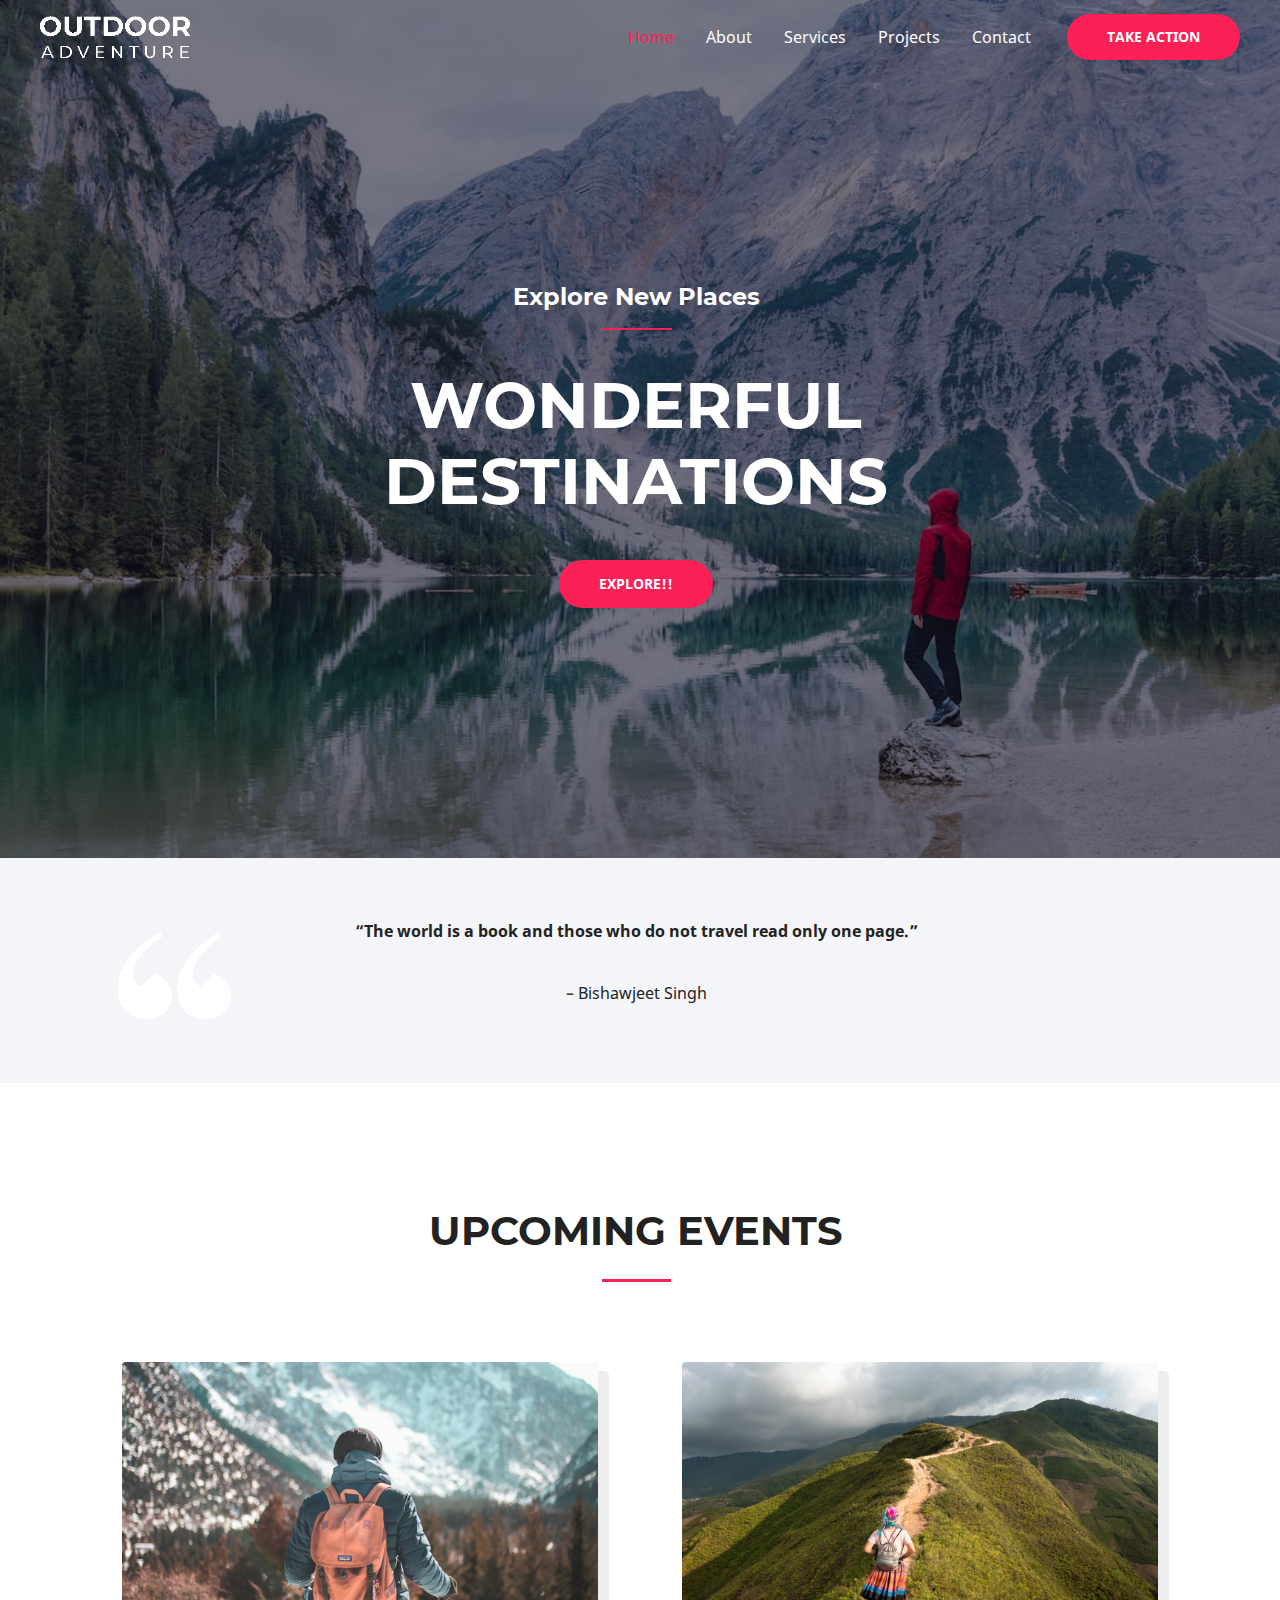
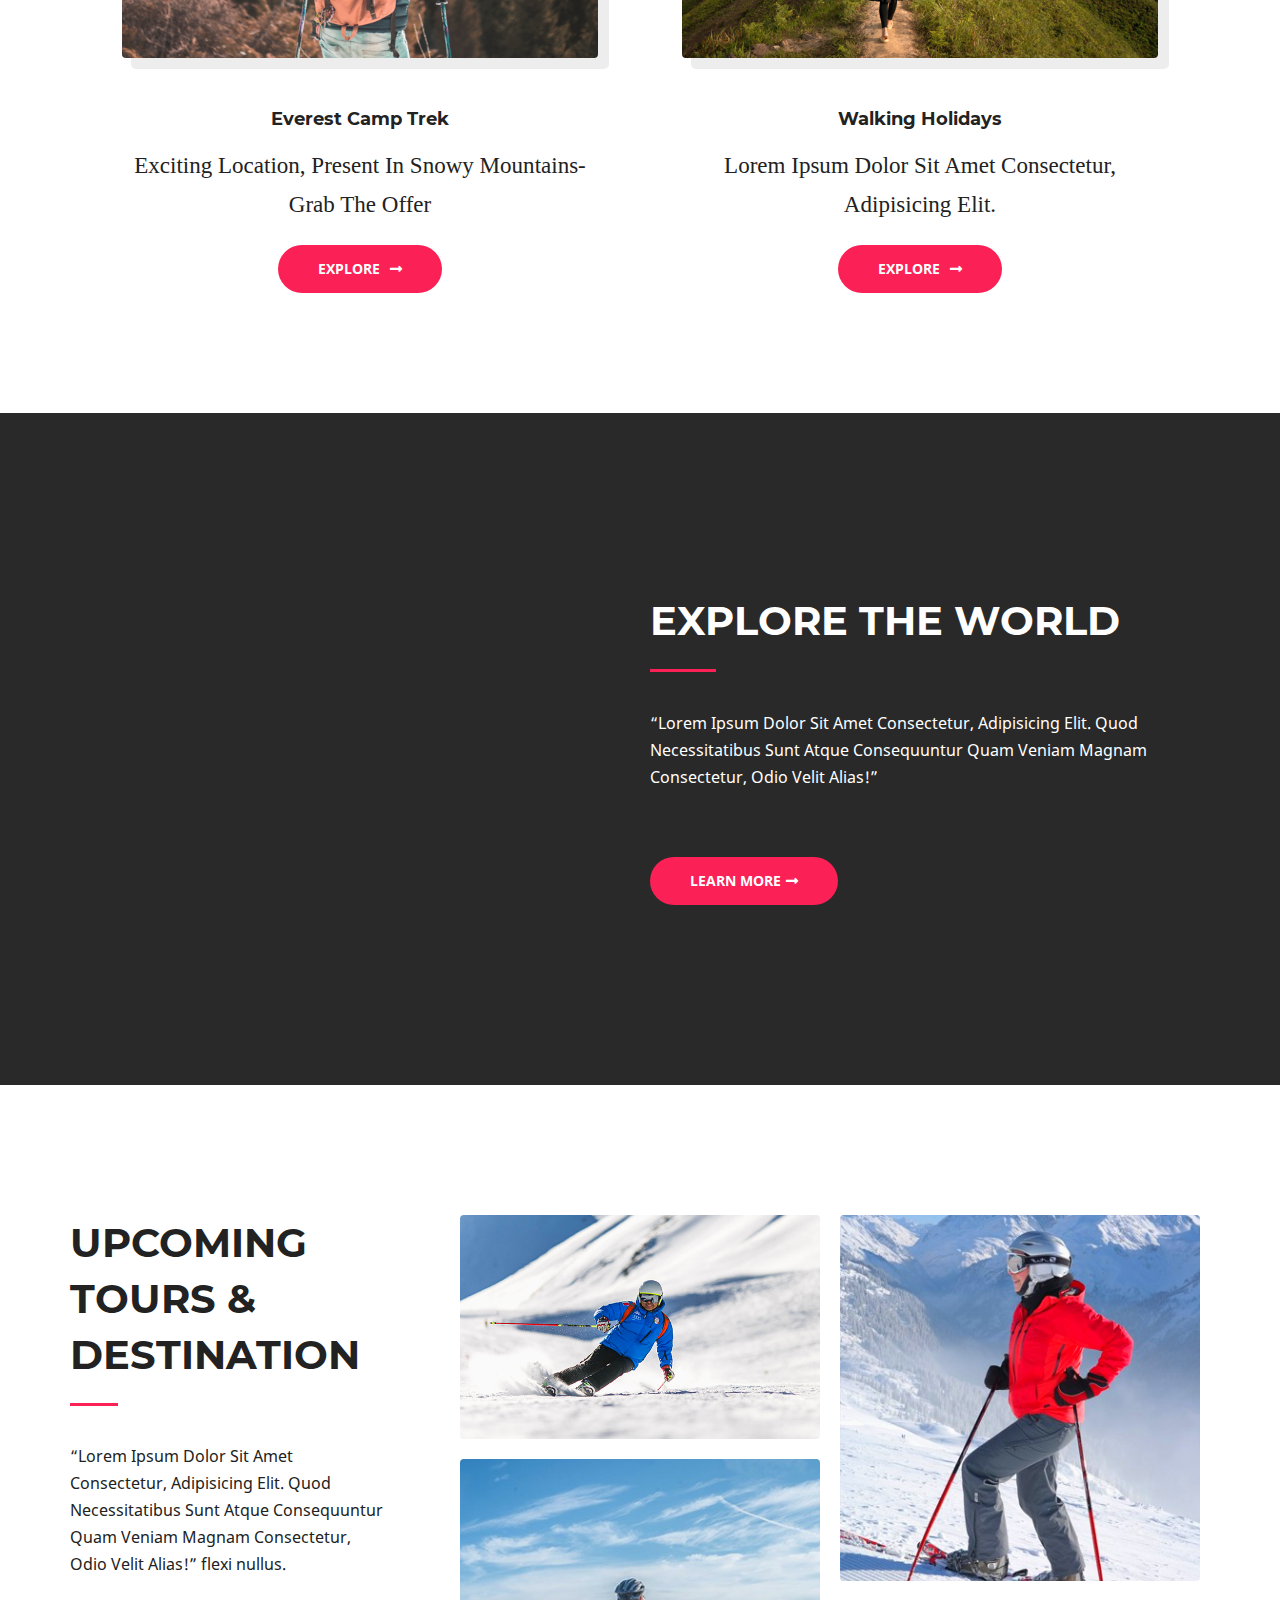
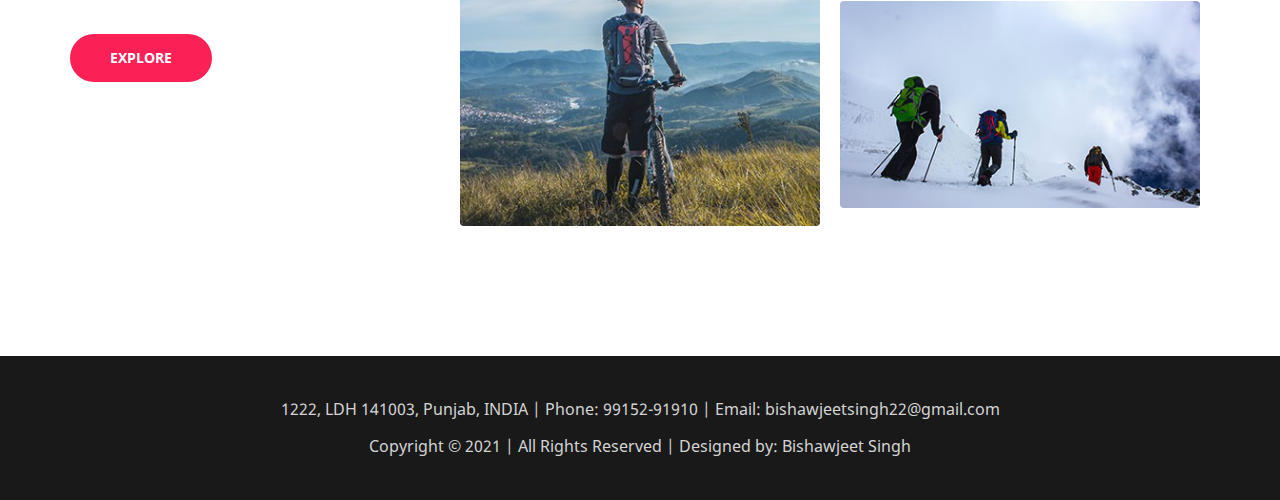
==== commit 3dedfeb1: "Update index.html" ====
--- a/index.html
+++ b/index.html
@@ -120,10 +120,10 @@
 																									<div class="site-header-primary-section-right site-header-section ast-flex ast-grid-right-section">
 										<div class="ast-builder-menu-1 ast-builder-menu ast-flex ast-builder-menu-1-focus-item ast-builder-layout-element site-header-focus-item" data-section="section-hb-menu-1">
 			<div class="ast-main-header-bar-alignment"><div class="main-header-bar-navigation"><nav class="ast-flex-grow-1 navigation-accessibility site-header-focus-item" id="site-navigation" aria-label="Site Navigation" itemtype="https://schema.org/SiteNavigationElement" itemscope="itemscope"><div class="main-navigation ast-inline-flex"><ul id="ast-hf-menu-1" class="main-header-menu ast-nav-menu ast-flex  submenu-with-border astra-menu-animation-fade  stack-on-mobile"><li id="menu-item-547" class="menu-item menu-item-type-post_type menu-item-object-page menu-item-home current-menu-item page_item page-item-540 current_page_item menu-item-547"><a href="#" aria-current="page" class="menu-link">Home</a></li>
-<li id="menu-item-546" class="menu-item menu-item-type-post_type menu-item-object-page menu-item-546"><a href="#" class="menu-link">About</a></li>
-<li id="menu-item-545" class="menu-item menu-item-type-post_type menu-item-object-page menu-item-545"><a href="#" class="menu-link">Services</a></li>
-<li id="menu-item-194" class="menu-item menu-item-type-post_type menu-item-object-page menu-item-194"><a href="#" class="menu-link">Projects</a></li>
-<li id="menu-item-150" class="menu-item menu-item-type-post_type menu-item-object-page menu-item-150"><a href="#" class="menu-link">Contact</a></li>
+<li id="menu-item-546" class="menu-item menu-item-type-post_type menu-item-object-page menu-item-546"><a href="https://bishawjeetsingh.github.io/bishawjeet.github.io/about/index.html" class="menu-link">About</a></li>
+<li id="menu-item-545" class="menu-item menu-item-type-post_type menu-item-object-page menu-item-545"><a href="https://bishawjeetsingh.github.io/bishawjeet.github.io/services/index.html" class="menu-link">Services</a></li>
+<li id="menu-item-194" class="menu-item menu-item-type-post_type menu-item-object-page menu-item-194"><a href="https://bishawjeetsingh.github.io/bishawjeet.github.io/projects/index.html" class="menu-link">Projects</a></li>
+<li id="menu-item-150" class="menu-item menu-item-type-post_type menu-item-object-page menu-item-150"><a href="https://bishawjeetsingh.github.io/bishawjeet.github.io/contact/index.html" class="menu-link">Contact</a></li>
 </ul></div></nav></div></div>		</div>
 				<div class="ast-builder-layout-element ast-flex site-header-focus-item ast-header-button-1" data-section="section-hb-button-1">
 			<div class="ast-builder-button-wrap ast-builder-button-size-"><a class="ast-custom-button-link" href="#" target="_self" ><div class=ast-custom-button>Take Action</div></a><a class="menu-link" href="#" target="_self" >Take Action</a></div>		</div>
@@ -307,7 +307,7 @@
 				</div>
 				<div class="elementor-element elementor-element-ba141ea elementor-position-top elementor-vertical-align-top elementor-widget elementor-widget-image-box" data-id="ba141ea" data-element_type="widget" data-widget_type="image-box.default">
 				<div class="elementor-widget-container">
-			<div class="elementor-image-box-wrapper"><div class="elementor-image-box-content"><h5 class="elementor-image-box-title">Everest Camp Trek</h5><p class="elementor-image-box-description"><span style="color: rgb(, 238, 238); font-family: kalam, cursive; font-size: 23.04px; text-align: start; text-transform: capitalize; white-space: normal;">Lorem Ipsum Dolor Sit Amet Consectetur, Adipisicing Elit.</span></p></div></div>		</div>
+			<div class="elementor-image-box-wrapper"><div class="elementor-image-box-content"><h5 class="elementor-image-box-title">Everest Camp Trek</h5><p class="elementor-image-box-description"><span style="color: rgb(, 238, 238); font-family: kalam, cursive; font-size: 23.04px; text-align: start; text-transform: capitalize; white-space: normal;">Exciting location, present in Snowy Mountains- Grab the offer</span></p></div></div>		</div>
 				</div>
 				<div class="elementor-element elementor-element-4cc62c7 elementor-align-center elementor-widget elementor-widget-button" data-id="4cc62c7" data-element_type="widget" data-widget_type="button.default">
 				<div class="elementor-widget-container">
@@ -536,4 +536,4 @@
 				</body>
 </html>
 
-<!--This file was exported by "Export WP Page to Static HTML" plugin which created by ReCorp (https://myrecorp.com) -->+<!--This file was exported by "Export WP Page to Static HTML" plugin which created by ReCorp (https://myrecorp.com) -->
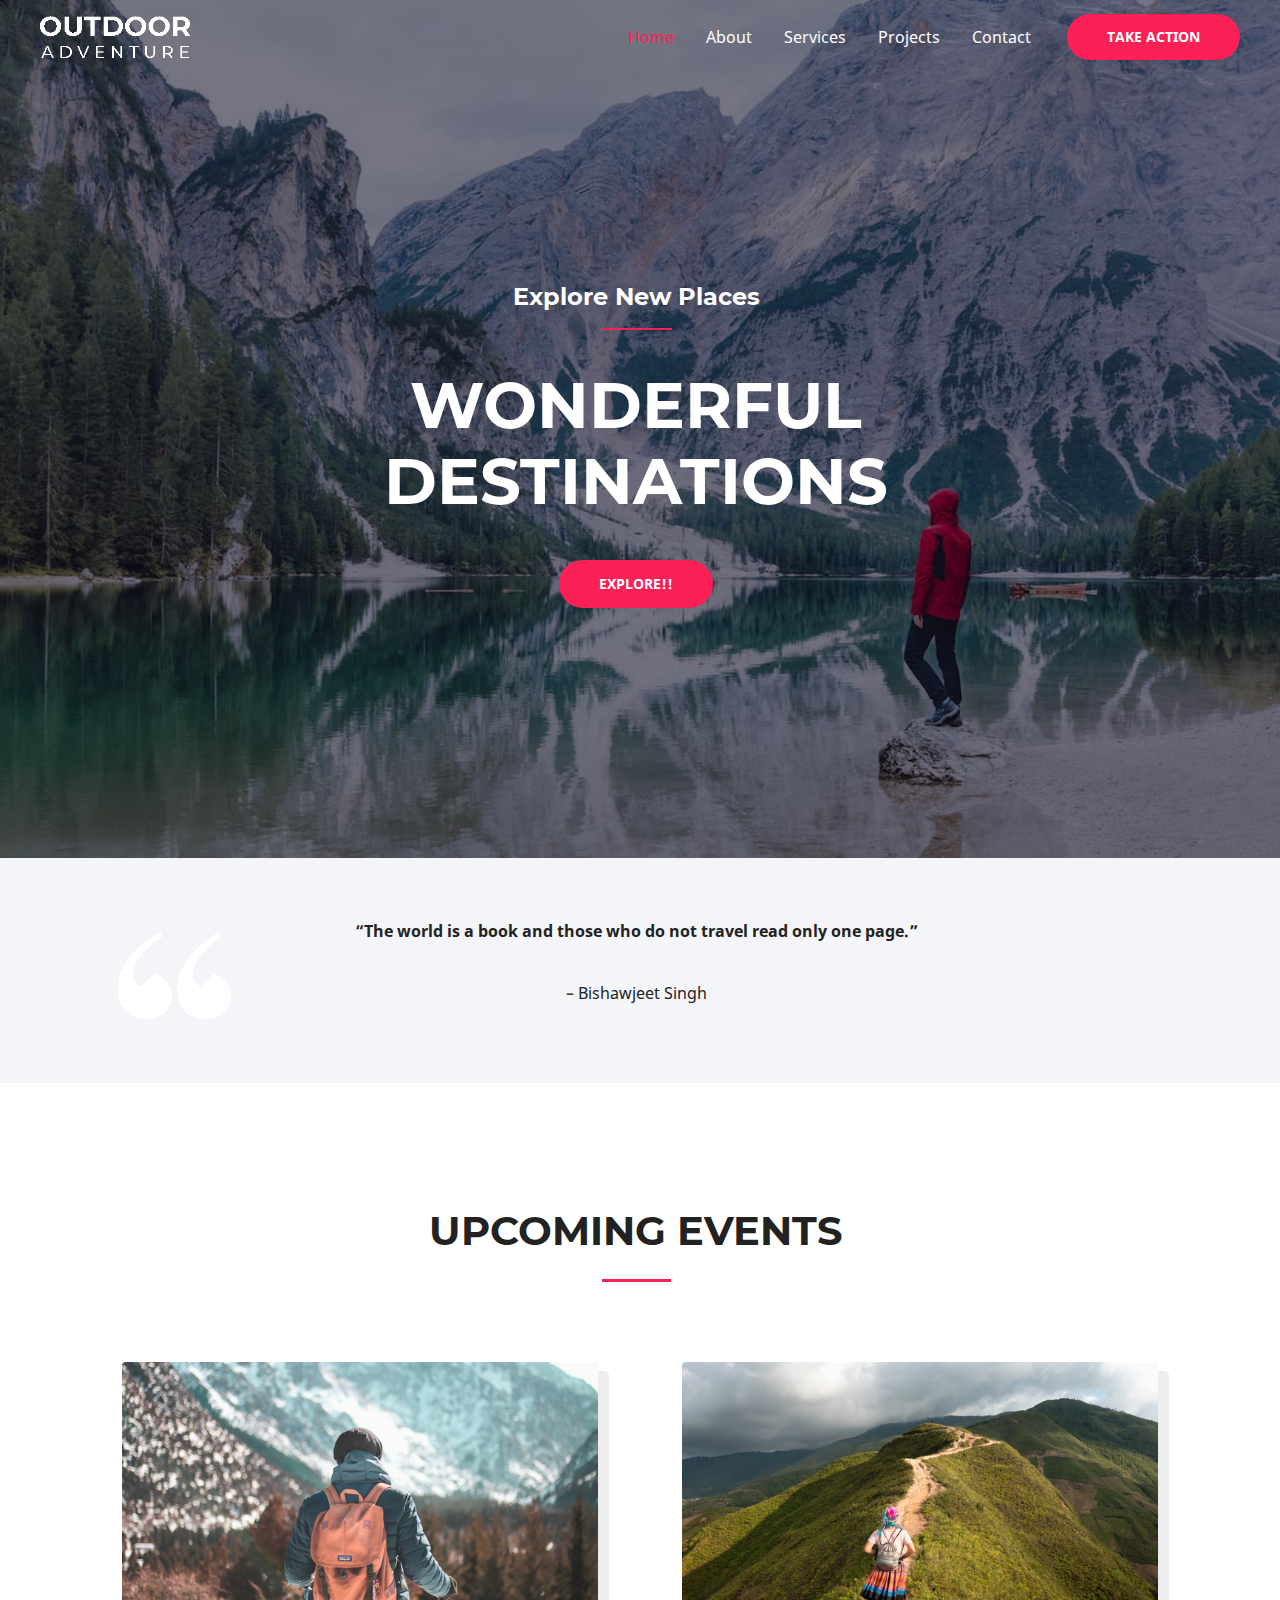
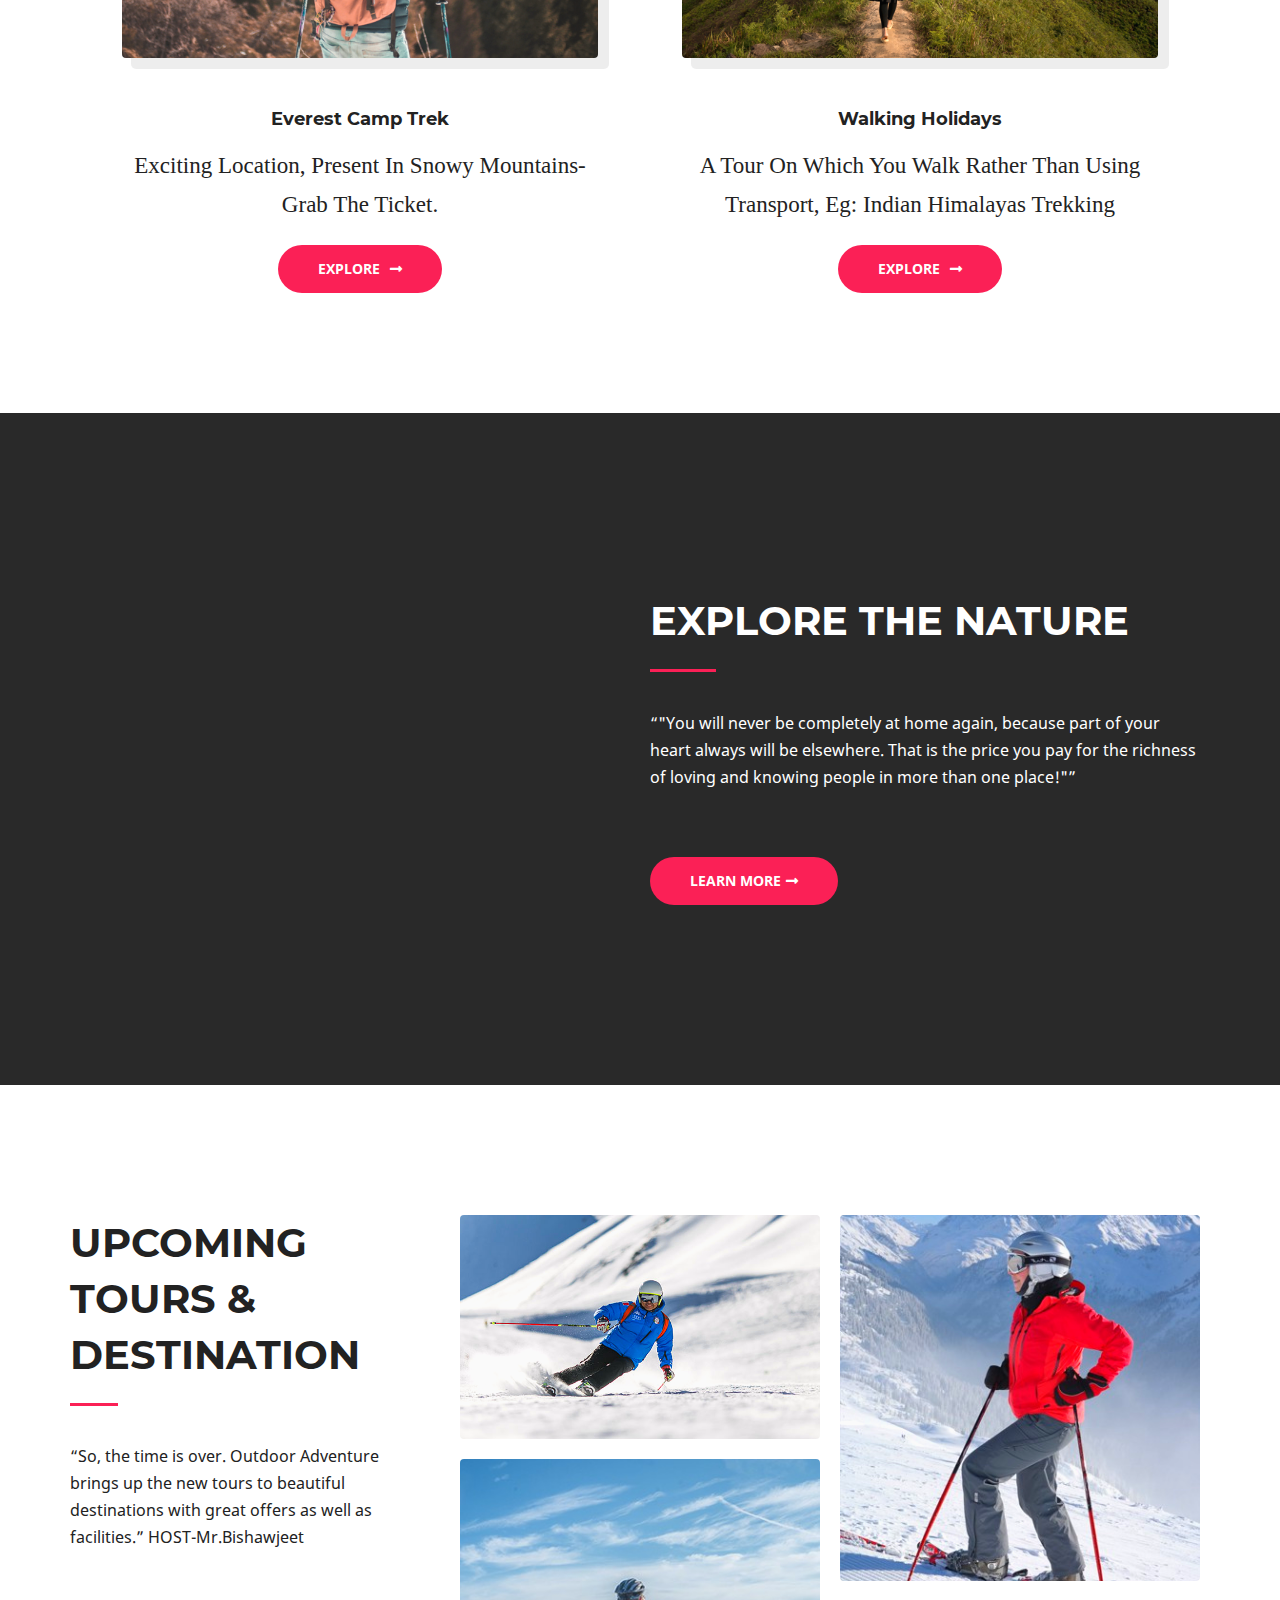
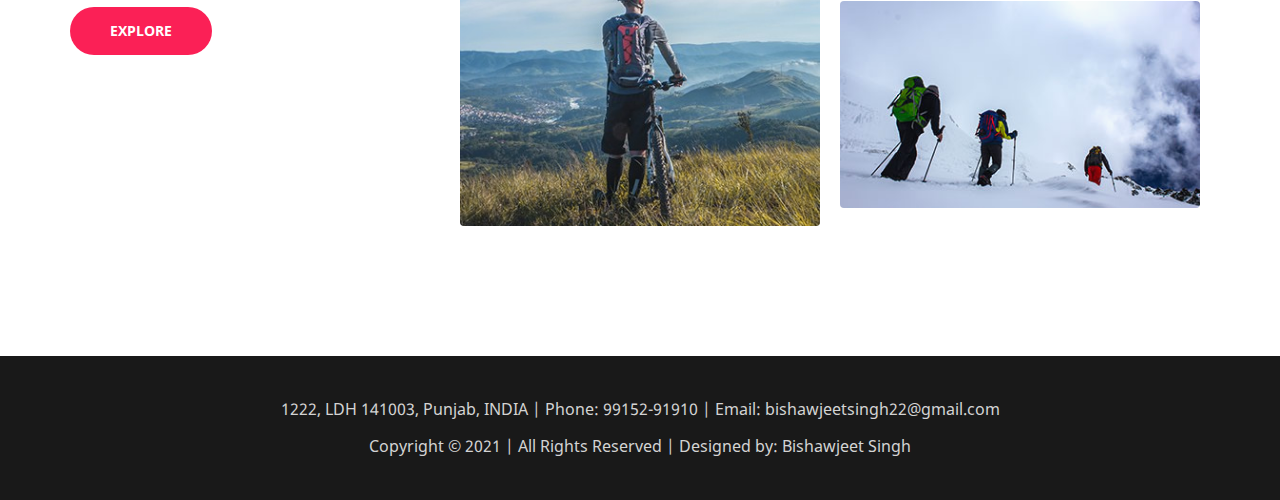
==== commit 7aedd377: "Update index.html" ====
--- a/index.html
+++ b/index.html
@@ -307,7 +307,7 @@
 				</div>
 				<div class="elementor-element elementor-element-ba141ea elementor-position-top elementor-vertical-align-top elementor-widget elementor-widget-image-box" data-id="ba141ea" data-element_type="widget" data-widget_type="image-box.default">
 				<div class="elementor-widget-container">
-			<div class="elementor-image-box-wrapper"><div class="elementor-image-box-content"><h5 class="elementor-image-box-title">Everest Camp Trek</h5><p class="elementor-image-box-description"><span style="color: rgb(, 238, 238); font-family: kalam, cursive; font-size: 23.04px; text-align: start; text-transform: capitalize; white-space: normal;">Exciting location, present in Snowy Mountains- Grab the offer</span></p></div></div>		</div>
+			<div class="elementor-image-box-wrapper"><div class="elementor-image-box-content"><h5 class="elementor-image-box-title">Everest Camp Trek</h5><p class="elementor-image-box-description"><span style="color: rgb(, 238, 238); font-family: kalam, cursive; font-size: 23.04px; text-align: start; text-transform: capitalize; white-space: normal;">Exciting location, present in Snowy Mountains-Grab the ticket.</span></p></div></div>		</div>
 				</div>
 				<div class="elementor-element elementor-element-4cc62c7 elementor-align-center elementor-widget elementor-widget-button" data-id="4cc62c7" data-element_type="widget" data-widget_type="button.default">
 				<div class="elementor-widget-container">
@@ -332,7 +332,7 @@
 				</div>
 				<div class="elementor-element elementor-element-7c7a6b0 elementor-position-top elementor-vertical-align-top elementor-widget elementor-widget-image-box" data-id="7c7a6b0" data-element_type="widget" data-widget_type="image-box.default">
 				<div class="elementor-widget-container">
-			<div class="elementor-image-box-wrapper"><div class="elementor-image-box-content"><h5 class="elementor-image-box-title">Walking Holidays</h5><p class="elementor-image-box-description"><span style="color: rgb(, 238, 238); font-family: kalam, cursive; font-size: 23.04px; text-align: start; text-transform: capitalize; white-space: normal;">Lorem Ipsum Dolor Sit Amet Consectetur, Adipisicing Elit. </span></p></div></div>		</div>
+			<div class="elementor-image-box-wrapper"><div class="elementor-image-box-content"><h5 class="elementor-image-box-title">Walking Holidays</h5><p class="elementor-image-box-description"><span style="color: rgb(, 238, 238); font-family: kalam, cursive; font-size: 23.04px; text-align: start; text-transform: capitalize; white-space: normal;">A tour on which you walk rather than using transport, eg: Indian Himalayas Trekking </span></p></div></div>		</div>
 				</div>
 				<div class="elementor-element elementor-element-874b8fb elementor-align-center elementor-widget elementor-widget-button" data-id="874b8fb" data-element_type="widget" data-widget_type="button.default">
 				<div class="elementor-widget-container">
@@ -366,7 +366,7 @@
 			<div class="elementor-widget-wrap elementor-element-populated">
 								<div class="elementor-element elementor-element-903dcf2 elementor-widget elementor-widget-heading" data-id="903dcf2" data-element_type="widget" data-widget_type="heading.default">
 				<div class="elementor-widget-container">
-			<h2 class="elementor-heading-title elementor-size-default">Explore The World</h2>		</div>
+			<h2 class="elementor-heading-title elementor-size-default">Explore The Nature</h2>		</div>
 				</div>
 				<div class="elementor-element elementor-element-1694eb3 elementor-widget-divider--view-line elementor-widget elementor-widget-divider" data-id="1694eb3" data-element_type="widget" data-widget_type="divider.default">
 				<div class="elementor-widget-container">
@@ -378,7 +378,7 @@
 				</div>
 				<div class="elementor-element elementor-element-c07d6ad elementor-widget elementor-widget-text-editor" data-id="c07d6ad" data-element_type="widget" data-widget_type="text-editor.default">
 				<div class="elementor-widget-container">
-								<p>&#8220;Lorem Ipsum Dolor Sit Amet Consectetur, Adipisicing Elit. Quod Necessitatibus Sunt Atque Consequuntur Quam Veniam Magnam Consectetur, Odio Velit Alias!&#8221;</p>						</div>
+								<p>&#8220;"You will never be completely at home again, because part of your heart always will be elsewhere. That is the price you pay for the richness of loving and knowing people in more than one place!"&#8221;</p>						</div>
 				</div>
 				<div class="elementor-element elementor-element-3ab74e6 elementor-align-left elementor-mobile-align-center elementor-widget elementor-widget-button" data-id="3ab74e6" data-element_type="widget" data-widget_type="button.default">
 				<div class="elementor-widget-container">
@@ -420,7 +420,7 @@
 				</div>
 				<div class="elementor-element elementor-element-b619695 elementor-widget elementor-widget-text-editor" data-id="b619695" data-element_type="widget" data-widget_type="text-editor.default">
 				<div class="elementor-widget-container">
-								<p>&#8220;Lorem Ipsum Dolor Sit Amet Consectetur, Adipisicing Elit. Quod Necessitatibus Sunt Atque Consequuntur Quam Veniam Magnam Consectetur, Odio Velit Alias!&#8221; flexi nullus.</p>						</div>
+								<p>&#8220;So, the time is over. Outdoor Adventure brings up the new tours to beautiful destinations with great offers as well as facilities.&#8221; HOST-Mr.Bishawjeet</p>						</div>
 				</div>
 				<div class="elementor-element elementor-element-d7fa531 elementor-align-left elementor-mobile-align-center elementor-widget elementor-widget-button" data-id="d7fa531" data-element_type="widget" data-widget_type="button.default">
 				<div class="elementor-widget-container">
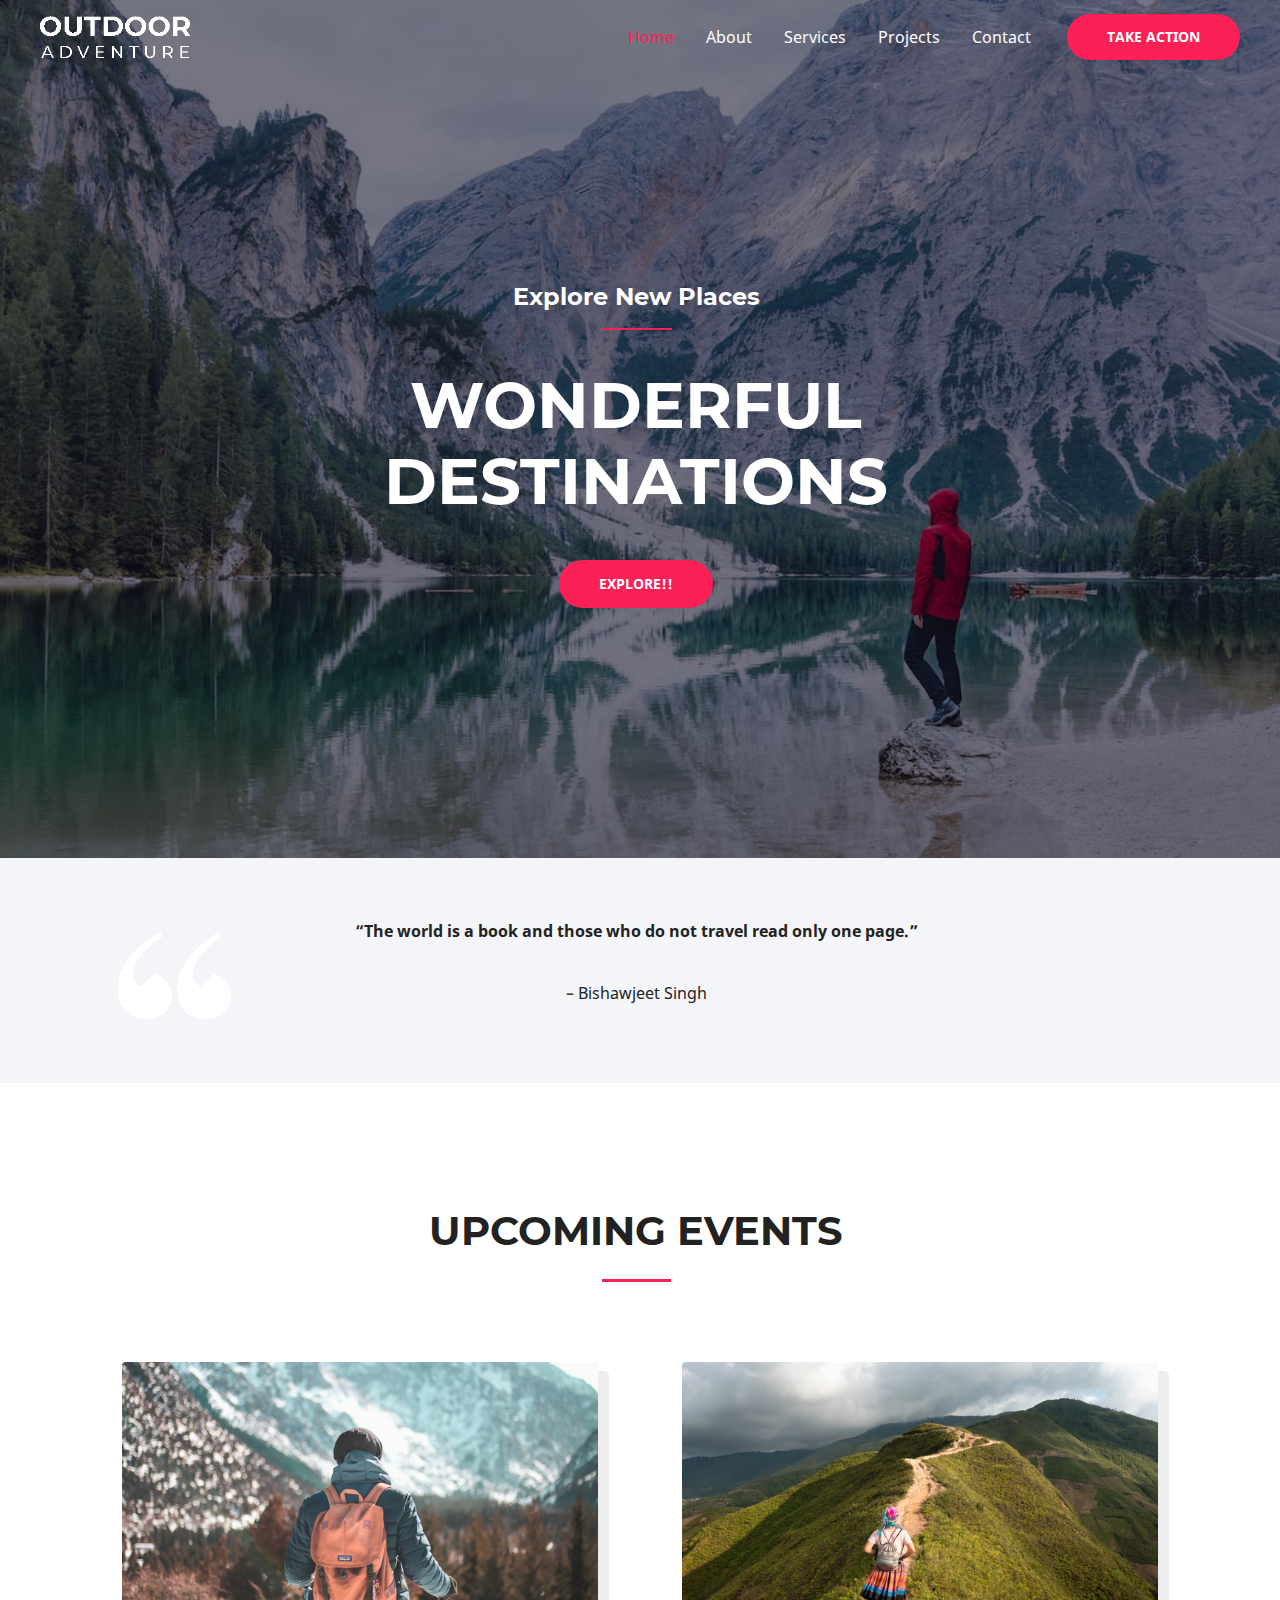
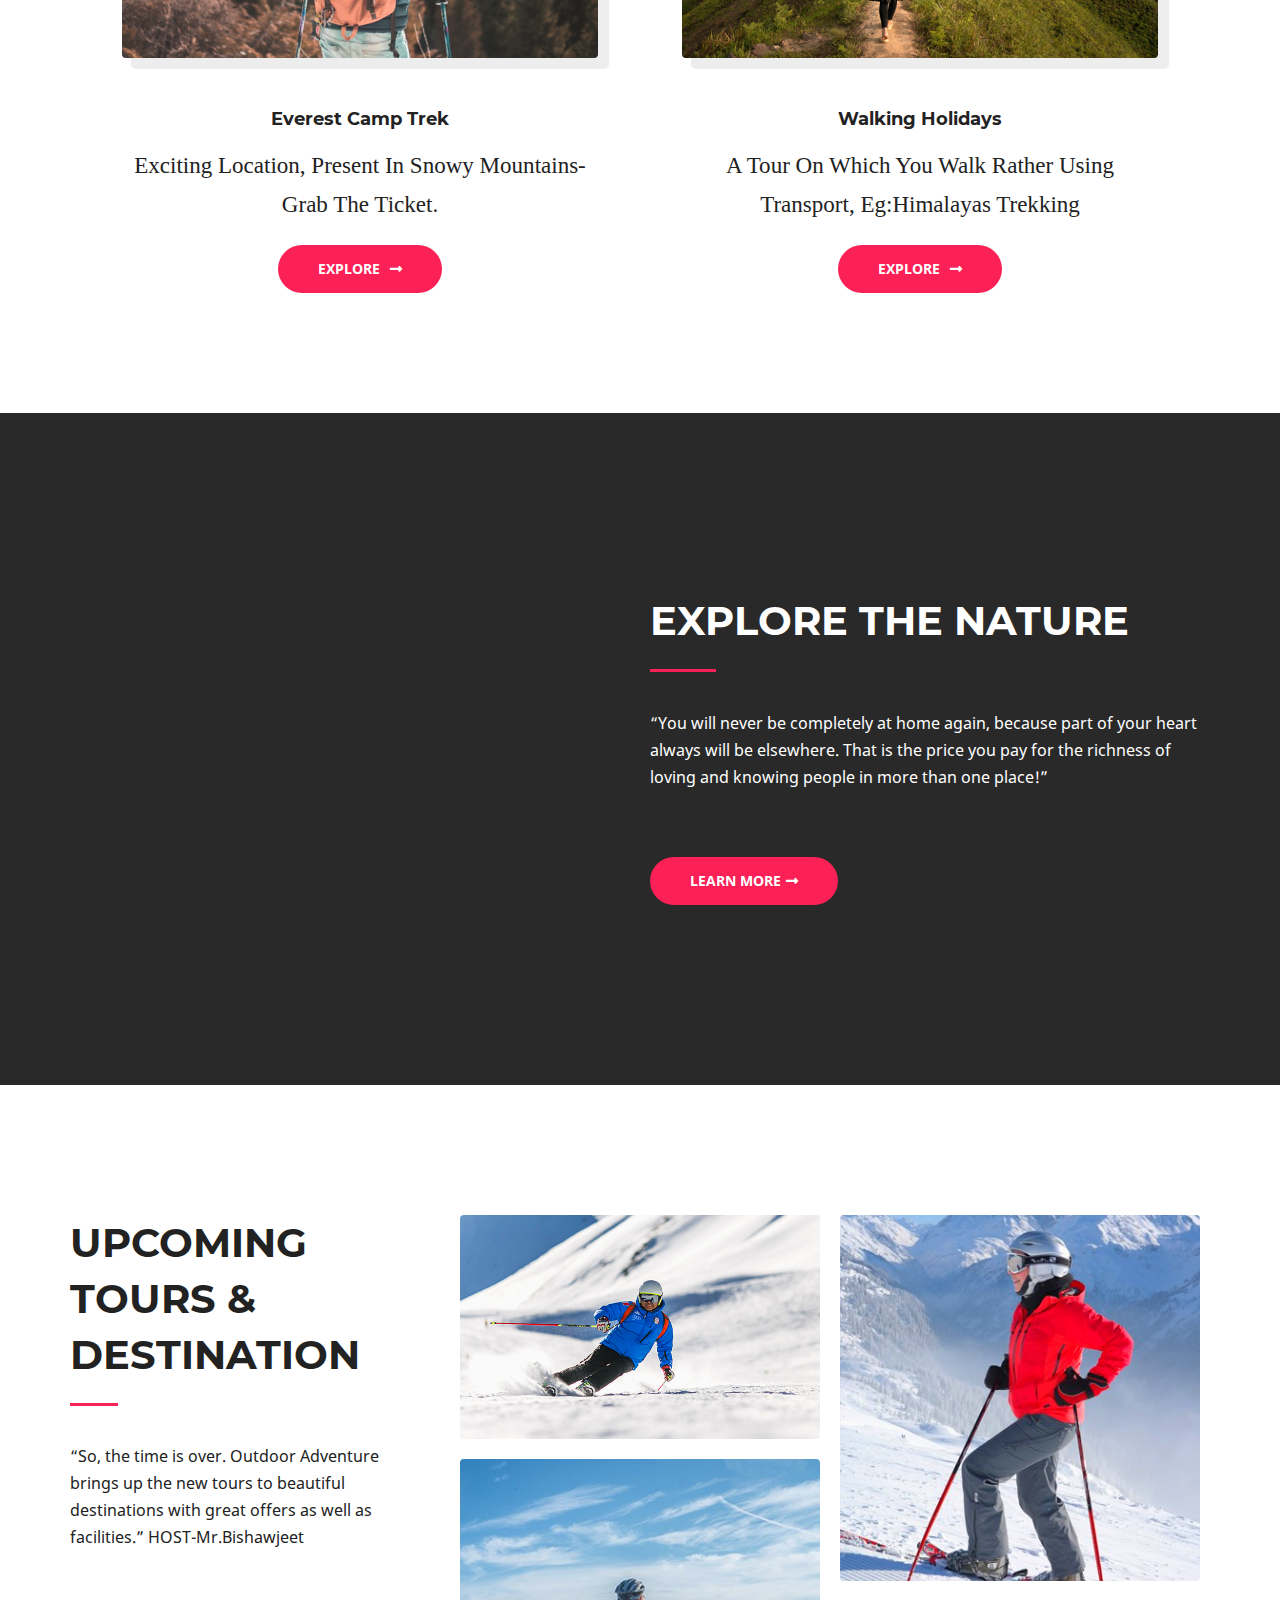
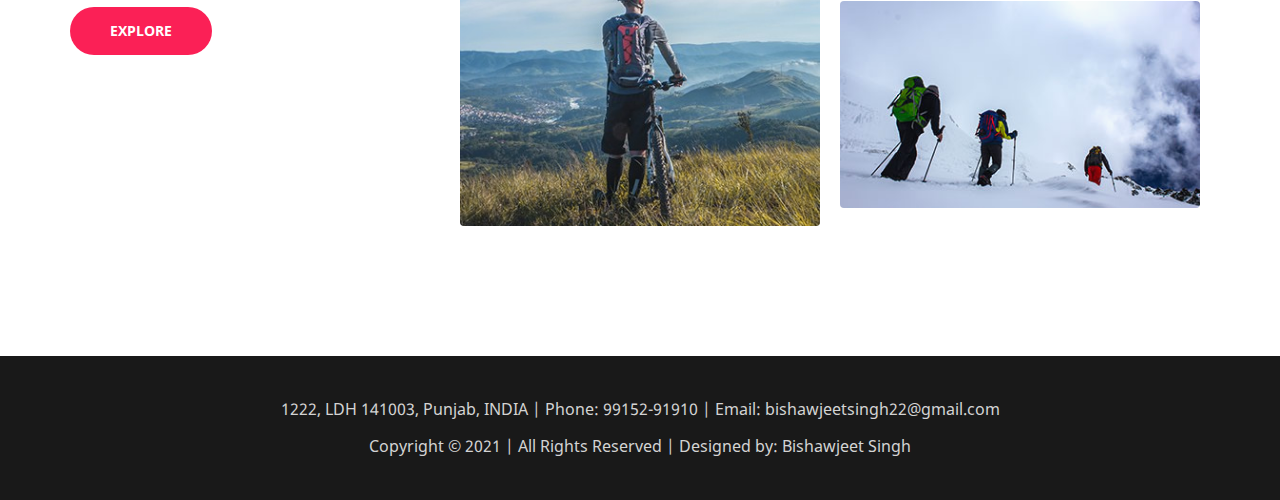
==== commit 3fc631b0: "Update index.html" ====
--- a/index.html
+++ b/index.html
@@ -332,7 +332,7 @@
 				</div>
 				<div class="elementor-element elementor-element-7c7a6b0 elementor-position-top elementor-vertical-align-top elementor-widget elementor-widget-image-box" data-id="7c7a6b0" data-element_type="widget" data-widget_type="image-box.default">
 				<div class="elementor-widget-container">
-			<div class="elementor-image-box-wrapper"><div class="elementor-image-box-content"><h5 class="elementor-image-box-title">Walking Holidays</h5><p class="elementor-image-box-description"><span style="color: rgb(, 238, 238); font-family: kalam, cursive; font-size: 23.04px; text-align: start; text-transform: capitalize; white-space: normal;">A tour on which you walk rather than using transport, eg: Indian Himalayas Trekking </span></p></div></div>		</div>
+			<div class="elementor-image-box-wrapper"><div class="elementor-image-box-content"><h5 class="elementor-image-box-title">Walking Holidays</h5><p class="elementor-image-box-description"><span style="color: rgb(, 238, 238); font-family: kalam, cursive; font-size: 23.04px; text-align: start; text-transform: capitalize; white-space: normal;">A tour on which you walk rather using transport, eg:Himalayas Trekking </span></p></div></div>		</div>
 				</div>
 				<div class="elementor-element elementor-element-874b8fb elementor-align-center elementor-widget elementor-widget-button" data-id="874b8fb" data-element_type="widget" data-widget_type="button.default">
 				<div class="elementor-widget-container">
@@ -378,7 +378,7 @@
 				</div>
 				<div class="elementor-element elementor-element-c07d6ad elementor-widget elementor-widget-text-editor" data-id="c07d6ad" data-element_type="widget" data-widget_type="text-editor.default">
 				<div class="elementor-widget-container">
-								<p>&#8220;"You will never be completely at home again, because part of your heart always will be elsewhere. That is the price you pay for the richness of loving and knowing people in more than one place!"&#8221;</p>						</div>
+								<p>&#8220;You will never be completely at home again, because part of your heart always will be elsewhere. That is the price you pay for the richness of loving and knowing people in more than one place!&#8221;</p>						</div>
 				</div>
 				<div class="elementor-element elementor-element-3ab74e6 elementor-align-left elementor-mobile-align-center elementor-widget elementor-widget-button" data-id="3ab74e6" data-element_type="widget" data-widget_type="button.default">
 				<div class="elementor-widget-container">
